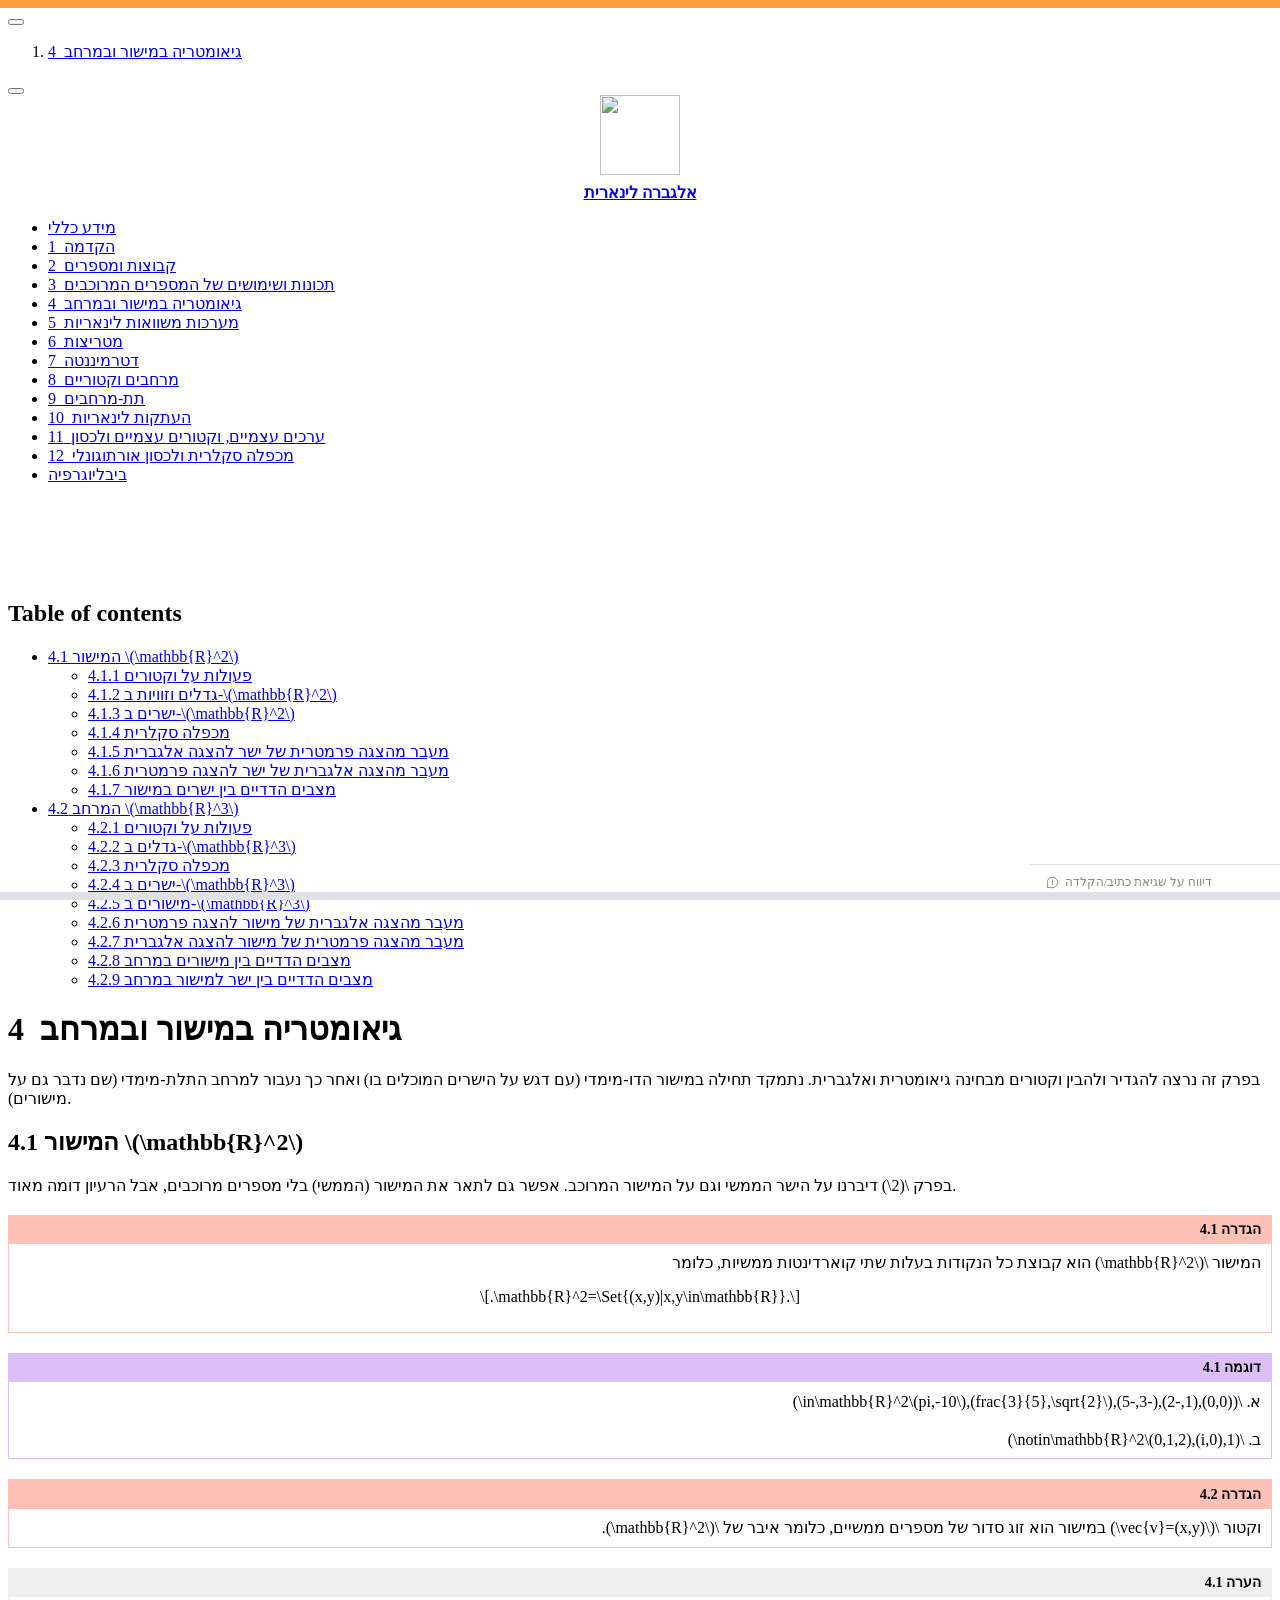
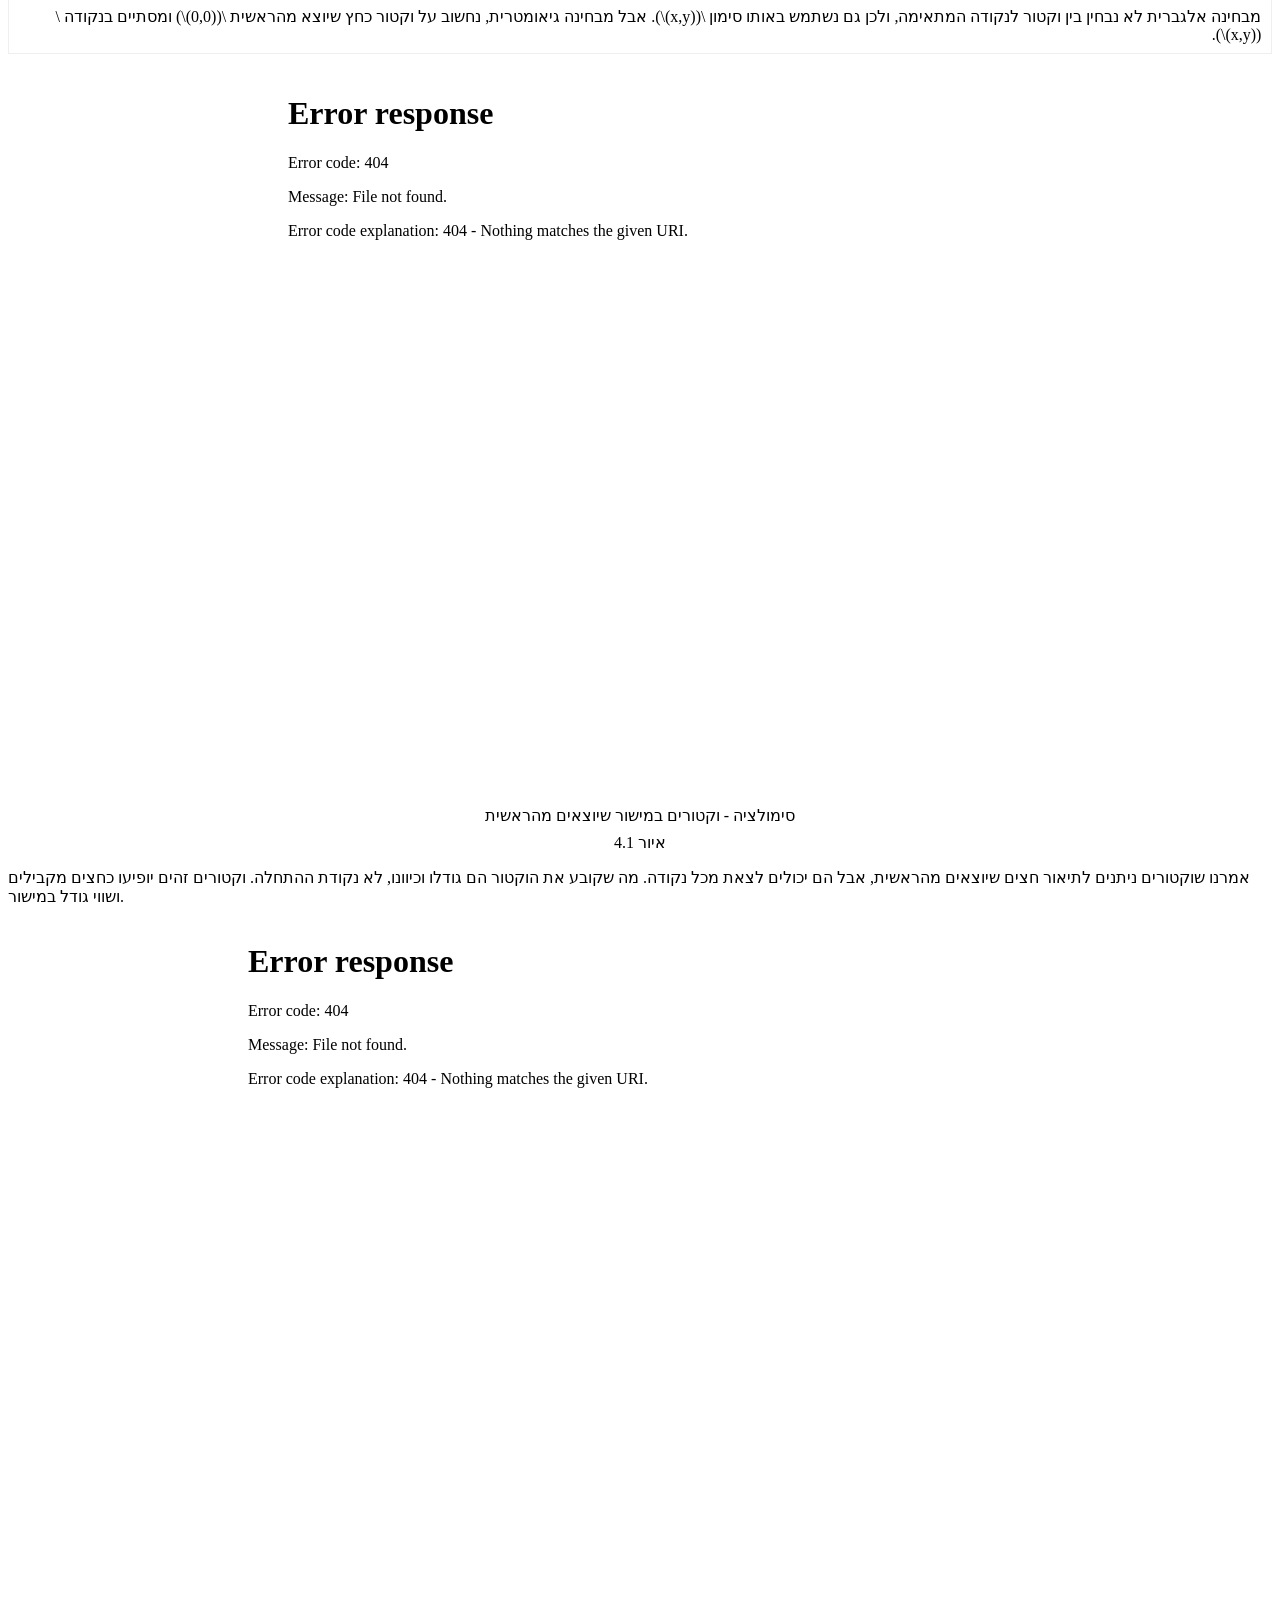
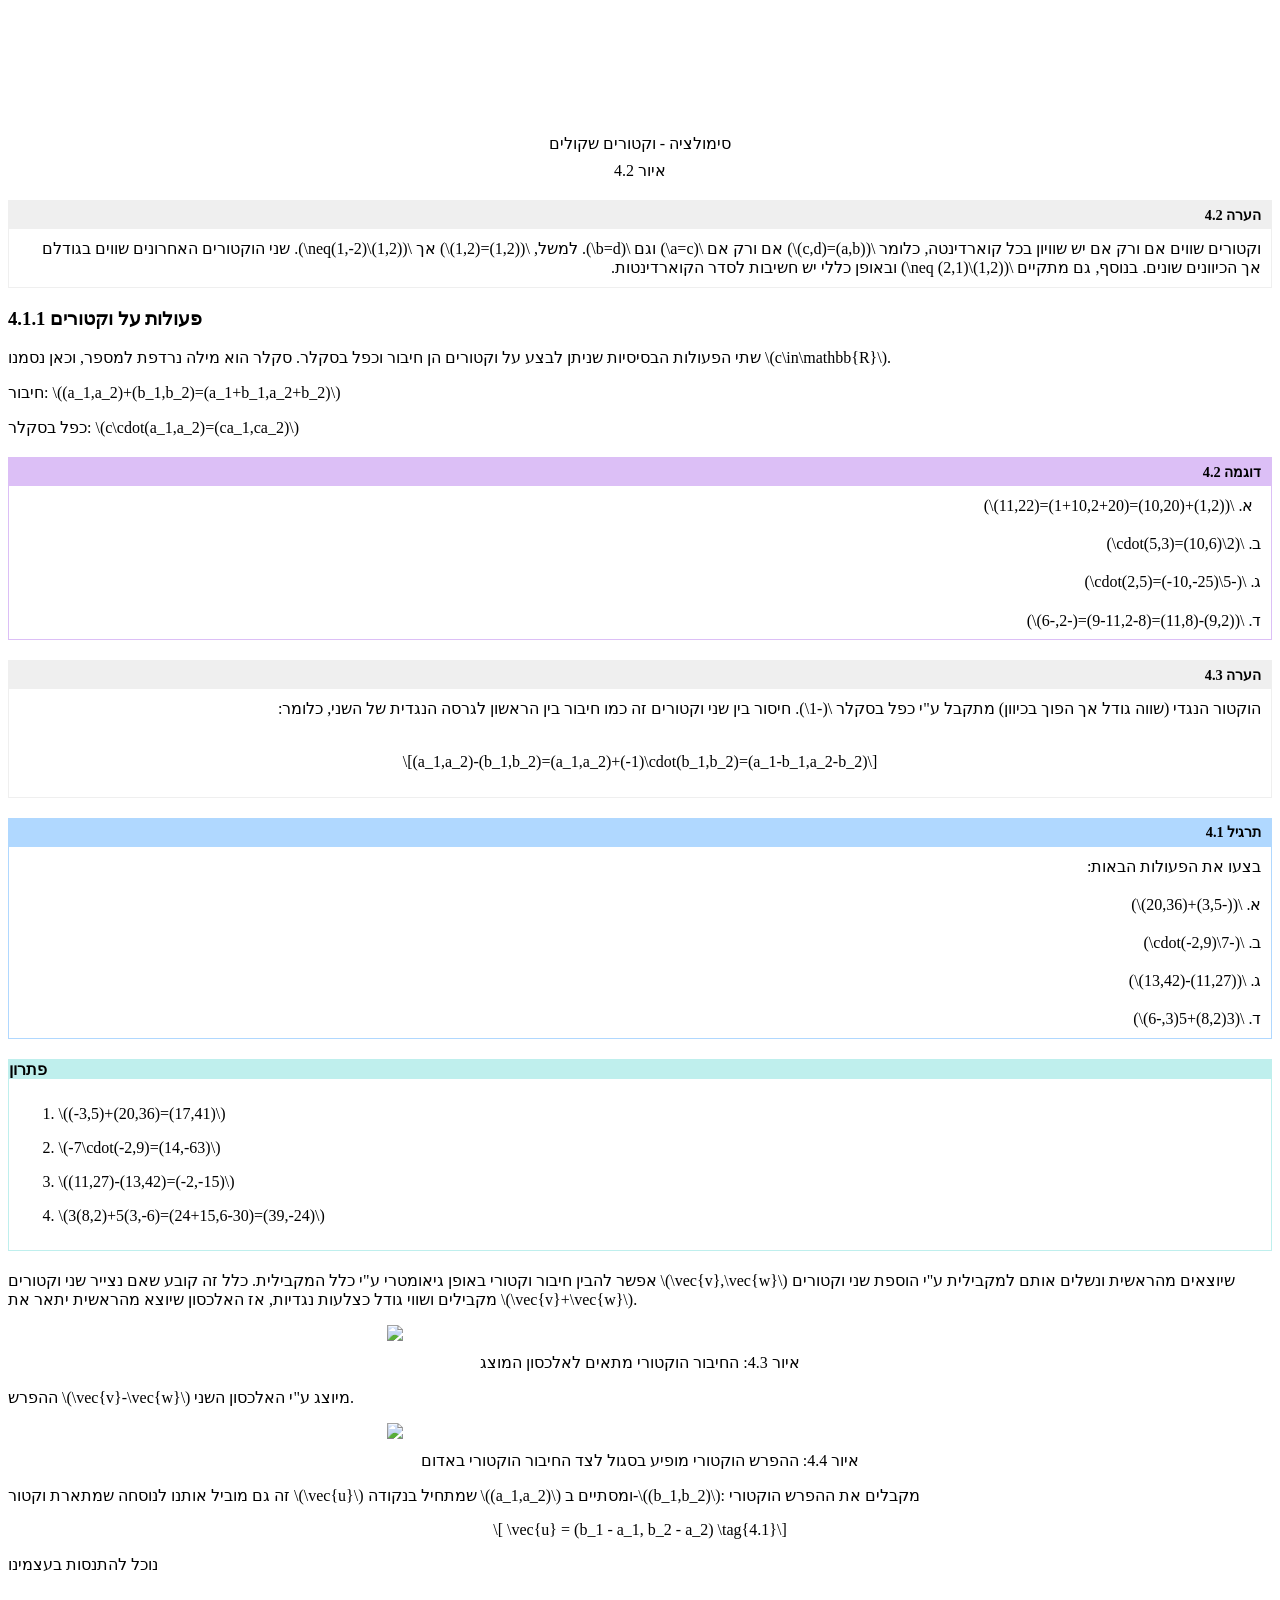
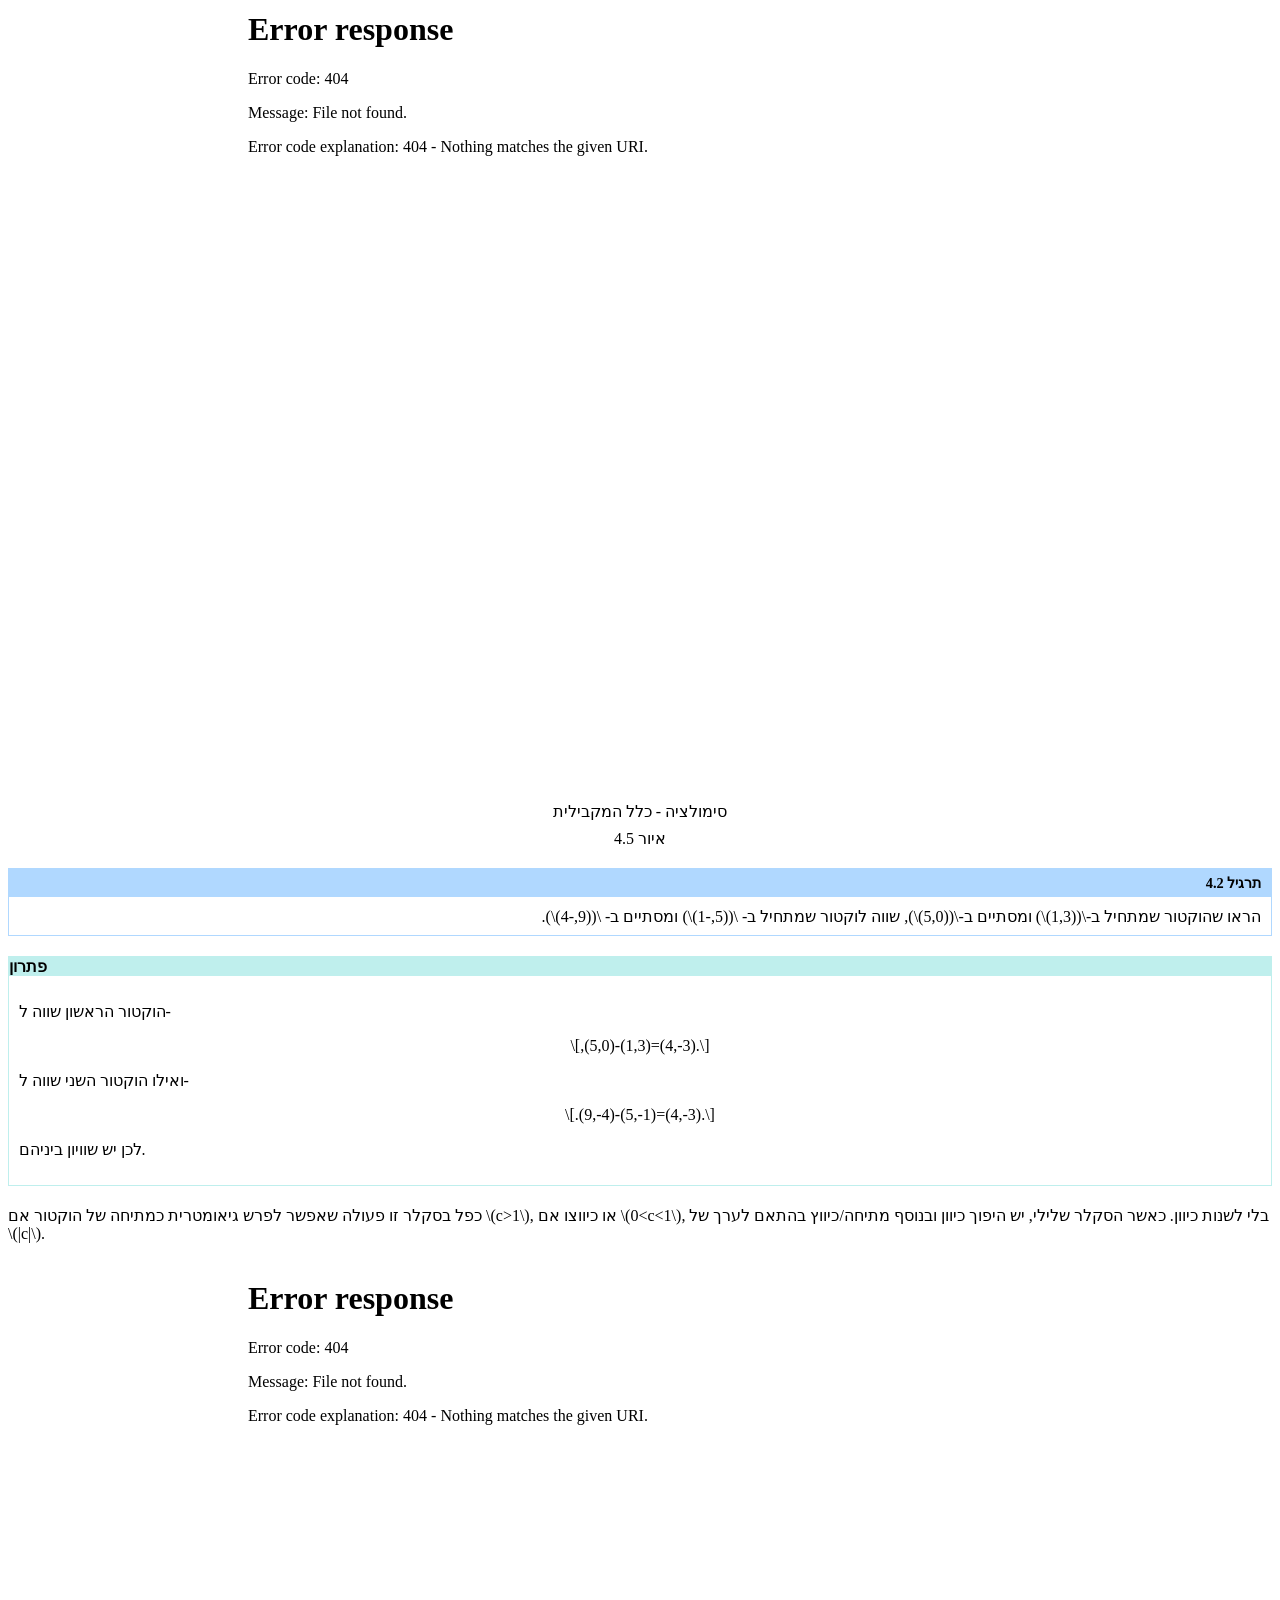
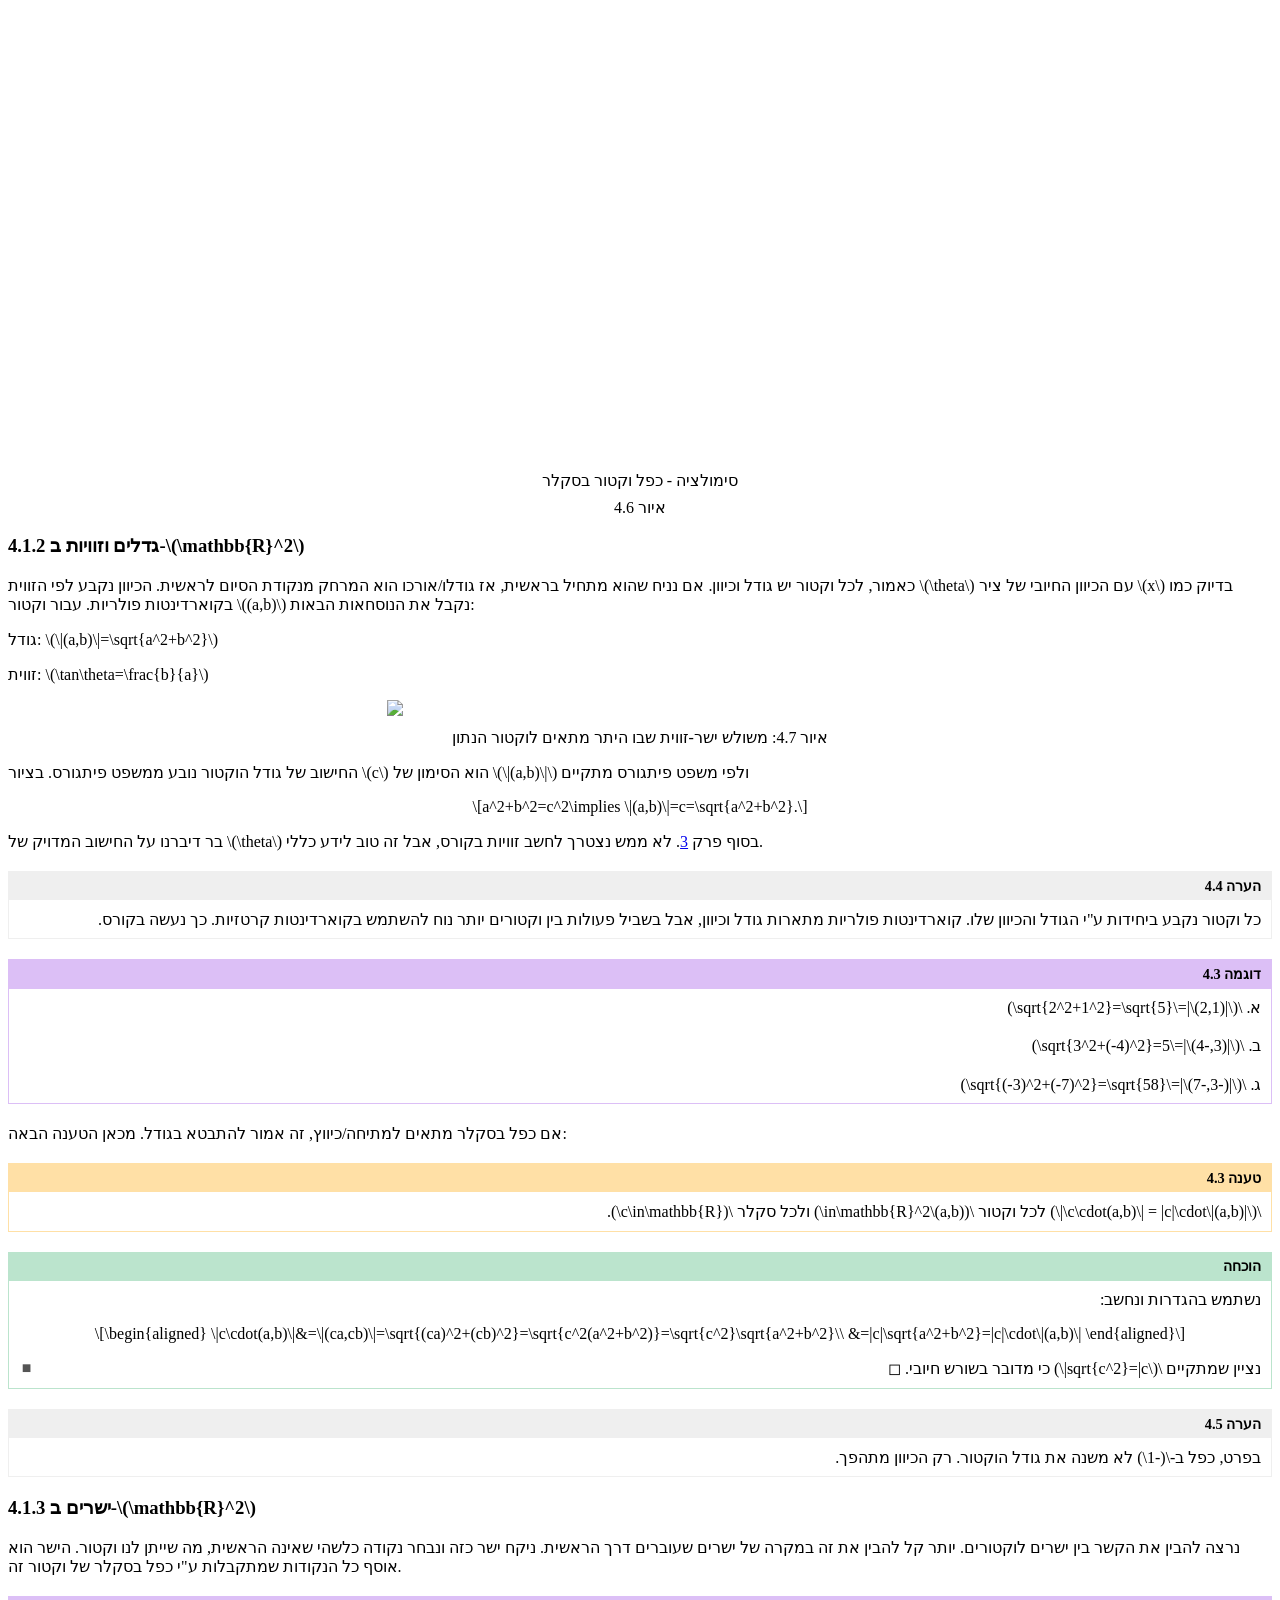
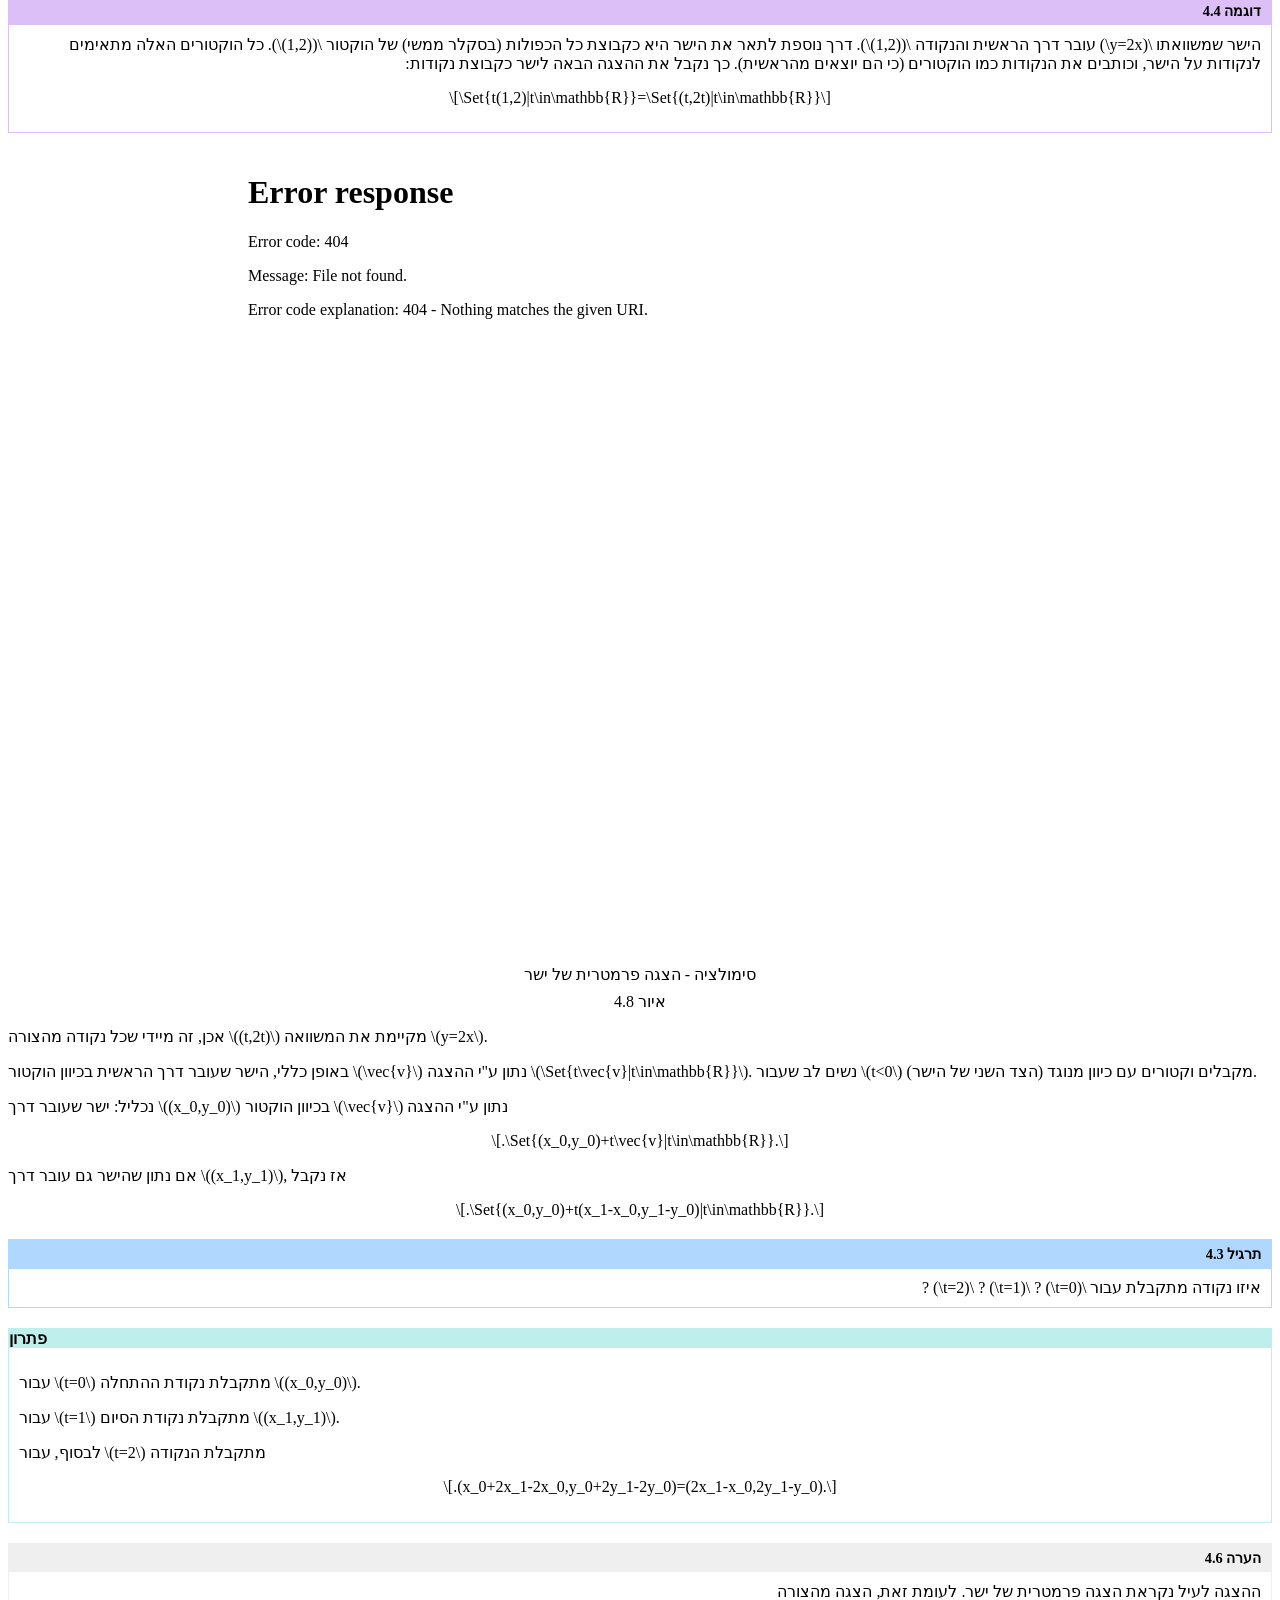
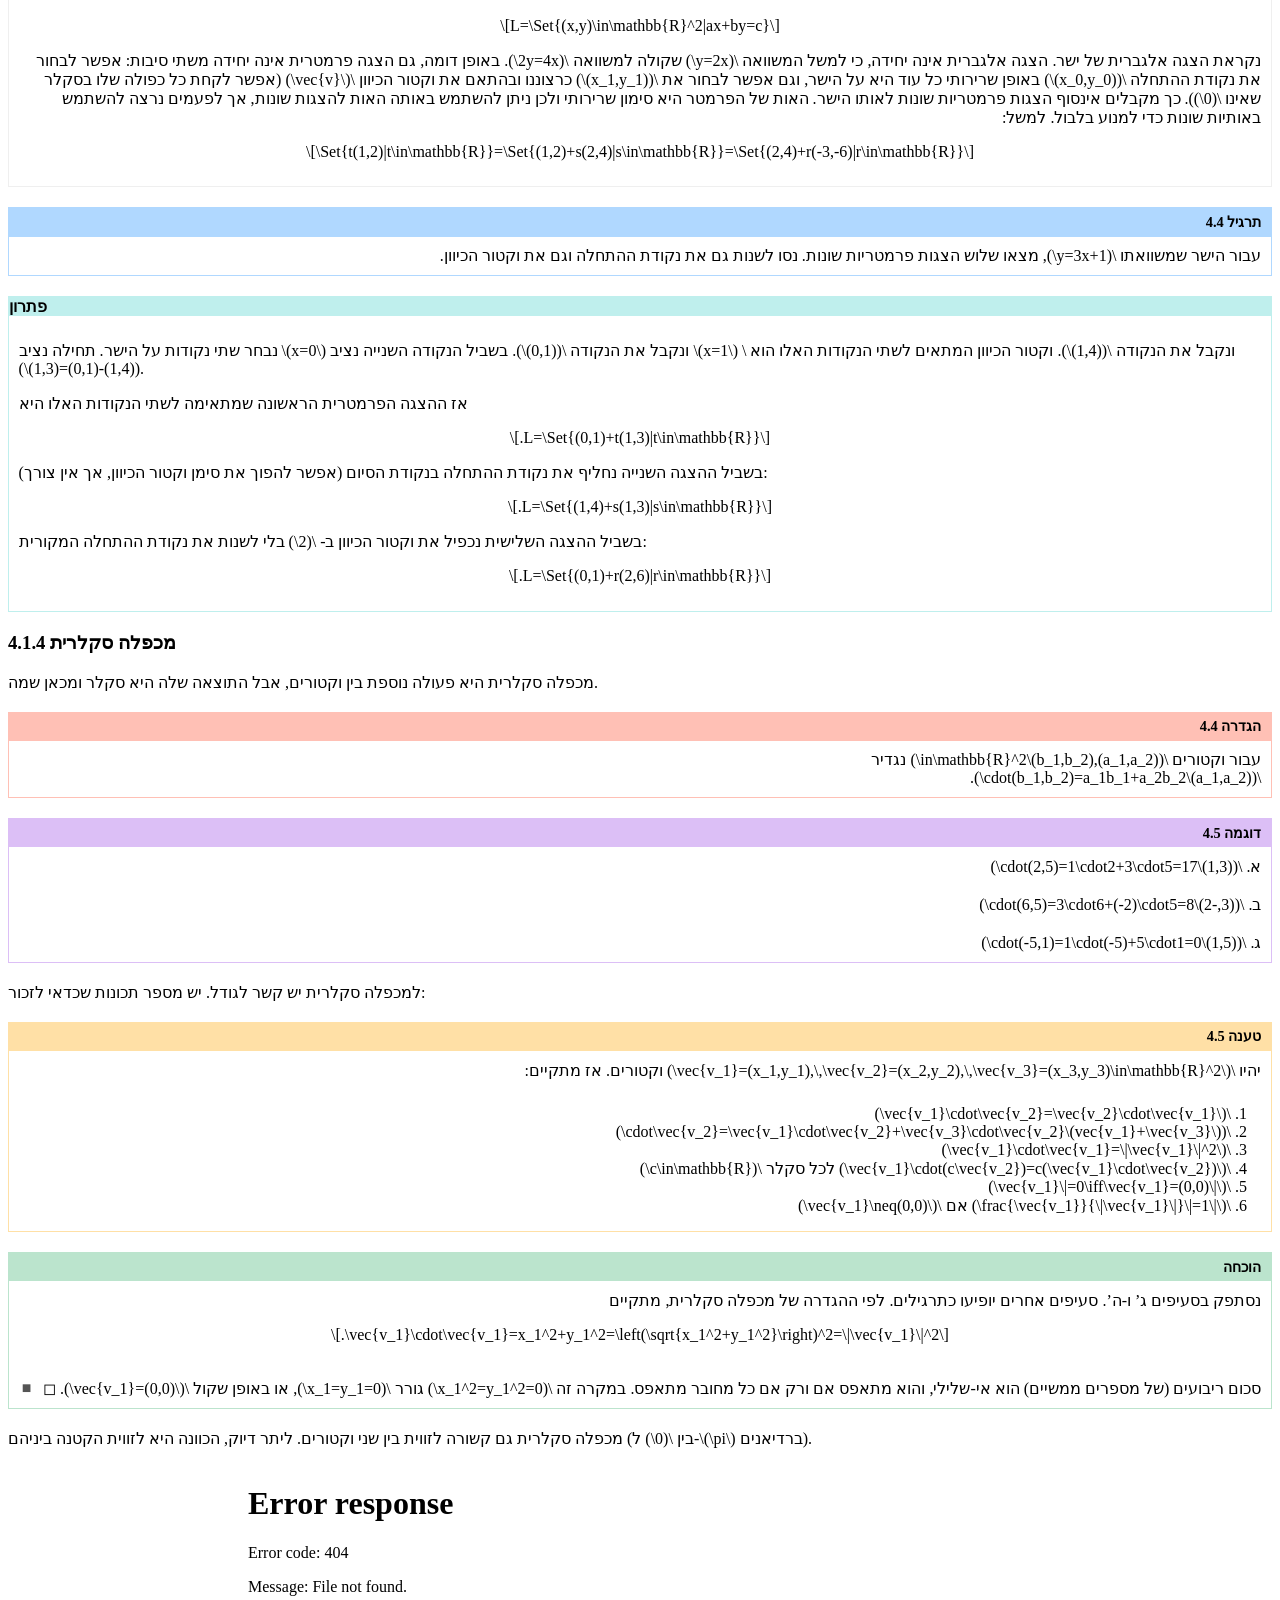
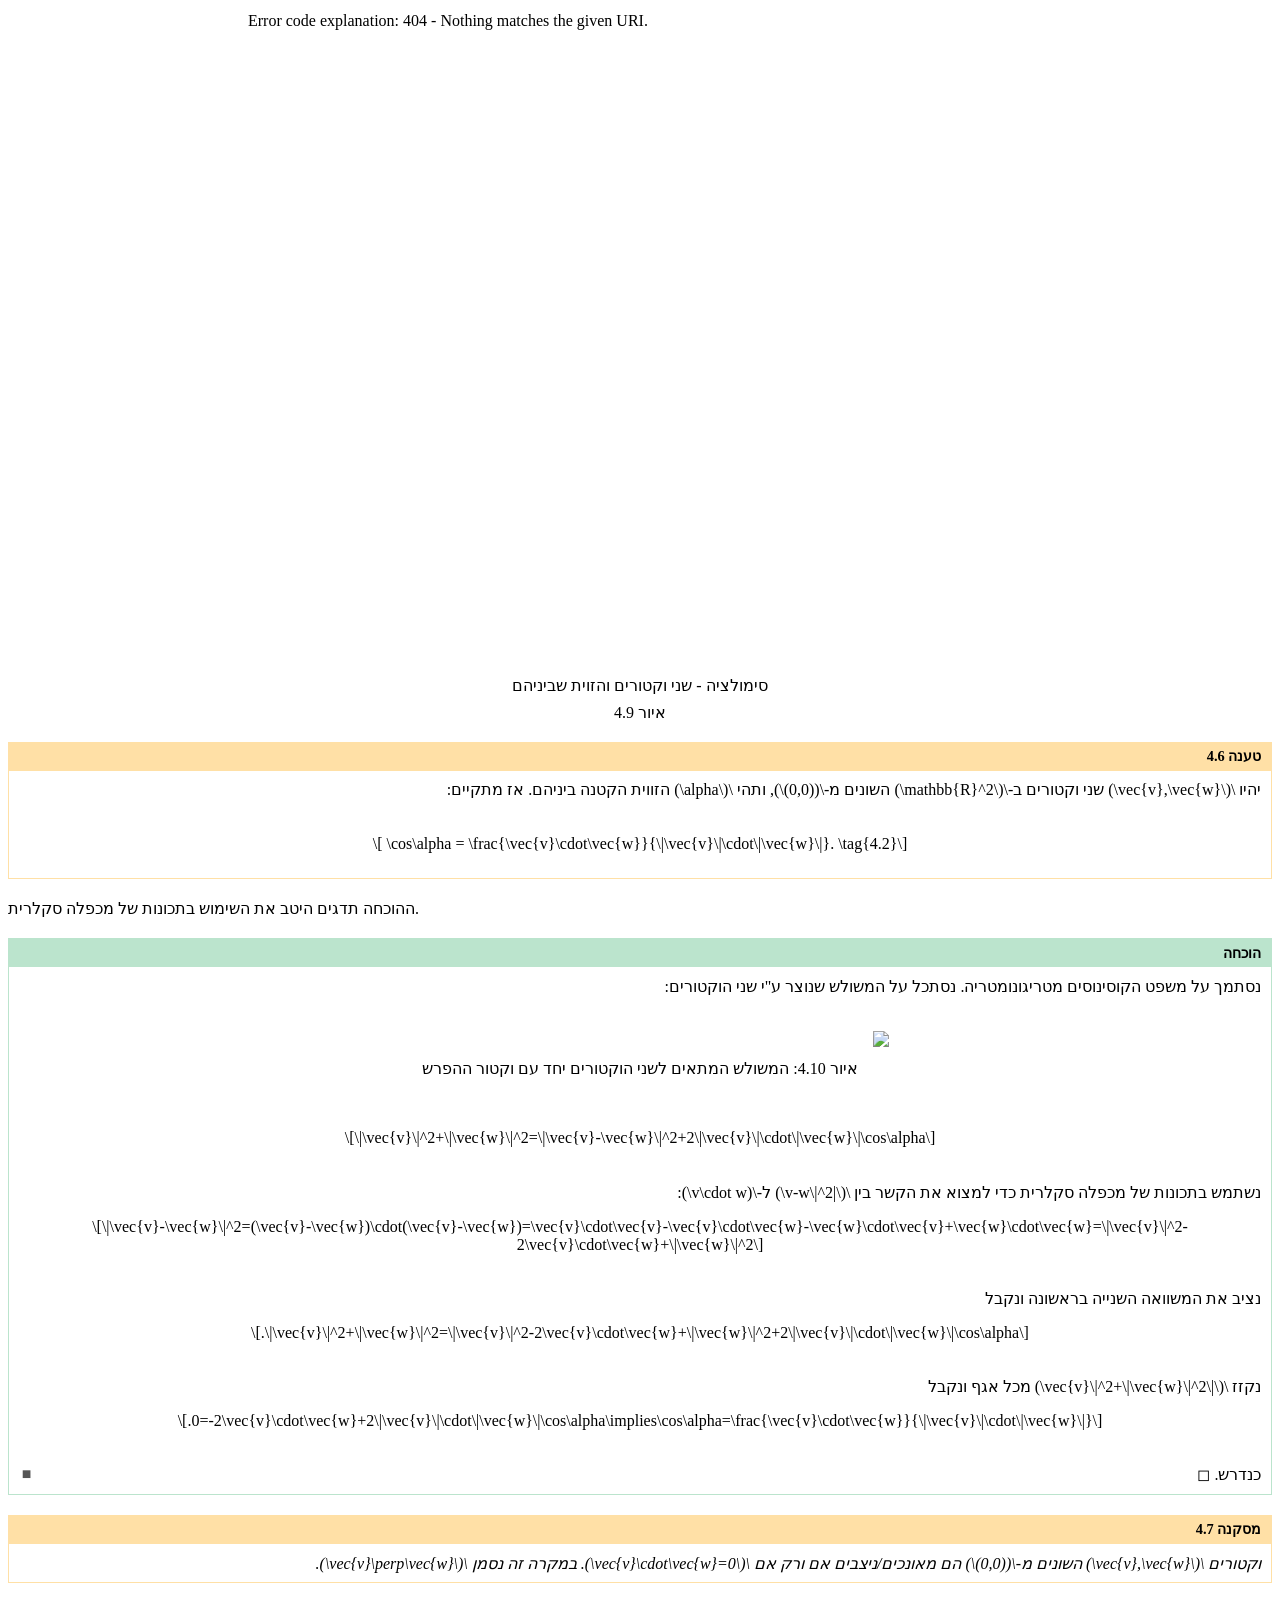
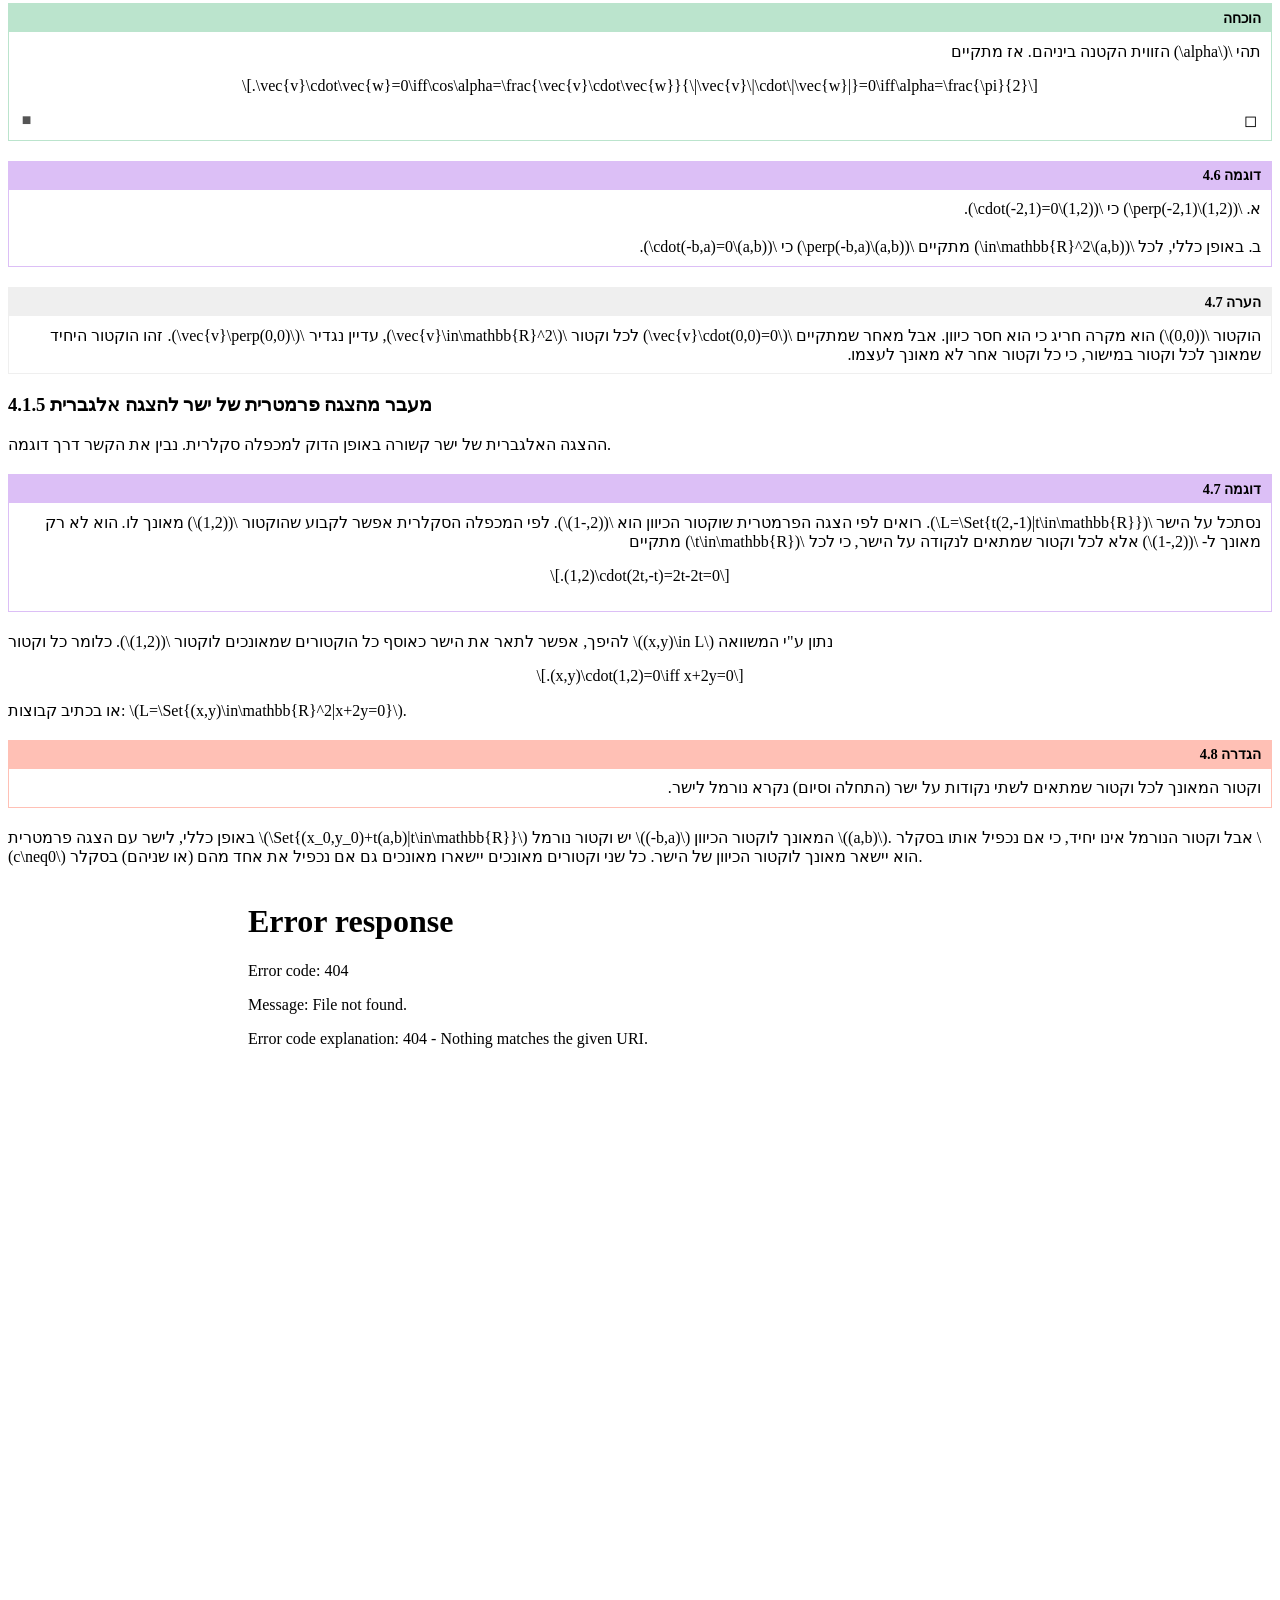
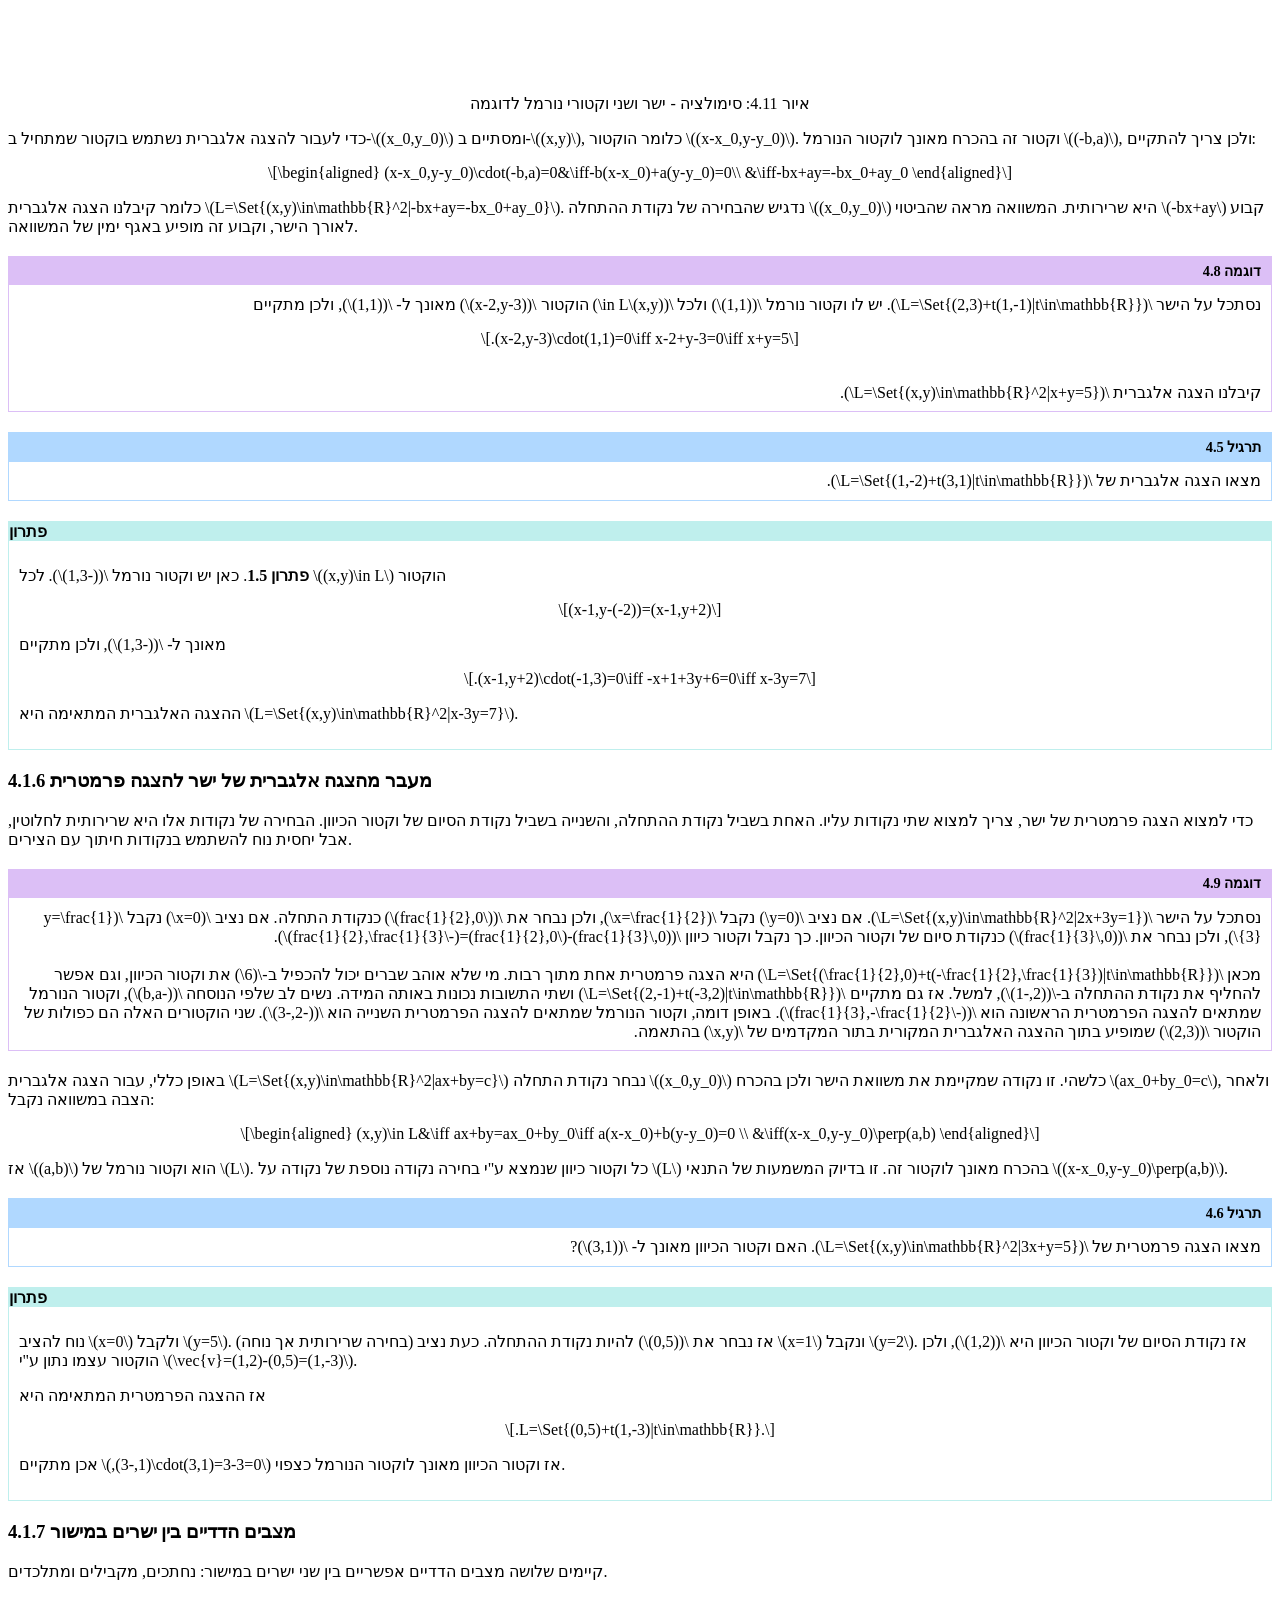
==== chapter_1.html @ 54842ef9 "Built site for gh-pages" ====
<!DOCTYPE html>
<html xmlns="http://www.w3.org/1999/xhtml" lang="en" xml:lang="en"><head>

<meta charset="utf-8">
<meta name="generator" content="quarto-1.7.32">

<meta name="viewport" content="width=device-width, initial-scale=1.0, user-scalable=yes">


<title>4&nbsp; גיאומטריה במישור ובמרחב – אלגברה לינארית</title>
<style>
code{white-space: pre-wrap;}
span.smallcaps{font-variant: small-caps;}
div.columns{display: flex; gap: min(4vw, 1.5em);}
div.column{flex: auto; overflow-x: auto;}
div.hanging-indent{margin-left: 1.5em; text-indent: -1.5em;}
ul.task-list{list-style: none;}
ul.task-list li input[type="checkbox"] {
  width: 0.8em;
  margin: 0 0.8em 0.2em -1em; /* quarto-specific, see https://github.com/quarto-dev/quarto-cli/issues/4556 */ 
  vertical-align: middle;
}
</style>


<script src="site_libs/quarto-nav/quarto-nav.js"></script>
<script src="site_libs/quarto-nav/headroom.min.js"></script>
<script src="site_libs/clipboard/clipboard.min.js"></script>
<script src="site_libs/quarto-search/autocomplete.umd.js"></script>
<script src="site_libs/quarto-search/fuse.min.js"></script>
<script src="site_libs/quarto-search/quarto-search.js"></script>
<meta name="quarto:offset" content="./">
<link href="./chapter_2.html" rel="next">
<link href="./chapter_0_5.html" rel="prev">
<script src="site_libs/quarto-html/quarto.js" type="module"></script>
<script src="site_libs/quarto-html/tabsets/tabsets.js" type="module"></script>
<script src="site_libs/quarto-html/popper.min.js"></script>
<script src="site_libs/quarto-html/tippy.umd.min.js"></script>
<script src="site_libs/quarto-html/anchor.min.js"></script>
<link href="site_libs/quarto-html/tippy.css" rel="stylesheet">
<link href="site_libs/quarto-html/quarto-syntax-highlighting-37eea08aefeeee20ff55810ff984fec1.css" rel="stylesheet" id="quarto-text-highlighting-styles">
<script src="site_libs/bootstrap/bootstrap.min.js"></script>
<link href="site_libs/bootstrap/bootstrap-icons.css" rel="stylesheet">
<link href="site_libs/bootstrap/bootstrap-ffd282cb318059e0bcb130885a47f5dc.min.css" rel="stylesheet" append-hash="true" id="quarto-bootstrap" data-mode="light">
<script id="quarto-search-options" type="application/json">{
  "location": "sidebar",
  "copy-button": false,
  "collapse-after": 3,
  "panel-placement": "start",
  "type": "textbox",
  "limit": 50,
  "keyboard-shortcut": [
    "f",
    "/",
    "s"
  ],
  "show-item-context": false,
  "language": {
    "search-no-results-text": "No results",
    "search-matching-documents-text": "matching documents",
    "search-copy-link-title": "Copy link to search",
    "search-hide-matches-text": "Hide additional matches",
    "search-more-match-text": "more match in this document",
    "search-more-matches-text": "more matches in this document",
    "search-clear-button-title": "Clear",
    "search-text-placeholder": "",
    "search-detached-cancel-button-title": "Cancel",
    "search-submit-button-title": "Submit",
    "search-label": "Search"
  }
}</script>
<!-- Google tag (gtag.js) -->

<script async="" src="https://www.googletagmanager.com/gtag/js?id=G-TPY4VZJV6M"></script>

<script>

  window.dataLayer = window.dataLayer || [];

  function gtag(){dataLayer.push(arguments);}

  gtag('js', new Date());

  gtag('config', 'G-TPY4VZJV6M');

</script>

  <script src="https://cdnjs.cloudflare.com/polyfill/v3/polyfill.min.js?features=es6"></script>
  <script src="https://cdn.jsdelivr.net/npm/mathjax@3/es5/tex-chtml-full.js" type="text/javascript"></script>

<script type="text/javascript">
const typesetMath = (el) => {
  if (window.MathJax) {
    // MathJax Typeset
    window.MathJax.typeset([el]);
  } else if (window.katex) {
    // KaTeX Render
    var mathElements = el.getElementsByClassName("math");
    var macros = [];
    for (var i = 0; i < mathElements.length; i++) {
      var texText = mathElements[i].firstChild;
      if (mathElements[i].tagName == "SPAN") {
        window.katex.render(texText.data, mathElements[i], {
          displayMode: mathElements[i].classList.contains('display'),
          throwOnError: false,
          macros: macros,
          fleqn: false
        });
      }
    }
  }
}
window.Quarto = {
  typesetMath
};
</script>

<link rel="stylesheet" href="rtl-baseline.css">
<link rel="stylesheet" href="styles.css">
</head>

<body class="nav-sidebar floating quarto-light">

<div id="quarto-search-results"></div>
  <header id="quarto-header" class="headroom fixed-top">
  <nav class="quarto-secondary-nav">
    <div class="container-fluid d-flex">
      <button type="button" class="quarto-btn-toggle btn" data-bs-toggle="collapse" role="button" data-bs-target=".quarto-sidebar-collapse-item" aria-controls="quarto-sidebar" aria-expanded="false" aria-label="Toggle sidebar navigation" onclick="if (window.quartoToggleHeadroom) { window.quartoToggleHeadroom(); }">
        <i class="bi bi-layout-text-sidebar-reverse"></i>
      </button>
        <nav class="quarto-page-breadcrumbs" aria-label="breadcrumb"><ol class="breadcrumb"><li class="breadcrumb-item"><a href="./chapter_1.html"><span class="chapter-number">4</span>&nbsp; <span class="chapter-title">גיאומטריה במישור ובמרחב</span></a></li></ol></nav>
        <a class="flex-grow-1" role="navigation" data-bs-toggle="collapse" data-bs-target=".quarto-sidebar-collapse-item" aria-controls="quarto-sidebar" aria-expanded="false" aria-label="Toggle sidebar navigation" onclick="if (window.quartoToggleHeadroom) { window.quartoToggleHeadroom(); }">      
        </a>
      <button type="button" class="btn quarto-search-button" aria-label="Search" onclick="window.quartoOpenSearch();">
        <i class="bi bi-search"></i>
      </button>
    </div>
  </nav>
</header>
<!-- content -->
<div id="quarto-content" class="quarto-container page-columns page-rows-contents page-layout-article">
<!-- sidebar -->
  <nav id="quarto-sidebar" class="sidebar collapse collapse-horizontal quarto-sidebar-collapse-item sidebar-navigation floating overflow-auto">
    <div class="pt-lg-2 mt-2 text-left sidebar-header sidebar-header-stacked">
      <a href="./index.html" class="sidebar-logo-link">
      <img src="./logo.png" alt="" class="sidebar-logo py-0 d-lg-inline d-none">
      </a>
    <div class="sidebar-title mb-0 py-0">
      <a href="./">אלגברה לינארית</a> 
        <div class="sidebar-tools-main">
    <a href="./downloads/book.pdf" title="הורדת הספר כ-PDF" class="quarto-navigation-tool px-1" aria-label="הורדת הספר כ-PDF"><i class="bi bi-download"></i></a>
</div>
    </div>
      </div>
        <div class="mt-2 flex-shrink-0 align-items-center">
        <div class="sidebar-search">
        <div id="quarto-search" class="" title="Search"></div>
        </div>
        </div>
    <div class="sidebar-menu-container"> 
    <ul class="list-unstyled mt-1">
        <li class="sidebar-item">
  <div class="sidebar-item-container"> 
  <a href="./index.html" class="sidebar-item-text sidebar-link">
 <span class="menu-text">מידע כללי</span></a>
  </div>
</li>
        <li class="sidebar-item">
  <div class="sidebar-item-container"> 
  <a href="./intro.html" class="sidebar-item-text sidebar-link">
 <span class="menu-text"><span class="chapter-number">1</span>&nbsp; <span class="chapter-title">הקדמה</span></span></a>
  </div>
</li>
        <li class="sidebar-item">
  <div class="sidebar-item-container"> 
  <a href="./chapter_0.html" class="sidebar-item-text sidebar-link">
 <span class="menu-text"><span class="chapter-number">2</span>&nbsp; <span class="chapter-title">קבוצות ומספרים</span></span></a>
  </div>
</li>
        <li class="sidebar-item">
  <div class="sidebar-item-container"> 
  <a href="./chapter_0_5.html" class="sidebar-item-text sidebar-link">
 <span class="menu-text"><span class="chapter-number">3</span>&nbsp; <span class="chapter-title">תכונות ושימושים של המספרים המרוכבים</span></span></a>
  </div>
</li>
        <li class="sidebar-item">
  <div class="sidebar-item-container"> 
  <a href="./chapter_1.html" class="sidebar-item-text sidebar-link active">
 <span class="menu-text"><span class="chapter-number">4</span>&nbsp; <span class="chapter-title">גיאומטריה במישור ובמרחב</span></span></a>
  </div>
</li>
        <li class="sidebar-item">
  <div class="sidebar-item-container"> 
  <a href="./chapter_2.html" class="sidebar-item-text sidebar-link">
 <span class="menu-text"><span class="chapter-number">5</span>&nbsp; <span class="chapter-title">מערכות משוואות לינאריות</span></span></a>
  </div>
</li>
        <li class="sidebar-item">
  <div class="sidebar-item-container"> 
  <a href="./chapter_3.html" class="sidebar-item-text sidebar-link">
 <span class="menu-text"><span class="chapter-number">6</span>&nbsp; <span class="chapter-title">מטריצות</span></span></a>
  </div>
</li>
        <li class="sidebar-item">
  <div class="sidebar-item-container"> 
  <a href="./chapter_4.html" class="sidebar-item-text sidebar-link">
 <span class="menu-text"><span class="chapter-number">7</span>&nbsp; <span class="chapter-title">דטרמיננטה</span></span></a>
  </div>
</li>
        <li class="sidebar-item">
  <div class="sidebar-item-container"> 
  <a href="./chapter_5.html" class="sidebar-item-text sidebar-link">
 <span class="menu-text"><span class="chapter-number">8</span>&nbsp; <span class="chapter-title">מרחבים וקטוריים</span></span></a>
  </div>
</li>
        <li class="sidebar-item">
  <div class="sidebar-item-container"> 
  <a href="./chapter_6.html" class="sidebar-item-text sidebar-link">
 <span class="menu-text"><span class="chapter-number">9</span>&nbsp; <span class="chapter-title">תת-מרחבים</span></span></a>
  </div>
</li>
        <li class="sidebar-item">
  <div class="sidebar-item-container"> 
  <a href="./chapter_7.html" class="sidebar-item-text sidebar-link">
 <span class="menu-text"><span class="chapter-number">10</span>&nbsp; <span class="chapter-title">העתקות לינאריות</span></span></a>
  </div>
</li>
        <li class="sidebar-item">
  <div class="sidebar-item-container"> 
  <a href="./chapter_8.html" class="sidebar-item-text sidebar-link">
 <span class="menu-text"><span class="chapter-number">11</span>&nbsp; <span class="chapter-title">ערכים עצמיים, וקטורים עצמיים ולכסון</span></span></a>
  </div>
</li>
        <li class="sidebar-item">
  <div class="sidebar-item-container"> 
  <a href="./chapter_9.html" class="sidebar-item-text sidebar-link">
 <span class="menu-text"><span class="chapter-number">12</span>&nbsp; <span class="chapter-title">מכפלה סקלרית ולכסון אורתוגונלי</span></span></a>
  </div>
</li>
        <li class="sidebar-item">
  <div class="sidebar-item-container"> 
  <a href="./references.html" class="sidebar-item-text sidebar-link">
 <span class="menu-text">ביבליוגרפיה</span></a>
  </div>
</li>
    </ul>
    </div>
</nav>
<div id="quarto-sidebar-glass" class="quarto-sidebar-collapse-item" data-bs-toggle="collapse" data-bs-target=".quarto-sidebar-collapse-item"></div>
<!-- margin-sidebar -->
    <div id="quarto-margin-sidebar" class="sidebar margin-sidebar">
        <nav id="TOC" role="doc-toc" class="toc-active">
    <h2 id="toc-title">Table of contents</h2>
   
  <ul>
  <li><a href="#המישור-mathbbr2" id="toc-המישור-mathbbr2" class="nav-link active" data-scroll-target="#המישור-mathbbr2"><span class="header-section-number">4.1</span> המישור <span class="math inline">\(\mathbb{R}^2\)</span></a>
  <ul class="collapse">
  <li><a href="#פעולות-על-וקטורים" id="toc-פעולות-על-וקטורים" class="nav-link" data-scroll-target="#פעולות-על-וקטורים"><span class="header-section-number">4.1.1</span> פעולות על וקטורים</a></li>
  <li><a href="#גדלים-וזוויות-ב-mathbbr2" id="toc-גדלים-וזוויות-ב-mathbbr2" class="nav-link" data-scroll-target="#גדלים-וזוויות-ב-mathbbr2"><span class="header-section-number">4.1.2</span> גדלים וזוויות ב-<span class="math inline">\(\mathbb{R}^2\)</span></a></li>
  <li><a href="#ישרים-ב-mathbbr2" id="toc-ישרים-ב-mathbbr2" class="nav-link" data-scroll-target="#ישרים-ב-mathbbr2"><span class="header-section-number">4.1.3</span> ישרים ב-<span class="math inline">\(\mathbb{R}^2\)</span></a></li>
  <li><a href="#מכפלה-סקלרית" id="toc-מכפלה-סקלרית" class="nav-link" data-scroll-target="#מכפלה-סקלרית"><span class="header-section-number">4.1.4</span> מכפלה סקלרית</a></li>
  <li><a href="#מעבר-מהצגה-פרמטרית-של-ישר-להצגה-אלגברית" id="toc-מעבר-מהצגה-פרמטרית-של-ישר-להצגה-אלגברית" class="nav-link" data-scroll-target="#מעבר-מהצגה-פרמטרית-של-ישר-להצגה-אלגברית"><span class="header-section-number">4.1.5</span> מעבר מהצגה פרמטרית של ישר להצגה אלגברית</a></li>
  <li><a href="#מעבר-מהצגה-אלגברית-של-ישר-להצגה-פרמטרית" id="toc-מעבר-מהצגה-אלגברית-של-ישר-להצגה-פרמטרית" class="nav-link" data-scroll-target="#מעבר-מהצגה-אלגברית-של-ישר-להצגה-פרמטרית"><span class="header-section-number">4.1.6</span> מעבר מהצגה אלגברית של ישר להצגה פרמטרית</a></li>
  <li><a href="#מצבים-הדדיים-בין-ישרים-במישור" id="toc-מצבים-הדדיים-בין-ישרים-במישור" class="nav-link" data-scroll-target="#מצבים-הדדיים-בין-ישרים-במישור"><span class="header-section-number">4.1.7</span> מצבים הדדיים בין ישרים במישור</a></li>
  </ul></li>
  <li><a href="#המרחב-mathbbr3" id="toc-המרחב-mathbbr3" class="nav-link" data-scroll-target="#המרחב-mathbbr3"><span class="header-section-number">4.2</span> המרחב <span class="math inline">\(\mathbb{R}^3\)</span></a>
  <ul class="collapse">
  <li><a href="#פעולות-על-וקטורים-1" id="toc-פעולות-על-וקטורים-1" class="nav-link" data-scroll-target="#פעולות-על-וקטורים-1"><span class="header-section-number">4.2.1</span> פעולות על וקטורים</a></li>
  <li><a href="#גדלים-ב-mathbbr3" id="toc-גדלים-ב-mathbbr3" class="nav-link" data-scroll-target="#גדלים-ב-mathbbr3"><span class="header-section-number">4.2.2</span> גדלים ב-<span class="math inline">\(\mathbb{R}^3\)</span></a></li>
  <li><a href="#מכפלה-סקלרית-1" id="toc-מכפלה-סקלרית-1" class="nav-link" data-scroll-target="#מכפלה-סקלרית-1"><span class="header-section-number">4.2.3</span> מכפלה סקלרית</a></li>
  <li><a href="#ישרים-ב-mathbbr3" id="toc-ישרים-ב-mathbbr3" class="nav-link" data-scroll-target="#ישרים-ב-mathbbr3"><span class="header-section-number">4.2.4</span> ישרים ב-<span class="math inline">\(\mathbb{R}^3\)</span></a></li>
  <li><a href="#מישורים-ב-mathbbr3" id="toc-מישורים-ב-mathbbr3" class="nav-link" data-scroll-target="#מישורים-ב-mathbbr3"><span class="header-section-number">4.2.5</span> מישורים ב-<span class="math inline">\(\mathbb{R}^3\)</span></a></li>
  <li><a href="#מעבר-מהצגה-אלגברית-של-מישור-להצגה-פרמטרית" id="toc-מעבר-מהצגה-אלגברית-של-מישור-להצגה-פרמטרית" class="nav-link" data-scroll-target="#מעבר-מהצגה-אלגברית-של-מישור-להצגה-פרמטרית"><span class="header-section-number">4.2.6</span> מעבר מהצגה אלגברית של מישור להצגה פרמטרית</a></li>
  <li><a href="#מעבר-מהצגה-פרמטרית-של-מישור-להצגה-אלגברית" id="toc-מעבר-מהצגה-פרמטרית-של-מישור-להצגה-אלגברית" class="nav-link" data-scroll-target="#מעבר-מהצגה-פרמטרית-של-מישור-להצגה-אלגברית"><span class="header-section-number">4.2.7</span> מעבר מהצגה פרמטרית של מישור להצגה אלגברית</a></li>
  <li><a href="#מצבים-הדדיים-בין-מישורים-במרחב" id="toc-מצבים-הדדיים-בין-מישורים-במרחב" class="nav-link" data-scroll-target="#מצבים-הדדיים-בין-מישורים-במרחב"><span class="header-section-number">4.2.8</span> מצבים הדדיים בין מישורים במרחב</a></li>
  <li><a href="#מצבים-הדדיים-בין-ישר-למישור-במרחב" id="toc-מצבים-הדדיים-בין-ישר-למישור-במרחב" class="nav-link" data-scroll-target="#מצבים-הדדיים-בין-ישר-למישור-במרחב"><span class="header-section-number">4.2.9</span> מצבים הדדיים בין ישר למישור במרחב</a></li>
  </ul></li>
  </ul>
</nav>
    </div>
<!-- main -->
<main class="content" id="quarto-document-content">
<div style="display: none;">

$$

\newcommand{\R}{\mathbb{R}}

\newcommand{\N}{\mathbb{N}}

\newcommand{\Z}{\mathbb{Z}}

\newcommand{\Q}{\mathbb{Q}}

\newcommand{\C}{\mathbb{C}}

\newcommand{\F}{\mathbb{F}}

\newcommand{\M}{\mathbb{M}}

\newcommand{\0}{\mathbf{0}}

\newcommand{\Set}[1]{\left\{#1\right\}}

$$

</div>

<header id="title-block-header" class="quarto-title-block default">
<div class="quarto-title">
<h1 class="title"><span id="sec-geometry" class="quarto-section-identifier"><span class="chapter-number">4</span>&nbsp; <span class="chapter-title">גיאומטריה במישור ובמרחב</span></span></h1>
</div>



<div class="quarto-title-meta">

    
  
    
  </div>
  


</header>


<p>בפרק זה נרצה להגדיר ולהבין וקטורים מבחינה גיאומטרית ואלגברית. נתמקד תחילה במישור הדו-מימדי (עם דגש על הישרים המוכלים בו) ואחר כך נעבור למרחב התלת-מימדי (שם נדבר גם על מישורים).</p>
<section id="המישור-mathbbr2" class="level2" data-number="4.1">
<h2 data-number="4.1" class="anchored" data-anchor-id="המישור-mathbbr2"><span class="header-section-number">4.1</span> המישור <span class="math inline">\(\mathbb{R}^2\)</span></h2>
<p>בפרק <span class="math inline">\(2\)</span> דיברנו על הישר הממשי וגם על המישור המרוכב. אפשר גם לתאר את המישור (הממשי) בלי מספרים מרוכבים, אבל הרעיון דומה מאוד.</p>
<div class="definition"><div class="theorem-title">הגדרה 4.1</div>
<p>המישור <span class="math inline">\(\mathbb{R}^2\)</span> הוא קבוצת כל הנקודות בעלות שתי קוארדינטות ממשיות, כלומר <span class="math display">\[.\mathbb{R}^2=\Set{(x,y)|x,y\in\mathbb{R}}.\]</span></p>
</div>
<div class="example"><div class="theorem-title">דוגמה 4.1</div>
<p>א. <span class="math inline">\((0,0),(1,-2),(-3,-5),(\frac{3}{5},\sqrt{2}),(\pi,-10)\in\mathbb{R}^2\)</span></p>
<p>ב. <span class="math inline">\(1,(i,0),(0,1,2)\notin\mathbb{R}^2\)</span></p>
</div>
<div class="definition"><div class="theorem-title">הגדרה 4.2</div>
<p>וקטור <span class="math inline">\(\vec{v}=(x,y)\)</span> במישור הוא זוג סדור של מספרים ממשיים, כלומר איבר של <span class="math inline">\(\mathbb{R}^2\)</span>.</p>
</div>
<div class="remark">
<div class="theorem-title">הערה 4.1</div><p>מבחינה אלגברית לא נבחין בין וקטור לנקודה המתאימה, ולכן גם נשתמש באותו סימון <span class="math inline">\((x,y)\)</span>. אבל מבחינה גיאומטרית, נחשוב על וקטור כחץ שיוצא מהראשית <span class="math inline">\((0,0)\)</span> ומסתיים בנקודה <span class="math inline">\((x,y)\)</span>.</p>
</div>
<div id="fig-Point-Vector" class="figure quarto-float quarto-figure quarto-figure-center anchored">
<figure class="quarto-float quarto-float-fig figure">
<div aria-describedby="fig-Point-Vector-caption-0ceaefa1-69ba-4598-a22c-09a6ac19f8ca">
<embed src="simulations/Point-Vector.html?embed=1" width="720" height="720">
<figcaption>
סימולציה - וקטורים במישור שיוצאים מהראשית
</figcaption>
</div>
<figcaption class="quarto-float-caption-bottom quarto-float-caption quarto-float-fig quarto-uncaptioned" id="fig-Point-Vector-caption-0ceaefa1-69ba-4598-a22c-09a6ac19f8ca">
איור&nbsp;4.1
</figcaption>
</figure>
</div>
<p>אמרנו שוקטורים ניתנים לתיאור חצים שיוצאים מהראשית, אבל הם יכולים לצאת מכל נקודה. מה שקובע את הוקטור הם גודלו וכיוונו, לא נקודת ההתחלה. וקטורים זהים יופיעו כחצים מקבילים ושווי גודל במישור.</p>
<div id="fig-Vector-Twins" class="figure quarto-float quarto-figure quarto-figure-center anchored">
<figure class="quarto-float quarto-float-fig figure">
<div aria-describedby="fig-Vector-Twins-caption-0ceaefa1-69ba-4598-a22c-09a6ac19f8ca">
<embed src="simulations/Vector-Twins.html?embed=1" width="800" height="800">
<figcaption>
סימולציה - וקטורים שקולים
</figcaption>
</div>
<figcaption class="quarto-float-caption-bottom quarto-float-caption quarto-float-fig quarto-uncaptioned" id="fig-Vector-Twins-caption-0ceaefa1-69ba-4598-a22c-09a6ac19f8ca">
איור&nbsp;4.2
</figcaption>
</figure>
</div>
<div class="remark">
<div class="theorem-title">הערה 4.2</div><p>וקטורים שווים אם ורק אם יש שוויון בכל קוארדינטה, כלומר <span class="math inline">\((a,b)=(c,d)\)</span> אם ורק אם <span class="math inline">\(a=c\)</span> וגם <span class="math inline">\(b=d\)</span>. למשל, <span class="math inline">\((1,2)=(1,2)\)</span> אך <span class="math inline">\((1,2)\neq(1,-2)\)</span>. שני הוקטורים האחרונים שווים בגודלם אך הכיוונים שונים. בנוסף, גם מתקיים <span class="math inline">\((1,2)\neq (2,1)\)</span> ובאופן כללי יש חשיבות לסדר הקוארדינטות.</p>
</div>
<section id="פעולות-על-וקטורים" class="level3" data-number="4.1.1">
<h3 data-number="4.1.1" class="anchored" data-anchor-id="פעולות-על-וקטורים"><span class="header-section-number">4.1.1</span> פעולות על וקטורים</h3>
<p>שתי הפעולות הבסיסיות שניתן לבצע על וקטורים הן חיבור וכפל בסקלר. סקלר הוא מילה נרדפת למספר, וכאן נסמנו <span class="math inline">\(c\in\mathbb{R}\)</span>.</p>
<p>חיבור: <span class="math inline">\((a_1,a_2)+(b_1,b_2)=(a_1+b_1,a_2+b_2)\)</span></p>
<p>כפל בסקלר: <span class="math inline">\(c\cdot(a_1,a_2)=(ca_1,ca_2)\)</span></p>
<div class="example"><div class="theorem-title">דוגמה 4.2</div>
<p>&nbsp; א. <span class="math inline">\((1,2)+(10,20)=(1+10,2+20)=(11,22)\)</span></p>
<p>ב. <span class="math inline">\(2\cdot(5,3)=(10,6)\)</span></p>
<p>ג. <span class="math inline">\(-5\cdot(2,5)=(-10,-25)\)</span></p>
<p>ד. <span class="math inline">\((9,2)-(11,8)=(9-11,2-8)=(-2,-6)\)</span></p>
</div>
<div class="remark">
<div class="theorem-title">הערה 4.3</div><p>הוקטור הנגדי (שווה גודל אך הפוך בכיוון) מתקבל ע"י כפל בסקלר <span class="math inline">\(-1\)</span>. חיסור בין שני וקטורים זה כמו חיבור בין הראשון לגרסה הנגדית של השני, כלומר:</p>
<p><span class="math display">\[(a_1,a_2)-(b_1,b_2)=(a_1,a_2)+(-1)\cdot(b_1,b_2)=(a_1-b_1,a_2-b_2)\]</span></p>
</div>
<div class="exercise"><div class="theorem-title">תרגיל 4.1</div>
<p>בצעו את הפעולות הבאות:</p>
<p>א. <span class="math inline">\((-3,5)+(20,36)\)</span></p>
<p>ב. <span class="math inline">\(-7\cdot(-2,9)\)</span></p>
<p>ג. <span class="math inline">\((11,27)-(13,42)\)</span></p>
<p>ד. <span class="math inline">\(3(8,2)+5(3,-6)\)</span></p>
</div>
<div class="callout callout-style-default callout-note callout-titled solution" title="פתרון">
<div class="callout-header d-flex align-content-center" data-bs-toggle="collapse" data-bs-target=".callout-1-contents" aria-controls="callout-1" aria-expanded="false" aria-label="Toggle callout">
<div class="callout-icon-container">
<i class="callout-icon"></i>
</div>
<div class="callout-title-container flex-fill">
פתרון
</div>
<div class="callout-btn-toggle d-inline-block border-0 py-1 ps-1 pe-0 float-end"><i class="callout-toggle"></i></div>
</div>
<div id="callout-1" class="callout-1-contents callout-collapse collapse">
<div class="callout-body-container callout-body">
<ol type="1">
<li><p><span class="math inline">\((-3,5)+(20,36)=(17,41)\)</span></p></li>
<li><p><span class="math inline">\(-7\cdot(-2,9)=(14,-63)\)</span></p></li>
<li><p><span class="math inline">\((11,27)-(13,42)=(-2,-15)\)</span></p></li>
<li><p><span class="math inline">\(3(8,2)+5(3,-6)=(24+15,6-30)=(39,-24)\)</span></p></li>
</ol>
</div>
</div>
</div>
<p>אפשר להבין חיבור וקטורי באופן גיאומטרי ע"י כלל המקבילית. כלל זה קובע שאם נצייר שני וקטורים <span class="math inline">\(\vec{v},\vec{w}\)</span> שיוצאים מהראשית ונשלים אותם למקבילית ע"י הוספת שני וקטורים מקבילים ושווי גודל כצלעות נגדיות, אז האלכסון שיוצא מהראשית יתאר את <span class="math inline">\(\vec{v}+\vec{w}\)</span>.</p>
<div id="fig-Parallelogram1" class="quarto-float quarto-figure quarto-figure-center anchored" data-fig-align="center">
<figure class="quarto-float quarto-float-fig figure">
<div aria-describedby="fig-Parallelogram1-caption-0ceaefa1-69ba-4598-a22c-09a6ac19f8ca">
<img src="images/chapter02/Parallelogram1.png" class="img-fluid quarto-figure quarto-figure-center figure-img" style="width:40.0%">
</div>
<figcaption class="quarto-float-caption-bottom quarto-float-caption quarto-float-fig" id="fig-Parallelogram1-caption-0ceaefa1-69ba-4598-a22c-09a6ac19f8ca">
איור&nbsp;4.3: החיבור הוקטורי מתאים לאלכסון המוצג
</figcaption>
</figure>
</div>
<p>ההפרש <span class="math inline">\(\vec{v}-\vec{w}\)</span> מיוצג ע"י האלכסון השני.</p>
<div id="fig-Parallelogram2" class="quarto-float quarto-figure quarto-figure-center anchored" data-fig-align="center">
<figure class="quarto-float quarto-float-fig figure">
<div aria-describedby="fig-Parallelogram2-caption-0ceaefa1-69ba-4598-a22c-09a6ac19f8ca">
<img src="images/chapter02/Parallelogram2.png" class="img-fluid quarto-figure quarto-figure-center figure-img" style="width:40.0%">
</div>
<figcaption class="quarto-float-caption-bottom quarto-float-caption quarto-float-fig" id="fig-Parallelogram2-caption-0ceaefa1-69ba-4598-a22c-09a6ac19f8ca">
איור&nbsp;4.4: ההפרש הוקטורי מופיע בסגול לצד החיבור הוקטורי באדום
</figcaption>
</figure>
</div>
<p>זה גם מוביל אותנו לנוסחה שמתארת וקטור <span class="math inline">\(\vec{u}\)</span> שמתחיל בנקודה <span class="math inline">\((a_1,a_2)\)</span> ומסתיים ב-<span class="math inline">\((b_1,b_2)\)</span>: מקבלים את ההפרש הוקטורי</p>
<p><span id="eq-vector-points"><span class="math display">\[
\vec{u} = (b_1 - a_1, b_2 - a_2)
\tag{4.1}\]</span></span></p>
<p>נוכל להתנסות בעצמינו</p>
<div id="fig-Parallelogram" class="figure quarto-float quarto-figure quarto-figure-center anchored">
<figure class="quarto-float quarto-float-fig figure">
<div aria-describedby="fig-Parallelogram-caption-0ceaefa1-69ba-4598-a22c-09a6ac19f8ca">
<embed src="simulations/Parallelogram.html?embed=1" width="800" height="800">
<figcaption>
סימולציה - כלל המקבילית
</figcaption>
</div>
<figcaption class="quarto-float-caption-bottom quarto-float-caption quarto-float-fig quarto-uncaptioned" id="fig-Parallelogram-caption-0ceaefa1-69ba-4598-a22c-09a6ac19f8ca">
איור&nbsp;4.5
</figcaption>
</figure>
</div>
<div class="exercise"><div class="theorem-title">תרגיל 4.2</div>
<p>הראו שהוקטור שמתחיל ב-<span class="math inline">\((1,3)\)</span> ומסתיים ב-<span class="math inline">\((5,0)\)</span>, שווה לוקטור שמתחיל ב- <span class="math inline">\((5,-1)\)</span> ומסתיים ב- <span class="math inline">\((9,-4)\)</span>.</p>
</div>
<div class="callout callout-style-default callout-note callout-titled solution" title="פתרון">
<div class="callout-header d-flex align-content-center" data-bs-toggle="collapse" data-bs-target=".callout-2-contents" aria-controls="callout-2" aria-expanded="false" aria-label="Toggle callout">
<div class="callout-icon-container">
<i class="callout-icon"></i>
</div>
<div class="callout-title-container flex-fill">
פתרון
</div>
<div class="callout-btn-toggle d-inline-block border-0 py-1 ps-1 pe-0 float-end"><i class="callout-toggle"></i></div>
</div>
<div id="callout-2" class="callout-2-contents callout-collapse collapse">
<div class="callout-body-container callout-body">
<p>הוקטור הראשון שווה ל- <span class="math display">\[,(5,0)-(1,3)=(4,-3).\]</span> ואילו הוקטור השני שווה ל- <span class="math display">\[.(9,-4)-(5,-1)=(4,-3).\]</span> לכן יש שוויון ביניהם.</p>
</div>
</div>
</div>
<p>כפל בסקלר זו פעולה שאפשר לפרש גיאומטרית כמתיחה של הוקטור אם <span class="math inline">\(c&gt;1\)</span>, או כיווצו אם <span class="math inline">\(0&lt;c&lt;1\)</span>, בלי לשנות כיוון. כאשר הסקלר שלילי, יש היפוך כיוון ובנוסף מתיחה/כיווץ בהתאם לערך של <span class="math inline">\(|c|\)</span>.</p>
<div id="fig-Scalar-Slider" class="figure quarto-float quarto-figure quarto-figure-center anchored">
<figure class="quarto-float quarto-float-fig figure">
<div aria-describedby="fig-Scalar-Slider-caption-0ceaefa1-69ba-4598-a22c-09a6ac19f8ca">
<embed src="simulations/Scalar-Slider.html?embed=1" width="800" height="800">
<figcaption>
סימולציה - כפל וקטור בסקלר
</figcaption>
</div>
<figcaption class="quarto-float-caption-bottom quarto-float-caption quarto-float-fig quarto-uncaptioned" id="fig-Scalar-Slider-caption-0ceaefa1-69ba-4598-a22c-09a6ac19f8ca">
איור&nbsp;4.6
</figcaption>
</figure>
</div>
</section>
<section id="גדלים-וזוויות-ב-mathbbr2" class="level3" data-number="4.1.2">
<h3 data-number="4.1.2" class="anchored" data-anchor-id="גדלים-וזוויות-ב-mathbbr2"><span class="header-section-number">4.1.2</span> גדלים וזוויות ב-<span class="math inline">\(\mathbb{R}^2\)</span></h3>
<p>כאמור, לכל וקטור יש גודל וכיוון. אם נניח שהוא מתחיל בראשית, אז גודלו/אורכו הוא המרחק מנקודת הסיום לראשית. הכיוון נקבע לפי הזווית <span class="math inline">\(\theta\)</span> עם הכיוון החיובי של ציר <span class="math inline">\(x\)</span> בדיוק כמו בקוארדינטות פולריות. עבור וקטור <span class="math inline">\((a,b)\)</span> נקבל את הנוסחאות הבאות:</p>
<p>גודל: <span class="math inline">\(\|(a,b)\|=\sqrt{a^2+b^2}\)</span></p>
<p>זווית: <span class="math inline">\(\tan\theta=\frac{b}{a}\)</span></p>
<div id="fig-Pythagoras" class="quarto-float quarto-figure quarto-figure-center anchored" data-fig-align="center">
<figure class="quarto-float quarto-float-fig figure">
<div aria-describedby="fig-Pythagoras-caption-0ceaefa1-69ba-4598-a22c-09a6ac19f8ca">
<img src="images/chapter02/Pythagoras.png" class="img-fluid quarto-figure quarto-figure-center figure-img" style="width:40.0%">
</div>
<figcaption class="quarto-float-caption-bottom quarto-float-caption quarto-float-fig" id="fig-Pythagoras-caption-0ceaefa1-69ba-4598-a22c-09a6ac19f8ca">
איור&nbsp;4.7: משולש ישר-זווית שבו היתר מתאים לוקטור הנתון
</figcaption>
</figure>
</div>
<p>החישוב של גודל הוקטור נובע ממשפט פיתגורס. בציור <span class="math inline">\(c\)</span> הוא הסימון של <span class="math inline">\(\|(a,b)\|\)</span> ולפי משפט פיתגורס מתקיים <span class="math display">\[a^2+b^2=c^2\implies \|(a,b)\|=c=\sqrt{a^2+b^2}.\]</span> בר דיברנו על החישוב המדויק של <span class="math inline">\(\theta\)</span> בסוף פרק <a href="chapter_0_5.html" class="quarto-xref"><span>3</span></a>. לא ממש נצטרך לחשב זוויות בקורס, אבל זה טוב לידע כללי.</p>
<div class="remark">
<div class="theorem-title">הערה 4.4</div><p>כל וקטור נקבע ביחידות ע"י הגודל והכיוון שלו. קוארדינטות פולריות מתארות גודל וכיוון, אבל בשביל פעולות בין וקטורים יותר נוח להשתמש בקוארדינטות קרטזיות. כך נעשה בקורס.</p>
</div>
<div class="example"><div class="theorem-title">דוגמה 4.3</div>
<p>א. <span class="math inline">\(\|(2,1)\|=\sqrt{2^2+1^2}=\sqrt{5}\)</span></p>
<p>ב. <span class="math inline">\(\|(3,-4)\|=\sqrt{3^2+(-4)^2}=5\)</span></p>
<p>ג. <span class="math inline">\(\|(-3,-7)\|=\sqrt{(-3)^2+(-7)^2}=\sqrt{58}\)</span></p>
</div>
<p>אם כפל בסקלר מתאים למתיחה/כיווץ, זה אמור להתבטא בגודל. מכאן הטענה הבאה:</p>
<div id="prp-norm-scalar" class="proposition theorem" data-label="משפט 3.12">
<div class="theorem-title">טענה 4.3</div><p><span class="math inline">\(\|c\cdot(a,b)\| = |c|\cdot\|(a,b)\|\)</span> לכל וקטור <span class="math inline">\((a,b)\in\mathbb{R}^2\)</span> ולכל סקלר <span class="math inline">\(c\in\mathbb{R}\)</span>.</p>
</div>
<div class="proof">
<div class="theorem-title">הוכחה</div><p>נשתמש בהגדרות ונחשב: <span class="math display">\[\begin{aligned}
\|c\cdot(a,b)\|&amp;=\|(ca,cb)\|=\sqrt{(ca)^2+(cb)^2}=\sqrt{c^2(a^2+b^2)}=\sqrt{c^2}\sqrt{a^2+b^2}\\
&amp;=|c|\sqrt{a^2+b^2}=|c|\cdot\|(a,b)\|
\end{aligned}\]</span> נציין שמתקיים <span class="math inline">\(\sqrt{c^2}=|c|\)</span> כי מדובר בשורש חיובי.&nbsp;◻</p>
</div>
<div class="remark">
<div class="theorem-title">הערה 4.5</div><p>בפרט, כפל ב-<span class="math inline">\(-1\)</span> לא משנה את גודל הוקטור. רק הכיוון מתהפך.</p>
</div>
</section>
<section id="ישרים-ב-mathbbr2" class="level3" data-number="4.1.3">
<h3 data-number="4.1.3" class="anchored" data-anchor-id="ישרים-ב-mathbbr2"><span class="header-section-number">4.1.3</span> ישרים ב-<span class="math inline">\(\mathbb{R}^2\)</span></h3>
<p>נרצה להבין את הקשר בין ישרים לוקטורים. יותר קל להבין את זה במקרה של ישרים שעוברים דרך הראשית. ניקח ישר כזה ונבחר נקודה כלשהי שאינה הראשית, מה שייתן לנו וקטור. הישר הוא אוסף כל הנקודות שמתקבלות ע"י כפל בסקלר של וקטור זה.</p>
<div class="example"><div class="theorem-title">דוגמה 4.4</div>
<p>הישר שמשוואתו <span class="math inline">\(y=2x\)</span> עובר דרך הראשית והנקודה <span class="math inline">\((1,2)\)</span>. דרך נוספת לתאר את הישר היא כקבוצת כל הכפולות (בסקלר ממשי) של הוקטור <span class="math inline">\((1,2)\)</span>. כל הוקטורים האלה מתאימים לנקודות על הישר, וכותבים את הנקודות כמו הוקטורים (כי הם יוצאים מהראשית). כך נקבל את ההצגה הבאה לישר כקבוצת נקודות: <span class="math display">\[\Set{t(1,2)|t\in\mathbb{R}}=\Set{(t,2t)|t\in\mathbb{R}}\]</span></p>
</div>
<div id="fig-LineMotion" class="figure quarto-float quarto-figure quarto-figure-center anchored">
<figure class="quarto-float quarto-float-fig figure">
<div aria-describedby="fig-LineMotion-caption-0ceaefa1-69ba-4598-a22c-09a6ac19f8ca">
<embed src="simulations/Line-Motion.html?embed=1" width="800" height="800">
<figcaption>
סימולציה - הצגה פרמטרית של ישר
</figcaption>
</div>
<figcaption class="quarto-float-caption-bottom quarto-float-caption quarto-float-fig quarto-uncaptioned" id="fig-LineMotion-caption-0ceaefa1-69ba-4598-a22c-09a6ac19f8ca">
איור&nbsp;4.8
</figcaption>
</figure>
</div>
<p>אכן, זה מיידי שכל נקודה מהצורה <span class="math inline">\((t,2t)\)</span> מקיימת את המשוואה <span class="math inline">\(y=2x\)</span>.</p>
<p>באופן כללי, הישר שעובר דרך הראשית בכיוון הוקטור <span class="math inline">\(\vec{v}\)</span> נתון ע"י ההצגה <span class="math inline">\(\Set{t\vec{v}|t\in\mathbb{R}}\)</span>. נשים לב שעבור <span class="math inline">\(t&lt;0\)</span> מקבלים וקטורים עם כיוון מנוגד (הצד השני של הישר).</p>
<p>נכליל: ישר שעובר דרך <span class="math inline">\((x_0,y_0)\)</span> בכיוון הוקטור <span class="math inline">\(\vec{v}\)</span> נתון ע"י ההצגה <span class="math display">\[.\Set{(x_0,y_0)+t\vec{v}|t\in\mathbb{R}}.\]</span> אם נתון שהישר גם עובר דרך <span class="math inline">\((x_1,y_1)\)</span>, אז נקבל <span class="math display">\[.\Set{(x_0,y_0)+t(x_1-x_0,y_1-y_0)|t\in\mathbb{R}}.\]</span></p>
<div class="exercise"><div class="theorem-title">תרגיל 4.3</div>
<p>איזו נקודה מתקבלת עבור <span class="math inline">\(t=0\)</span> ? <span class="math inline">\(t=1\)</span> ? <span class="math inline">\(t=2\)</span> ?</p>
</div>
<div class="callout callout-style-default callout-note callout-titled solution" title="פתרון">
<div class="callout-header d-flex align-content-center" data-bs-toggle="collapse" data-bs-target=".callout-3-contents" aria-controls="callout-3" aria-expanded="false" aria-label="Toggle callout">
<div class="callout-icon-container">
<i class="callout-icon"></i>
</div>
<div class="callout-title-container flex-fill">
פתרון
</div>
<div class="callout-btn-toggle d-inline-block border-0 py-1 ps-1 pe-0 float-end"><i class="callout-toggle"></i></div>
</div>
<div id="callout-3" class="callout-3-contents callout-collapse collapse">
<div class="callout-body-container callout-body">
<p>עבור <span class="math inline">\(t=0\)</span> מתקבלת נקודת ההתחלה <span class="math inline">\((x_0,y_0)\)</span>.</p>
<p>עבור <span class="math inline">\(t=1\)</span> מתקבלת נקודת הסיום <span class="math inline">\((x_1,y_1)\)</span>.</p>
<p>לבסוף, עבור <span class="math inline">\(t=2\)</span> מתקבלת הנקודה <span class="math display">\[.(x_0+2x_1-2x_0,y_0+2y_1-2y_0)=(2x_1-x_0,2y_1-y_0).\]</span></p>
</div>
</div>
</div>
<div class="remark">
<div class="theorem-title">הערה 4.6</div><p>ההצגה לעיל נקראת הצגה פרמטרית של ישר. לעומת זאת, הצגה מהצורה <span class="math display">\[L=\Set{(x,y)\in\mathbb{R}^2|ax+by=c}\]</span> נקראת הצגה אלגברית של ישר. הצגה אלגברית אינה יחידה, כי למשל המשוואה <span class="math inline">\(y=2x\)</span> שקולה למשוואה <span class="math inline">\(2y=4x\)</span>. באופן דומה, גם הצגה פרמטרית אינה יחידה משתי סיבות: אפשר לבחור את נקודת ההתחלה <span class="math inline">\((x_0,y_0)\)</span> באופן שרירותי כל עוד היא על הישר, וגם אפשר לבחור את <span class="math inline">\((x_1,y_1)\)</span> כרצוננו ובהתאם את וקטור הכיוון <span class="math inline">\(\vec{v}\)</span> (אפשר לקחת כל כפולה שלו בסקלר שאינו <span class="math inline">\(0\)</span>). כך מקבלים אינסוף הצגות פרמטריות שונות לאותו הישר. האות של הפרמטר היא סימון שרירותי ולכן ניתן להשתמש באותה האות להצגות שונות, אך לפעמים נרצה להשתמש באותיות שונות כדי למנוע בלבול. למשל: <span class="math display">\[\Set{t(1,2)|t\in\mathbb{R}}=\Set{(1,2)+s(2,4)|s\in\mathbb{R}}=\Set{(2,4)+r(-3,-6)|r\in\mathbb{R}}\]</span></p>
</div>
<div class="exercise"><div class="theorem-title">תרגיל 4.4</div>
<p>עבור הישר שמשוואתו <span class="math inline">\(y=3x+1\)</span>, מצאו שלוש הצגות פרמטריות שונות. נסו לשנות גם את נקודת ההתחלה וגם את וקטור הכיוון.</p>
</div>
<div class="callout callout-style-default callout-note callout-titled solution" title="פתרון">
<div class="callout-header d-flex align-content-center" data-bs-toggle="collapse" data-bs-target=".callout-4-contents" aria-controls="callout-4" aria-expanded="false" aria-label="Toggle callout">
<div class="callout-icon-container">
<i class="callout-icon"></i>
</div>
<div class="callout-title-container flex-fill">
פתרון
</div>
<div class="callout-btn-toggle d-inline-block border-0 py-1 ps-1 pe-0 float-end"><i class="callout-toggle"></i></div>
</div>
<div id="callout-4" class="callout-4-contents callout-collapse collapse">
<div class="callout-body-container callout-body">
<p>נבחר שתי נקודות על הישר. תחילה נציב <span class="math inline">\(x=0\)</span> ונקבל את הנקודה <span class="math inline">\((0,1)\)</span>. בשביל הנקודה השנייה נציב <span class="math inline">\(x=1\)</span> ונקבל את הנקודה <span class="math inline">\((1,4)\)</span>. וקטור הכיוון המתאים לשתי הנקודות האלו הוא <span class="math inline">\((1,4)-(0,1)=(1,3)\)</span>.</p>
<p>אז ההצגה הפרמטרית הראשונה שמתאימה לשתי הנקודות האלו היא <span class="math display">\[.L=\Set{(0,1)+t(1,3)|t\in\mathbb{R}}\]</span></p>
<p>בשביל ההצגה השנייה נחליף את נקודת ההתחלה בנקודת הסיום (אפשר להפוך את סימן וקטור הכיוון, אך אין צורך):</p>
<p><span class="math display">\[.L=\Set{(1,4)+s(1,3)|s\in\mathbb{R}}\]</span></p>
<p>בשביל ההצגה השלישית נכפיל את וקטור הכיוון ב- <span class="math inline">\(2\)</span> בלי לשנות את נקודת ההתחלה המקורית:</p>
<p><span class="math display">\[.L=\Set{(0,1)+r(2,6)|r\in\mathbb{R}}\]</span></p>
</div>
</div>
</div>
</section>
<section id="מכפלה-סקלרית" class="level3" data-number="4.1.4">
<h3 data-number="4.1.4" class="anchored" data-anchor-id="מכפלה-סקלרית"><span class="header-section-number">4.1.4</span> מכפלה סקלרית</h3>
<p>מכפלה סקלרית היא פעולה נוספת בין וקטורים, אבל התוצאה שלה היא סקלר ומכאן שמה.</p>
<div class="definition"><div class="theorem-title">הגדרה 4.4</div>
<p>עבור וקטורים <span class="math inline">\((a_1,a_2),(b_1,b_2)\in\mathbb{R}^2\)</span> נגדיר<br>
<span class="math inline">\((a_1,a_2)\cdot(b_1,b_2)=a_1b_1+a_2b_2\)</span>.</p>
</div>
<div class="example"><div class="theorem-title">דוגמה 4.5</div>
<p>א. <span class="math inline">\((1,3)\cdot(2,5)=1\cdot2+3\cdot5=17\)</span></p>
<p>ב. <span class="math inline">\((3,-2)\cdot(6,5)=3\cdot6+(-2)\cdot5=8\)</span></p>
<p>ג. <span class="math inline">\((1,5)\cdot(-5,1)=1\cdot(-5)+5\cdot1=0\)</span></p>
</div>
<p>למכפלה סקלרית יש קשר לגודל. יש מספר תכונות שכדאי לזכור:</p>
<div id="prp-dot-product-properties" class="proposition theorem" data-label="משפט 3.20">
<div class="theorem-title">טענה 4.5</div><p>יהיו <span class="math inline">\(\vec{v_1}=(x_1,y_1),\,\vec{v_2}=(x_2,y_2),\,\vec{v_3}=(x_3,y_3)\in\mathbb{R}^2\)</span> וקטורים. אז מתקיים:</p>
<ol type="1">
<li><span class="math inline">\(\vec{v_1}\cdot\vec{v_2}=\vec{v_2}\cdot\vec{v_1}\)</span><br>
</li>
<li><span class="math inline">\((\vec{v_1}+\vec{v_3})\cdot\vec{v_2}=\vec{v_1}\cdot\vec{v_2}+\vec{v_3}\cdot\vec{v_2}\)</span><br>
</li>
<li><span class="math inline">\(\vec{v_1}\cdot\vec{v_1}=\|\vec{v_1}\|^2\)</span><br>
</li>
<li><span class="math inline">\(\vec{v_1}\cdot(c\vec{v_2})=c(\vec{v_1}\cdot\vec{v_2})\)</span> לכל סקלר <span class="math inline">\(c\in\mathbb{R}\)</span><br>
</li>
<li><span class="math inline">\(\|\vec{v_1}\|=0\iff\vec{v_1}=(0,0)\)</span><br>
</li>
<li><span class="math inline">\(\|\frac{\vec{v_1}}{\|\vec{v_1}\|}\|=1\)</span> אם <span class="math inline">\(\vec{v_1}\neq(0,0)\)</span></li>
</ol>
</div>
<div class="proof">
<div class="theorem-title">הוכחה</div><p>נסתפק בסעיפים ג’ ו-ה’. סעיפים אחרים יופיעו כתרגילים. לפי ההגדרה של מכפלה סקלרית, מתקיים <span class="math display">\[.\vec{v_1}\cdot\vec{v_1}=x_1^2+y_1^2=\left(\sqrt{x_1^2+y_1^2}\right)^2=\|\vec{v_1}\|^2\]</span></p>
<p>סכום ריבועים (של מספרים ממשיים) הוא אי-שלילי, והוא מתאפס אם ורק אם כל מחובר מתאפס. במקרה זה <span class="math inline">\(x_1^2=y_1^2=0\)</span> גורר <span class="math inline">\(x_1=y_1=0\)</span>, או באופן שקול <span class="math inline">\(\vec{v_1}=(0,0)\)</span>.&nbsp;◻</p>
</div>
<p>מכפלה סקלרית גם קשורה לזווית בין שני וקטורים. ליתר דיוק, הכוונה היא לזווית הקטנה ביניהם (בין <span class="math inline">\(0\)</span> ל-<span class="math inline">\(\pi\)</span> ברדיאנים).</p>
<div id="fig-Angle" class="figure quarto-float quarto-figure quarto-figure-center anchored">
<figure class="quarto-float quarto-float-fig figure">
<div aria-describedby="fig-Angle-caption-0ceaefa1-69ba-4598-a22c-09a6ac19f8ca">
<embed src="simulations/Angle.html?embed=1" width="800" height="800">
<figcaption>
סימולציה - שני וקטורים והזוית שביניהם
</figcaption>
</div>
<figcaption class="quarto-float-caption-bottom quarto-float-caption quarto-float-fig quarto-uncaptioned" id="fig-Angle-caption-0ceaefa1-69ba-4598-a22c-09a6ac19f8ca">
איור&nbsp;4.9
</figcaption>
</figure>
</div>
<div id="prp-cosine-scalar" class="proposition theorem">
<div class="theorem-title">טענה 4.6</div><p>יהיו <span class="math inline">\(\vec{v},\vec{w}\)</span> שני וקטורים ב-<span class="math inline">\(\mathbb{R}^2\)</span> השונים מ-<span class="math inline">\((0,0)\)</span>, ותהי <span class="math inline">\(\alpha\)</span> הזווית הקטנה ביניהם. אז מתקיים:</p>
<p><span id="eq-cosine-scalar"><span class="math display">\[
\cos\alpha = \frac{\vec{v}\cdot\vec{w}}{\|\vec{v}\|\cdot\|\vec{w}\|}.
\tag{4.2}\]</span></span></p>
</div>
<p>ההוכחה תדגים היטב את השימוש בתכונות של מכפלה סקלרית.</p>
<div class="proof">
<div class="theorem-title">הוכחה</div><p>נסתמך על משפט הקוסינוסים מטריגונומטריה. נסתכל על המשולש שנוצר ע"י שני הוקטורים:</p>
<div id="fig-Cosine-Law" class="quarto-float quarto-figure quarto-figure-center anchored" data-fig-align="center">
<figure class="quarto-float quarto-float-fig figure">
<div aria-describedby="fig-Cosine-Law-caption-0ceaefa1-69ba-4598-a22c-09a6ac19f8ca">
<img src="images/chapter02/Cosine Law.png" class="img-fluid quarto-figure quarto-figure-center figure-img" style="width:40.0%">
</div>
<figcaption class="quarto-float-caption-bottom quarto-float-caption quarto-float-fig" id="fig-Cosine-Law-caption-0ceaefa1-69ba-4598-a22c-09a6ac19f8ca">
איור&nbsp;4.10: המשולש המתאים לשני הוקטורים יחד עם וקטור ההפרש
</figcaption>
</figure>
</div>
<p><span class="math display">\[\|\vec{v}\|^2+\|\vec{w}\|^2=\|\vec{v}-\vec{w}\|^2+2\|\vec{v}\|\cdot\|\vec{w}\|\cos\alpha\]</span></p>
<p>נשתמש בתכונות של מכפלה סקלרית כדי למצוא את הקשר בין <span class="math inline">\(\|v-w\|^2\)</span> ל-<span class="math inline">\(v\cdot w\)</span>: <span class="math display">\[\|\vec{v}-\vec{w}\|^2=(\vec{v}-\vec{w})\cdot(\vec{v}-\vec{w})=\vec{v}\cdot\vec{v}-\vec{v}\cdot\vec{w}-\vec{w}\cdot\vec{v}+\vec{w}\cdot\vec{w}=\|\vec{v}\|^2-2\vec{v}\cdot\vec{w}+\|\vec{w}\|^2\]</span></p>
<p>נציב את המשוואה השנייה בראשונה ונקבל <span class="math display">\[.\|\vec{v}\|^2+\|\vec{w}\|^2=\|\vec{v}\|^2-2\vec{v}\cdot\vec{w}+\|\vec{w}\|^2+2\|\vec{v}\|\cdot\|\vec{w}\|\cos\alpha\]</span></p>
<p>נקזז <span class="math inline">\(\|\vec{v}\|^2+\|\vec{w}\|^2\)</span> מכל אגף ונקבל <span class="math display">\[.0=-2\vec{v}\cdot\vec{w}+2\|\vec{v}\|\cdot\|\vec{w}\|\cos\alpha\implies\cos\alpha=\frac{\vec{v}\cdot\vec{w}}{\|\vec{v}\|\cdot\|\vec{w}\|}\]</span></p>
<p>כנדרש.&nbsp;◻</p>
</div>
<div class="corollary"><div class="theorem-title">מסקנה 4.7</div>
<p><em>וקטורים <span class="math inline">\(\vec{v},\vec{w}\)</span> השונים מ-<span class="math inline">\((0,0)\)</span> הם מאונכים/ניצבים אם ורק אם <span class="math inline">\(\vec{v}\cdot\vec{w}=0\)</span>. במקרה זה נסמן <span class="math inline">\(\vec{v}\perp\vec{w}\)</span>.</em></p>
</div>
<div class="proof">
<div class="theorem-title">הוכחה</div><p>תהי <span class="math inline">\(\alpha\)</span> הזווית הקטנה ביניהם. אז מתקיים <span class="math display">\[.\vec{v}\cdot\vec{w}=0\iff\cos\alpha=\frac{\vec{v}\cdot\vec{w}}{\|\vec{v}\|\cdot\|\vec{w}|}=0\iff\alpha=\frac{\pi}{2}\]</span>&nbsp;◻</p>
</div>
<div class="example"><div class="theorem-title">דוגמה 4.6</div>
<p>א. <span class="math inline">\((1,2)\perp(-2,1)\)</span> כי <span class="math inline">\((1,2)\cdot(-2,1)=0\)</span>.</p>
<p>ב. באופן כללי, לכל <span class="math inline">\((a,b)\in\mathbb{R}^2\)</span> מתקיים <span class="math inline">\((a,b)\perp(-b,a)\)</span> כי <span class="math inline">\((a,b)\cdot(-b,a)=0\)</span>.</p>
</div>
<div class="remark">
<div class="theorem-title">הערה 4.7</div><p>הוקטור <span class="math inline">\((0,0)\)</span> הוא מקרה חריג כי הוא חסר כיוון. אבל מאחר שמתקיים <span class="math inline">\(\vec{v}\cdot(0,0)=0\)</span> לכל וקטור <span class="math inline">\(\vec{v}\in\mathbb{R}^2\)</span>, עדיין נגדיר <span class="math inline">\(\vec{v}\perp(0,0)\)</span>. זהו הוקטור היחיד שמאונך לכל וקטור במישור, כי כל וקטור אחר לא מאונך לעצמו.</p>
</div>
</section>
<section id="מעבר-מהצגה-פרמטרית-של-ישר-להצגה-אלגברית" class="level3" data-number="4.1.5">
<h3 data-number="4.1.5" class="anchored" data-anchor-id="מעבר-מהצגה-פרמטרית-של-ישר-להצגה-אלגברית"><span class="header-section-number">4.1.5</span> מעבר מהצגה פרמטרית של ישר להצגה אלגברית</h3>
<p>ההצגה האלגברית של ישר קשורה באופן הדוק למכפלה סקלרית. נבין את הקשר דרך דוגמה.</p>
<div class="example"><div class="theorem-title">דוגמה 4.7</div>
<p>נסתכל על הישר <span class="math inline">\(L=\Set{t(2,-1)|t\in\mathbb{R}}\)</span>. רואים לפי הצגה הפרמטרית שוקטור הכיוון הוא <span class="math inline">\((2,-1)\)</span>. לפי המכפלה הסקלרית אפשר לקבוע שהוקטור <span class="math inline">\((1,2)\)</span> מאונך לו. הוא לא רק מאונך ל- <span class="math inline">\((2,-1)\)</span> אלא לכל וקטור שמתאים לנקודה על הישר, כי לכל <span class="math inline">\(t\in\mathbb{R}\)</span> מתקיים <span class="math display">\[.(1,2)\cdot(2t,-t)=2t-2t=0\]</span></p>
</div>
<p>להיפך, אפשר לתאר את הישר כאוסף כל הוקטורים שמאונכים לוקטור <span class="math inline">\((1,2)\)</span>. כלומר כל וקטור <span class="math inline">\((x,y)\in L\)</span> נתון ע"י המשוואה <span class="math display">\[.(x,y)\cdot(1,2)=0\iff x+2y=0\]</span></p>
<p>או בכתיב קבוצות: <span class="math inline">\(L=\Set{(x,y)\in\mathbb{R}^2|x+2y=0}\)</span>.</p>
<div class="definition"><div class="theorem-title">הגדרה 4.8</div>
<p>וקטור המאונך לכל וקטור שמתאים לשתי נקודות על ישר (התחלה וסיום) נקרא נורמל לישר.</p>
</div>
<p>באופן כללי, לישר עם הצגה פרמטרית <span class="math inline">\(\Set{(x_0,y_0)+t(a,b)|t\in\mathbb{R}}\)</span> יש וקטור נורמל <span class="math inline">\((-b,a)\)</span> המאונך לוקטור הכיוון <span class="math inline">\((a,b)\)</span>. אבל וקטור הנורמל אינו יחיד, כי אם נכפיל אותו בסקלר <span class="math inline">\(c\neq0\)</span> הוא יישאר מאונך לוקטור הכיוון של הישר. כל שני וקטורים מאונכים יישארו מאונכים גם אם נכפיל את אחד מהם (או שניהם) בסקלר.</p>
<div id="fig-Rotating-line" class="quarto-float quarto-figure quarto-figure-center anchored">
<figure class="quarto-float quarto-float-fig figure">
<div aria-describedby="fig-Rotating-line-caption-0ceaefa1-69ba-4598-a22c-09a6ac19f8ca">
<embed src="simulations/Rotating-Line.html?embed=1" width="800" height="800">
</div>
<figcaption class="quarto-float-caption-bottom quarto-float-caption quarto-float-fig" id="fig-Rotating-line-caption-0ceaefa1-69ba-4598-a22c-09a6ac19f8ca">
איור&nbsp;4.11: סימולציה - ישר ושני וקטורי נורמל לדוגמה
</figcaption>
</figure>
</div>
<p>כדי לעבור להצגה אלגברית נשתמש בוקטור שמתחיל ב-<span class="math inline">\((x_0,y_0)\)</span> ומסתיים ב-<span class="math inline">\((x,y)\)</span>, כלומר הוקטור <span class="math inline">\((x-x_0,y-y_0)\)</span>. וקטור זה בהכרח מאונך לוקטור הנורמל <span class="math inline">\((-b,a)\)</span>, ולכן צריך להתקיים: <span class="math display">\[\begin{aligned}
    (x-x_0,y-y_0)\cdot(-b,a)=0&amp;\iff-b(x-x_0)+a(y-y_0)=0\\
    &amp;\iff-bx+ay=-bx_0+ay_0
\end{aligned}\]</span> כלומר קיבלנו הצגה אלגברית <span class="math inline">\(L=\Set{(x,y)\in\mathbb{R}^2|-bx+ay=-bx_0+ay_0}\)</span>. נדגיש שהבחירה של נקודת ההתחלה <span class="math inline">\((x_0,y_0)\)</span> היא שרירותית. המשוואה מראה שהביטוי <span class="math inline">\(-bx+ay\)</span> קבוע לאורך הישר, וקבוע זה מופיע באגף ימין של המשוואה.</p>
<div class="example"><div class="theorem-title">דוגמה 4.8</div>
<p>נסתכל על הישר <span class="math inline">\(L=\Set{(2,3)+t(1,-1)|t\in\mathbb{R}}\)</span>. יש לו וקטור נורמל <span class="math inline">\((1,1)\)</span> ולכל <span class="math inline">\((x,y)\in L\)</span> הוקטור <span class="math inline">\((x-2,y-3)\)</span> מאונך ל- <span class="math inline">\((1,1)\)</span>, ולכן מתקיים <span class="math display">\[.(x-2,y-3)\cdot(1,1)=0\iff x-2+y-3=0\iff x+y=5\]</span></p>
<p>קיבלנו הצגה אלגברית <span class="math inline">\(L=\Set{(x,y)\in\mathbb{R}^2|x+y=5}\)</span>.</p>
</div>
<div class="exercise"><div class="theorem-title">תרגיל 4.5</div>
<p>מצאו הצגה אלגברית של <span class="math inline">\(L=\Set{(1,-2)+t(3,1)|t\in\mathbb{R}}\)</span>.</p>
</div>
<div class="callout callout-style-default callout-note callout-titled solution" title="פתרון">
<div class="callout-header d-flex align-content-center" data-bs-toggle="collapse" data-bs-target=".callout-5-contents" aria-controls="callout-5" aria-expanded="false" aria-label="Toggle callout">
<div class="callout-icon-container">
<i class="callout-icon"></i>
</div>
<div class="callout-title-container flex-fill">
פתרון
</div>
<div class="callout-btn-toggle d-inline-block border-0 py-1 ps-1 pe-0 float-end"><i class="callout-toggle"></i></div>
</div>
<div id="callout-5" class="callout-5-contents callout-collapse collapse">
<div class="callout-body-container callout-body">
<p><strong>פתרון 1.5</strong>. כאן יש וקטור נורמל <span class="math inline">\((-1,3)\)</span>. לכל <span class="math inline">\((x,y)\in L\)</span> הוקטור <span class="math display">\[(x-1,y-(-2))=(x-1,y+2)\]</span> מאונך ל- <span class="math inline">\((-1,3)\)</span>, ולכן מתקיים <span class="math display">\[.(x-1,y+2)\cdot(-1,3)=0\iff -x+1+3y+6=0\iff x-3y=7\]</span></p>
<p>ההצגה האלגברית המתאימה היא <span class="math inline">\(L=\Set{(x,y)\in\mathbb{R}^2|x-3y=7}\)</span>.</p>
</div>
</div>
</div>
</section>
<section id="מעבר-מהצגה-אלגברית-של-ישר-להצגה-פרמטרית" class="level3" data-number="4.1.6">
<h3 data-number="4.1.6" class="anchored" data-anchor-id="מעבר-מהצגה-אלגברית-של-ישר-להצגה-פרמטרית"><span class="header-section-number">4.1.6</span> מעבר מהצגה אלגברית של ישר להצגה פרמטרית</h3>
<p>כדי למצוא הצגה פרמטרית של ישר, צריך למצוא שתי נקודות עליו. האחת בשביל נקודת ההתחלה, והשנייה בשביל נקודת הסיום של וקטור הכיוון. הבחירה של נקודות אלו היא שרירותית לחלוטין, אבל יחסית נוח להשתמש בנקודות חיתוך עם הצירים.</p>
<div class="example"><div class="theorem-title">דוגמה 4.9</div>
<p>נסתכל על הישר <span class="math inline">\(L=\Set{(x,y)\in\mathbb{R}^2|2x+3y=1}\)</span>. אם נציב <span class="math inline">\(y=0\)</span> נקבל <span class="math inline">\(x=\frac{1}{2}\)</span>, ולכן נבחר את <span class="math inline">\((\frac{1}{2},0)\)</span> כנקודת התחלה. אם נציב <span class="math inline">\(x=0\)</span> נקבל <span class="math inline">\(y=\frac{1}{3}\)</span>, ולכן נבחר את <span class="math inline">\((0,\frac{1}{3})\)</span> כנקודת סיום של וקטור הכיוון. כך נקבל וקטור כיוון <span class="math inline">\((0,\frac{1}{3})-(\frac{1}{2},0)=(-\frac{1}{2},\frac{1}{3})\)</span>.</p>
<p>מכאן <span class="math inline">\(L=\Set{(\frac{1}{2},0)+t(-\frac{1}{2},\frac{1}{3})|t\in\mathbb{R}}\)</span> היא הצגה פרמטרית אחת מתוך רבות. מי שלא אוהב שברים יכול להכפיל ב-<span class="math inline">\(6\)</span> את וקטור הכיוון, וגם אפשר להחליף את נקודת ההתחלה ב-<span class="math inline">\((2,-1)\)</span>, למשל. אז גם מתקיים <span class="math inline">\(L=\Set{(2,-1)+t(-3,2)|t\in\mathbb{R}}\)</span> ושתי התשובות נכונות באותה המידה. נשים לב שלפי הנוסחה <span class="math inline">\((-b,a)\)</span>, וקטור הנורמל שמתאים להצגה הפרמטרית הראשונה הוא <span class="math inline">\((-\frac{1}{3},-\frac{1}{2})\)</span>. באופן דומה, וקטור הנורמל שמתאים להצגה הפרמטרית השנייה הוא <span class="math inline">\((-2,-3)\)</span>. שני הוקטורים האלה הם כפולות של הוקטור <span class="math inline">\((2,3)\)</span> שמופיע בתוך ההצגה האלגברית המקורית בתור המקדמים של <span class="math inline">\(x,y\)</span> בהתאמה.</p>
</div>
<p>באופן כללי, עבור הצגה אלגברית <span class="math inline">\(L=\Set{(x,y)\in\mathbb{R}^2|ax+by=c}\)</span> נבחר נקודת התחלה <span class="math inline">\((x_0,y_0)\)</span> כלשהי. זו נקודה שמקיימת את משוואת הישר ולכן בהכרח <span class="math inline">\(ax_0+by_0=c\)</span>, ולאחר הצבה במשוואה נקבל: <span class="math display">\[\begin{aligned}
    (x,y)\in L&amp;\iff ax+by=ax_0+by_0\iff a(x-x_0)+b(y-y_0)=0 \\
    &amp;\iff(x-x_0,y-y_0)\perp(a,b)
\end{aligned}\]</span></p>
<p>אז <span class="math inline">\((a,b)\)</span> הוא וקטור נורמל של <span class="math inline">\(L\)</span>. כל וקטור כיוון שנמצא ע"י בחירה נקודה נוספת של נקודה על <span class="math inline">\(L\)</span> בהכרח מאונך לוקטור זה. זו בדיוק המשמעות של התנאי <span class="math inline">\((x-x_0,y-y_0)\perp(a,b)\)</span>.</p>
<div class="exercise"><div class="theorem-title">תרגיל 4.6</div>
<p>מצאו הצגה פרמטרית של <span class="math inline">\(L=\Set{(x,y)\in\mathbb{R}^2|3x+y=5}\)</span>. האם וקטור הכיוון מאונך ל- <span class="math inline">\((3,1)\)</span>?</p>
</div>
<div class="callout callout-style-default callout-note callout-titled solution" title="פתרון">
<div class="callout-header d-flex align-content-center" data-bs-toggle="collapse" data-bs-target=".callout-6-contents" aria-controls="callout-6" aria-expanded="false" aria-label="Toggle callout">
<div class="callout-icon-container">
<i class="callout-icon"></i>
</div>
<div class="callout-title-container flex-fill">
פתרון
</div>
<div class="callout-btn-toggle d-inline-block border-0 py-1 ps-1 pe-0 float-end"><i class="callout-toggle"></i></div>
</div>
<div id="callout-6" class="callout-6-contents callout-collapse collapse">
<div class="callout-body-container callout-body">
<p>נוח להציב <span class="math inline">\(x=0\)</span> ולקבל <span class="math inline">\(y=5\)</span>. אז נבחר את <span class="math inline">\((0,5)\)</span> להיות נקודת ההתחלה. כעת נציב (בחירה שרירותית אך נוחה) <span class="math inline">\(x=1\)</span> ונקבל <span class="math inline">\(y=2\)</span>. אז נקודת הסיום של וקטור הכיוון היא <span class="math inline">\((1,2)\)</span>, ולכן הוקטור עצמו נתון ע"י <span class="math inline">\(\vec{v}=(1,2)-(0,5)=(1,-3)\)</span>.</p>
<p>אז ההצגה הפרמטרית המתאימה היא <span class="math display">\[.L=\Set{(0,5)+t(1,-3)|t\in\mathbb{R}}.\]</span></p>
<p>אכן מתקיים <span class="math inline">\(,(1,-3)\cdot(3,1)=3-3=0\)</span> אז וקטור הכיוון מאונך לוקטור הנורמל כצפוי.</p>
</div>
</div>
</div>
</section>
<section id="מצבים-הדדיים-בין-ישרים-במישור" class="level3" data-number="4.1.7">
<h3 data-number="4.1.7" class="anchored" data-anchor-id="מצבים-הדדיים-בין-ישרים-במישור"><span class="header-section-number">4.1.7</span> מצבים הדדיים בין ישרים במישור</h3>
<p>קיימים שלושה מצבים הדדיים אפשריים בין שני ישרים במישור: נחתכים, מקבילים ומתלכדים.</p>
<div id="fig-two-lines" class="quarto-float quarto-figure quarto-figure-center anchored">
<figure class="quarto-float quarto-float-fig figure">
<div aria-describedby="fig-two-lines-caption-0ceaefa1-69ba-4598-a22c-09a6ac19f8ca">
<embed src="simulations/two-lines.html?embed=1" width="800" height="800">
</div>
<figcaption class="quarto-float-caption-bottom quarto-float-caption quarto-float-fig" id="fig-two-lines-caption-0ceaefa1-69ba-4598-a22c-09a6ac19f8ca">
איור&nbsp;4.12: סימולציה - חיתוך בין שני ישרים
</figcaption>
</figure>
</div>
<p>נתחיל בדוגמאות לפני שנעבור לאפיון.</p>
<div class="example"><div class="theorem-title">דוגמה 4.10</div>
<p>א. <span class="math inline">\(L_1=\Set{(1,1)+t(1,2)|t\in\mathbb{R}}\)</span> ו-<span class="math inline">\(L_2=\Set{(0,-1)+t(2,4)|t\in\mathbb{R}}\)</span> הם ישרים מתלכדים, כלומר <span class="math inline">\(L_1=L_2\)</span>. ניתן לראות זאת כי <span class="math inline">\((2,4)=2\cdot(1,2)\)</span> ולכן שני וקטורי הכיוון מקבילים. זה אומר שהישרים או מקבילים או מתלכדים (בהכרח לא נחתכים). בנוסף, <span class="math inline">\((0,-1)\in L_1\)</span> כי <span class="math inline">\((0,-1)=(1,1)-1\cdot(1,2)\)</span>. אז יש לפחות נקודת חיתוך אחת, ולכן שני הישרים אינם מקבילים אלא מתלכדים.</p>
<p>ב. <span class="math inline">\(L_1=\Set{(1,1)+t(1,2)\mid t\in\mathbb{R}}\)</span> ו־<span class="math inline">\(L_3=\Set{(0,1)+t(-1,-2)\mid t\in\mathbb{R}}\)</span> הם ישרים מקבילים. שני וקטורי הכיוון הם מנוגדים, אבל כל ישר מכיל נקודות שמתאימות גם לוקטור הכיוון <span class="math inline">\((1,2)\)</span> וגם לכיוון הנגדי. אז הישרים או מקבילים או מתלכדים, וניתן להראות שאין נקודת חיתוך. לצורך כך נכתוב <span class="math inline">\(L_3=\Set{(0,1)+s(-1,-2)\mid s\in\mathbb{R}}\)</span> עם פרמטר <span class="math inline">\(s\)</span> כדי להדגיש שזה פרמטר שונה. נחפש נקודת חיתוך <span class="math inline">\((x,y)\in L_1\cap L_3\)</span>. אפשר להציג את הקואורדינטות שלה בשתי דרכים שונות לפי ההצגות הפרמטריות של הישרים. כך נקבל:</p>
<p><span class="math display">\[
\begin{cases}
\begin{aligned}
x &amp;= 1 + t = 0 - s \\
y &amp;= 1 + 2t = 1 - 2s
\end{aligned}
\end{cases}
\]</span></p>
<p>כעת אפשר להתעלם מ-<span class="math inline">\(x,y\)</span> ולפתור מערכת של שתי משוואות בשני נעלמים. מהמשוואה הראשונה נובע כי <span class="math inline">\(s=-1-t\)</span> וכאשר מציבים את זה במשוואה השנייה נקבל <span class="math display">\[
.1+2t=1-2(-1-t)\implies 1=3
\]</span></p>
<p>זה לא ייתכן (פסוק שקר) ולכן קיבלנו סתירה. מה המשמעות של סתירה? עצם ההנחה שיש נקודת חיתוך התבררה כשגויה, ולכן שני הישרים מקבילים.</p>
<p>ג. <span class="math inline">\(L_1=\Set{(1,1)+t(1,2)\mid t\in\mathbb{R}}\)</span> ו־<span class="math inline">\(L_4=\Set{(3,2)+t(1,-1)\mid t\in\mathbb{R}}\)</span> הם ישרים נחתכים. שוב נשנה את הפרמטר ונכתוב <span class="math inline">\(L_4=\Set{(3,2)+s(1,-1)\mid s\in\mathbb{R}}\)</span>. נחפש נקודת חיתוך <span class="math inline">\((x,y)\in L_1\cap L_4\)</span> ונקבל</p>
<p><span class="math display">\[
.\begin{cases}
\begin{aligned}
1+t &amp;= 3+s \\
1+2t &amp;= 2-s
\end{aligned}
\end{cases}
\]</span></p>
<p>נחבר את שתי המשוואות ונקבל</p>
<p><span class="math display">\[
.2+3t=5\implies3t=3\implies t=1
\]</span></p>
<p>נציב <span class="math inline">\(t=1\)</span> במשוואה הראשונה (אפשר גם בשנייה) ונקבל</p>
<p><span class="math display">\[
.2=3+s\implies s=-1
\]</span></p>
<p>זה מראה כי <span class="math inline">\((2,3)\in L_1\cap L_4\)</span> לפי הצבת <span class="math inline">\(t=1\)</span> בהצגה הפרמטרית של <span class="math inline">\(L_1\)</span>, או לפי הצבת <span class="math inline">\(s=-1\)</span> בהצגה הפרמטרית של <span class="math inline">\(L_4\)</span>. יותר מכך, זו נקודת החיתוך היחידה לפי החישוב ולכן שני הישרים אכן נחתכים (לא מקבילים).</p>
</div>
<div class="definition"><div class="theorem-title">הגדרה 4.9</div>
<p>שני וקטורים <span class="math inline">\(\vec{v},\vec{w}\in\mathbb{R}^2\)</span> נקראים קו-לינאריים אם קיים <span class="math inline">\(c\in\mathbb{R}\)</span> כך ש-<span class="math inline">\(\vec{v}=c\vec{w}\)</span> או <span class="math inline">\(\vec{w}=c\vec{v}\)</span>.</p>
</div>
<div class="remark">
<div class="theorem-title">הערה 4.8</div><p>אם שני הוקטורים שונים מ-<span class="math inline">\((0,0)\)</span>, אז המשמעות הגיאומטרית של קו-לינאריות היא ששני הוקטורים מקבילים. במקרה זה <span class="math inline">\(c\neq0\)</span> והתנאי <span class="math inline">\(\vec{v}=c\vec{w}\)</span> שקול לתנאי <span class="math inline">\(\vec{w}=\frac{1}{c}\vec{v}\)</span>.</p>
<p>אבל אם למשל <span class="math inline">\(\vec{v}=(0,0)\)</span>, אז לכל <span class="math inline">\(\vec{w}\in\mathbb{R}^2\)</span> מתקיים <span class="math inline">\(\vec{v}=0\cdot\vec{w}\)</span> ולכן שני הוקטורים נחשבים קו-לינאריים אך לא מקבילים (כי וקטור האפס חסר כיוון).</p>
</div>
<div class="example"><div class="theorem-title">דוגמה 4.11</div>
<p>א. <span class="math inline">\((2,-4),(-3,6)\)</span> הם קו-לינאריים כי <span class="math inline">\((-3,6)=-\frac{3}{2}(2,-4)\)</span>.</p>
<p>ב. <span class="math inline">\((1,5),(0,0)\)</span> הם קו-לינאריים כי <span class="math inline">\((0,0)=0\cdot(1,5)\)</span>.</p>
</div>
<div class="example"><div class="theorem-title">דוגמה 4.12</div>
<p><span class="math inline">\((1,2),(3,1)\)</span> אינם קו-לינאריים. כדי לראות זאת, נניח בשלילה שהם קו-לינאריים וננסה לקבל סתירה. אז לפי ההגדרה קיים <span class="math inline">\(c\in\mathbb{R}\)</span> כך ש-<span class="math inline">\((1,2)=c(3,1)\)</span>, או להיפך אבל שני התנאים שקולים כי אף וקטור אינו <span class="math inline">\((0,0)\)</span>. אז מצד אחד קיבלנו <span class="math display">\[.1=3c\implies c=\frac{1}{3}\]</span></p>
<p>ומצד שני <span class="math inline">\(c=2\)</span> לפי המשוואה השנייה. זו סתירה ולכן שני הוקטורים אינם קו-לינאריים.</p>
</div>
<div class="remark">
<div class="theorem-title">הערה 4.9</div><p>הוכחה בדרך השלילה היא שיטת הוכחה כללית במתמטיקה. כשמה כן היא: מניחים ההיפך ממה שרוצים להוכיח, ואם מקבלים סתירה זה אומר שהנחה זו שגויה ולכן ההיפך הוא הנכון. נוח להשתמש בשיטה זו כדי להראות שהגדרה כלשהי לא מתקיימת, כמו בדוגמה האחרונה.</p>
</div>
<div class="remark">
<div class="theorem-title">הערה 4.10</div><p>שני ישרים בעלי וקטורי נורמל מקבילים (קו-לינאריים), הם בעצמם או מקבילים או מתלכדים. אכן, נסמן את וקטורי הכיוון של שני הישרים ב-<span class="math inline">\(\vec{v_1},\vec{v_2}\)</span>. אם וקטור הכיוון של הישר הראשון וקטור הנורמל של הישר הראשון הוא <span class="math inline">\(\vec{n_1}\)</span>, אז לפי ההנחה וקטור הנורמל של הישר השני הוא <span class="math inline">\(\vec{n_2}=c\vec{n_1}\)</span> עבור <span class="math inline">\(c\neq0\)</span> כלשהו. <span class="math display">\[\begin{aligned}
\vec{v_2}\cdot\vec{n_2}=0&amp;\iff\vec{v_2}\cdot(c\vec{n_1})=0\iff c(\vec{v_2}\cdot\vec{n_1})=0\\
&amp;\iff\vec{v_2}\cdot\vec{n_1}=0\iff\vec{v_2}\perp\vec{n_1}   
\end{aligned}\]</span> הוקטורים היחידים שמאונכים ל-<span class="math inline">\(\vec{n_1}\)</span> הם <span class="math inline">\(\vec{v_1}\)</span> וכל הכפולות שלו בסקלר. לכן <span class="math inline">\(\vec{v_1},\vec{v_2}\)</span> קו-לינאריים וזה אומר ששני הישרים או מקבילים או מתלכדים.</p>
</div>
<p>נסכם בטבלה את שלושת המצבים ההדדיים של שני ישרים <span class="math display">\[.L_1=\Set{(x_1,y_1)+t\vec{v_1}|t\in\mathbb{R}},\:L_2=\Set{(x_2,y_2)+t\vec{v_2}|t\in\mathbb{R}}.\]</span></p>
<table class="caption-top table">
<caption><span lang="he">מצבים הדדיים בין ישרים במישור</span></caption>
<colgroup>
<col style="width: 17%">
<col style="width: 31%">
<col style="width: 29%">
<col style="width: 21%">
</colgroup>
<thead>
<tr class="header">
<th style="text-align: left;"><span lang="he"><strong>מצב</strong></span></th>
<th style="text-align: left;"> <span lang="he"><strong>פירוש בהצגה הפרמטרית</strong></span></th>
<th style="text-align: left;"> <span lang="he"><strong>פירוש בהצגה האלגברית</strong></span></th>
<th style="text-align: left;"> <span lang="he"><strong>מספר נקודות חיתוך</strong></span></th>
</tr>
</thead>
<tbody>
<tr class="odd">
<td style="text-align: left;"><span lang="he">נחתכים</span></td>
<td style="text-align: left;"> <span lang="he"><span class="math inline">\(\vec{v_2}\)</span>,<span class="math inline">\(\vec{v_1}\)</span> אינם קו-לינאריים</span></td>
<td style="text-align: left;"> <span lang="he">למערכת יש פתרון יחיד כי וקטורי הנורמל אינם קו-לינאריים</span></td>
<td style="text-align: left;"> <span lang="he">1</span></td>
</tr>
<tr class="even">
<td style="text-align: left;"><p><span lang="he">מקבילים</span></p></td>
<td style="text-align: left;"> <span lang="he"><span class="math inline">\(\vec{v_2}\)</span>,<span class="math inline">\(\vec{v_1}\)</span> הם קו-לינאריים, אך <span class="math inline">\((x_1,y_1)\notin L_2\)</span></span></td>
<td style="text-align: left;"> <span lang="he">וקטורי הנורמל הם קו-לינאריים, אך המשוואות סותרות</span></td>
<td style="text-align: left;"> <span lang="he">0</span></td>
</tr>
<tr class="odd">
<td style="text-align: left;"><p><span lang="he">מתלכדים</span></p></td>
<td style="text-align: left;"> <span lang="he"><span class="math inline">\(\vec{v_2}\)</span>,<span class="math inline">\(\vec{v_1}\)</span> הם קו-לינאריים וגם <span class="math inline">\((x_1,y_1)\in L_2\)</span></span></td>
<td style="text-align: left;"> <span lang="he">וקטורי הנורמל הם קו-לינאריים והמשוואות שקולות</span></td>
<td style="text-align: left;"> <span lang="he">אינסוף (ישר)</span></td>
</tr>
</tbody>
</table>
<div class="example"><div class="theorem-title">דוגמה 4.13</div>
<p>נניח כי<br>
<span class="math inline">\(L_1=\Set{(x,y)\in\mathbb{R}^2\mid 2x+5y=7}\)</span><br>
ו־<span class="math inline">\(L_2=\Set{(x,y)\in\mathbb{R}^2\mid 5x-4y=1}\)</span> הם ישרים נחתכים.</p>
<p>רואים זאת משום שוקטורי הנורמל שלהם, <span class="math inline">\((2,5)\)</span> ו־<span class="math inline">\((5,-4)\)</span>, אינם קו־לינאריים.<br>
אם הם היו קו־לינאריים, היה קיים <span class="math inline">\(c\neq0\)</span> כך ש־<span class="math inline">\((5,-4)=c\cdot(2,5)\)</span>.<br>
מכאן נובע מצד אחד כי <span class="math inline">\(c=\tfrac{5}{2}\)</span>, ומצד שני כי <span class="math inline">\(c=-\tfrac{4}{5}\)</span> — סתירה.<br>
לכן שני הישרים אכן נחתכים, וניתן לחשב את נקודת החיתוך על־ידי פתרון מערכת של שתי משוואות בשני נעלמים:</p>
<p><span class="math display">\[
\begin{cases}
\begin{aligned}
2x + 5y &amp;= 7 \\
5x - 4y &amp;= 1
\end{aligned}
\end{cases}
\]</span></p>
<p>אפשר להשתמש בשיטת ההצבה, או לחלופין להכפיל את המשוואה השנייה ב־<span class="math inline">\(\tfrac{2}{5}\)</span><br>
ולהחסיר אותה מהמשוואה הראשונה (כדי להיפטר מ־<span class="math inline">\(x\)</span>):</p>
<p><span class="math display">\[
0\cdot x + \left(5 + \tfrac{8}{5}\right)y = 7 - \tfrac{2}{5}
\implies \tfrac{33}{5}y = \tfrac{33}{5} \implies y = 1
\]</span></p>
<p>נציב <span class="math inline">\(y = 1\)</span> במשוואה השנייה ונקבל:</p>
<p><span class="math display">\[
2x + 5 = 7 \implies 2x = 2 \implies x = 1
\]</span></p>
<p>מכאן שנקודת החיתוך היחידה היא <span class="math inline">\((1,1)\)</span>, כלומר<br>
<span class="math inline">\(L_1 \cap L_2 = \Set{(1,1)}\)</span>.</p>
</div>
<div class="example"><div class="theorem-title">דוגמה 4.14</div>
<p><span class="math inline">\(L_1=\Set{(x,y)\in\mathbb{R}^2|2x+5y=7}\)</span> ו-<span class="math inline">\(L_3=\Set{(x,y)\in\mathbb{R}^2|4x+10y=14}\)</span> הם ישרים מתלכדים. וקטורי הנורמל הם קו-לינאריים כי <span class="math inline">\((4,10)=2\cdot(2,5)\)</span>, ולכן הישרים בהכרח לא נחתכים. נסתכל על מערכת המשוואות: <span class="math display">\[\begin{cases}
        \begin{aligned}
            2x+5y&amp;=7\\
            4x+10y&amp;=14
            \end{aligned}
        \end{cases}\]</span></p>
<p>שתי המשוואות שקולות כי אפשר לקבל את המשוואה השנייה מהראשונה ע"י כפל ב-<span class="math inline">\(2\)</span>.</p>
</div>
<div class="example"><div class="theorem-title">דוגמה 4.15</div>
<p><span class="math inline">\(L_1=\Set{(x,y)\in\mathbb{R}^2|2x+5y=7}\)</span> ו-<span class="math inline">\(L_3=\Set{(x,y)\in\mathbb{R}^2|6x+15y=20}\)</span> הם ישרים מקבילים. וקטורי הנורמל הם קו-לינאריים כי <span class="math inline">\((6,15)=3\cdot(2,5)\)</span>, ולכן שוב הישרים לא נחתכים. אבל הפעם שתי המשוואות לא שקולות: <span class="math display">\[\begin{cases}
        \begin{aligned}
            2x+5y&amp;=7\\
            6x+15y&amp;=20
            \end{aligned}
        \end{cases}\]</span></p>
<p>אם נכפיל את המשוואה הראשונה ב-<span class="math inline">\(3\)</span> ונחסיר ממנה את המשוואה השנייה, נקבל את המשוואה השגויה <span class="math inline">\(0=21-20\)</span> וזו סתירה.</p>
</div>
<div class="exercise"><div class="theorem-title">תרגיל 4.7</div>
<p>מהו המצב ההדדי בין הישר <span class="math inline">\(L_1=\Set{(x,y)\in\mathbb{R}^2|3x-2y=1}\)</span> והישר <span class="math inline">\(L_2=\Set{(x,y)\in\mathbb{R}^2|15x-10y=5}\)</span>?</p>
</div>
<div class="callout callout-style-default callout-note callout-titled solution" title="פתרון">
<div class="callout-header d-flex align-content-center" data-bs-toggle="collapse" data-bs-target=".callout-7-contents" aria-controls="callout-7" aria-expanded="false" aria-label="Toggle callout">
<div class="callout-icon-container">
<i class="callout-icon"></i>
</div>
<div class="callout-title-container flex-fill">
פתרון
</div>
<div class="callout-btn-toggle d-inline-block border-0 py-1 ps-1 pe-0 float-end"><i class="callout-toggle"></i></div>
</div>
<div id="callout-7" class="callout-7-contents callout-collapse collapse">
<div class="callout-body-container callout-body">
<p>הישרים מתלכדים כי משוואותיהם שקולות. אם נכפיל ב- <span class="math inline">\(5\)</span> את המשוואה <span class="math display">\[3x-2y=1\]</span> נקבל את המשוואה <span class="math display">\[.15x-10y=5\]</span></p>
<p>מבחינה גיאומטרית, שני וקטורי הנורמל <span class="math inline">\((3,-2),(15,-10)\)</span> הם קו-לינאריים ולשני הישרים יש לפחות נקודה אחת משותפת, למשל הנקודה <span class="math inline">\((\frac{1}{3},0)\)</span>. אז זו דרך נוספת לראות שהם מתלכדים.</p>
</div>
</div>
</div>
</section>
</section>
<section id="המרחב-mathbbr3" class="level2" data-number="4.2">
<h2 data-number="4.2" class="anchored" data-anchor-id="המרחב-mathbbr3"><span class="header-section-number">4.2</span> המרחב <span class="math inline">\(\mathbb{R}^3\)</span></h2>
<p>עד עכשיו דיברנו על המישור <span class="math inline">\(\mathbb{R}^2\)</span>. נרצה להרחיב את הדיון למרחב התלת-מימדי, שמוגדר באמצעות שלוש קוארדינטות.</p>
<div class="definition"><div class="theorem-title">הגדרה 4.10</div>
<p>המרחב <span class="math inline">\(\mathbb{R}^3\)</span> הוא קבוצת כל הנקודות בעלות שלוש קוארדינטות ממשיות, כלומר <span class="math display">\[.\mathbb{R}^3=\Set{(x,y,z)|x,y,z\in\mathbb{R}}.\]</span></p>
</div>
<div id="fig-3DVector" class="quarto-float quarto-figure quarto-figure-center anchored" data-fig-align="center">
<figure class="quarto-float quarto-float-fig figure">
<div aria-describedby="fig-3DVector-caption-0ceaefa1-69ba-4598-a22c-09a6ac19f8ca">
<img src="images/chapter02/3DVector.png" class="img-fluid quarto-figure quarto-figure-center figure-img" style="width:60.0%">
</div>
<figcaption class="quarto-float-caption-bottom quarto-float-caption quarto-float-fig" id="fig-3DVector-caption-0ceaefa1-69ba-4598-a22c-09a6ac19f8ca">
איור&nbsp;4.13: וקטור במרחב שיוצא מהראשית אל נקודה
</figcaption>
</figure>
</div>
<div class="example"><div class="theorem-title">דוגמה 4.16</div>
<p>&nbsp; <span class="math inline">\((0,0,0),(1,-2,5),(-3,-5,\pi),(\frac{3}{5},\sqrt{2},\sqrt{3}),(\pi^2,-10,\sqrt{5})\in\mathbb{R}^3\)</span></p>
</div>
<div class="example"><div class="theorem-title">דוגמה 4.17</div>
<p><span class="math inline">\(1,(1,1),(i,0,0),(0,1,2,3)\notin\mathbb{R}^3\)</span>.</p>
</div>
<p>הרעיון של וקטור לא משתנה במרחב. אפשר לשנות את כל ההגדרות הרלוונטיות כך שתהיה התייחסות גם לקוארדינטה השלישית.</p>
<div class="definition"><div class="theorem-title">הגדרה 4.11</div>
<p>וקטור <span class="math inline">\(\vec{v}=(x,y,z)\)</span> במרחב הוא שלשה סדורה של מספרים ממשיים, כלומר איבר ב- <span class="math inline">\(.\mathbb{R}^3\)</span></p>
</div>
<div class="remark">
<div class="theorem-title">הערה 4.11</div><p>גם כאן נוסיף להגדרה האלגברית את הפירוש הגיאומטרי של וקטור כחץ שיוצא מהראשית <span class="math inline">\((0,0,0)\)</span> ומסתיים בנקודה <span class="math inline">\(.(x,y,z)\)</span> לכל וקטור יש גודל וכיוון והוא נקבע על ידם ללא קשר לנקודת ההתחלה.</p>
</div>
<div class="remark">
<div class="theorem-title">הערה 4.12</div><p>שוב וקטורים שווים אם ורק אם יש שוויון בכל קוארדינטה, ללא קשר לנקודת ההתחלה. כלומר <span class="math inline">\((a_1,a_2,a_3)=(b_1,b_2,b_3)\)</span> אם ורק אם <span class="math inline">\(a_{i}=b_{i}\)</span> לכל <span class="math inline">\(.1\leq i\leq3\)</span> בפרט, יש חשיבות לסדר ולכן <span class="math inline">\((1,2,3)\neq(1,3,2)\neq (3,2,1)\)</span> וכן הלאה.</p>
</div>
<section id="פעולות-על-וקטורים-1" class="level3" data-number="4.2.1">
<h3 data-number="4.2.1" class="anchored" data-anchor-id="פעולות-על-וקטורים-1"><span class="header-section-number">4.2.1</span> פעולות על וקטורים</h3>
<p>גם במרחב שתי הפעולות הבסיסיות שניתן לבצע על וקטורים הן חיבור וכפל בסקלר.</p>
<p>חיבור: <span class="math inline">\((a_1,a_2,a_3)+(b_1,b_2,b_3)=(a_1+b_1,a_2+b_2,a_3+b_3)\)</span></p>
<p>כפל בסקלר: <span class="math inline">\(c\cdot(a_1,a_2,a_3)=(ca_1,ca_2,ca_3)\)</span></p>
<div class="remark">
<div class="theorem-title">הערה 4.13</div><p>חיסור בין שני וקטורים זה שוב כמו חיבור בין הראשון לגרסה הנגדית של השני, כלומר:</p>
<p><span id="eq-points-vector-3d-r3"><span class="math display">\[
(b_1,b_2,b_3)-(a_1,a_2,a_3)=(b_1-a_1,b_2-a_2,b_3-a_3)
\tag{4.3}\]</span></span></p>
<p>זה הווקטור שמתחיל בנקודה <span class="math inline">\((a_1,a_2,a_3)\)</span> ומסתיים ב-<span class="math inline">\((b_1,b_2,b_3)\)</span>.</p>
</div>
<div class="example"><div class="theorem-title">דוגמה 4.18</div>
<p>א. <span class="math inline">\((2,4,6)+(1,3,5)=(2+1,4+3,6+5)=(3,7,11)\)</span></p>
<p>ב. <span class="math inline">\(2\cdot(5,3,1)=(10,6,2)\)</span></p>
<p>ג. <span class="math inline">\(-3\cdot(2,5,7)=(-6,-15,-21)\)</span></p>
<p>ד. <span class="math inline">\((9,2,3)-(5,8,2)=(9-5,2-8,3-2)=(4,-6,1)\)</span></p>
</div>
<div class="exercise"><div class="theorem-title">תרגיל 4.8</div>
<p>חשבו את הוקטור שיוצא מ- <span class="math inline">\((3,1,5)\)</span> אל <span class="math inline">\((2,-6,11)\)</span>.</p>
</div>
<div class="callout callout-style-default callout-note callout-titled solution" title="פתרון">
<div class="callout-header d-flex align-content-center" data-bs-toggle="collapse" data-bs-target=".callout-8-contents" aria-controls="callout-8" aria-expanded="false" aria-label="Toggle callout">
<div class="callout-icon-container">
<i class="callout-icon"></i>
</div>
<div class="callout-title-container flex-fill">
פתרון
</div>
<div class="callout-btn-toggle d-inline-block border-0 py-1 ps-1 pe-0 float-end"><i class="callout-toggle"></i></div>
</div>
<div id="callout-8" class="callout-8-contents callout-collapse collapse">
<div class="callout-body-container callout-body">
<p>נציב את הנקודות ב-<a href="#eq-points-vector-3d-r3" class="quarto-xref"><span>4.3</span></a> ונקבל <span class="math display">\[.(2,-6,11)-(3,1,5)=(2-3,-6-1,11-5)=(-1,-7,6)\]</span></p>
</div>
</div>
</div>
</section>
<section id="גדלים-ב-mathbbr3" class="level3" data-number="4.2.2">
<h3 data-number="4.2.2" class="anchored" data-anchor-id="גדלים-ב-mathbbr3"><span class="header-section-number">4.2.2</span> גדלים ב-<span class="math inline">\(\mathbb{R}^3\)</span></h3>
<p>לכל וקטור יש גודל וכיוון. אם נניח שהוא מתחיל בראשית, אז גודלו הוא המרחק מנקודת הסיום לראשית שניתן לחשב לפי משפט פיתגורס:</p>
<p>גודל: <span class="math inline">\(\|(x,y,z)\|=\sqrt{x^2+y^2+z^2}\)</span></p>
<div id="fig-3DPythagoras" class="quarto-float quarto-figure quarto-figure-center anchored" data-fig-align="center">
<figure class="quarto-float quarto-float-fig figure">
<div aria-describedby="fig-3DPythagoras-caption-0ceaefa1-69ba-4598-a22c-09a6ac19f8ca">
<img src="images/chapter02/3DPythagoras.png" class="img-fluid quarto-figure quarto-figure-center figure-img" style="width:60.0%">
</div>
<figcaption class="quarto-float-caption-bottom quarto-float-caption quarto-float-fig" id="fig-3DPythagoras-caption-0ceaefa1-69ba-4598-a22c-09a6ac19f8ca">
איור&nbsp;4.14: שני משולשים ישרי-זווית במרחב
</figcaption>
</figure>
</div>
<p>למעשה, החישוב מבוסס על שימוש במשפט פיתגורס פעמיים. היתר הירוק שמוטל על מישור <span class="math inline">\(xy\)</span> הוא באורך <span class="math inline">\(\sqrt{x^2+y^2}\)</span> כי אורכי הניצבים הם <span class="math inline">\(x,y\)</span> (בציור, או בערך מוחלט באופן כללי). לכן, אורך היתר הכחול של המשולש השני שאורכי ניצביו הם <span class="math inline">\(\sqrt{x^2+y^2},|z|\)</span>, הוא אכן <span class="math inline">\(\sqrt{x^2+y^2+z^2}\)</span>.</p>
<div class="remark">
<div class="theorem-title">הערה 4.14</div><p>אפשר גם לדבר על כיוון במרחב במונחים של שתי זוויות, אך לא נעשה זאת בקורס שלנו. נסתפק בוקטור כיוון.</p>
</div>
<div class="example"><div class="theorem-title">דוגמה 4.19</div>
<p>א. <span class="math inline">\(\|(2,1,2)\|=\sqrt{2^2+1^2+2^2}=\sqrt{9}=3\)</span></p>
<p>ב. <span class="math inline">\(\|(3,-4,2)\|=\sqrt{3^2+(-4)^2+2^2}=\sqrt{29}\)</span></p>
<p>ג. <span class="math inline">\(\|(-3,-6,2)\|=\sqrt{(-3)^2+(-6)^2+2^2}=\sqrt{49}=7\)</span></p>
</div>
<p>הטענה הבאה היא הכללה למרחב של <a href="#prp-norm-scalar" class="quarto-xref">טענה&nbsp;<span>4.1</span></a>.</p>
<div class="proposition"><div class="theorem-title">טענה 4.12</div>
<p><em><span class="math inline">\(\|c\cdot(x,y,z)\|=|c|\cdot\|(x,y,z)\|.\)</span> לכל וקטור <span class="math inline">\((x,y,z)\in\mathbb{R}^3\)</span> ולכל סקלר <span class="math inline">\(c\in\mathbb{R}\)</span>.</em></p>
</div>
<div class="exercise"><div class="theorem-title">תרגיל 4.9</div>
<p>בדקו שההוכחה של הטענה המקורית ניתנת להכללה למרחב.</p>
</div>
<div class="callout callout-style-default callout-note callout-titled solution" title="פתרון">
<div class="callout-header d-flex align-content-center" data-bs-toggle="collapse" data-bs-target=".callout-9-contents" aria-controls="callout-9" aria-expanded="false" aria-label="Toggle callout">
<div class="callout-icon-container">
<i class="callout-icon"></i>
</div>
<div class="callout-title-container flex-fill">
פתרון
</div>
<div class="callout-btn-toggle d-inline-block border-0 py-1 ps-1 pe-0 float-end"><i class="callout-toggle"></i></div>
</div>
<div id="callout-9" class="callout-9-contents callout-collapse collapse">
<div class="callout-body-container callout-body">
<p>נשתמש בהגדרות ונחשב: <span class="math display">\[\begin{aligned}
\|c\cdot(x,y)\|&amp;=\|(cx,cy,cz)\|=\sqrt{(cx)^2+(cy)^2+(cz)^2}=\sqrt{c^2(x^2+y^2+z^2)} \\\
&amp;=\sqrt{c^2}\sqrt{x^2+y^2+z^2}=|c|\sqrt{x^2+y^2+z^2}=|c|\cdot\|(x,y,z)\|
\end{aligned}\]</span></p>
</div>
</div>
</div>
</section>
<section id="מכפלה-סקלרית-1" class="level3" data-number="4.2.3">
<h3 data-number="4.2.3" class="anchored" data-anchor-id="מכפלה-סקלרית-1"><span class="header-section-number">4.2.3</span> מכפלה סקלרית</h3>
<p>גם במרחב אפשר להגדיר מכפלה סקלרית, ושוב יש קשר לזווית בין שני וקטורים.</p>
<div class="definition"><div class="theorem-title">הגדרה 4.13</div>
<p>עבור וקטורים <span class="math inline">\((a_1,a_2,a_3),(b_1,b_2.b_3)\in\mathbb{R}^3\)</span> נגדיר <span class="math display">\[.(a_1,a_2,a_3)\cdot(b_1,b_2,b_3)=a_1b_1+a_2b_2+a_3b_3.\]</span></p>
</div>
<div class="example"><div class="theorem-title">דוגמה 4.20</div>
<p>א. <span class="math inline">\((1,3,2)\cdot(2,5,-1)=1\cdot2+3\cdot5+2\cdot(-1)=15\)</span></p>
<p>ב. <span class="math inline">\((3,-2,1)\cdot(6,5,-3)=3\cdot6+(-2)\cdot5+1\cdot(-3)=5\)</span></p>
<p>ג. <span class="math inline">\((1,4,1)\cdot(-5,1,1)=1\cdot(-5)+4\cdot1+1\cdot1=0\)</span></p>
</div>
<p>התכונות של המכפלה הסקלרית שראינו ב@prp-dot-product-properties נשמרות במרחב, בלי שינוי מהותי להוכחות (רק הוספת קוארדינטה שלישית).</p>
<div class="proposition"><div class="theorem-title">טענה 4.14</div>
<p><em>יהיו <span class="math inline">\(\vec{v_1}=(x_1,y_1\text{,}z_{!}),\,\vec{v_2}=(x_2,y_2,z_2),\,\vec{v_3}=(x_3,y_3,z_3)\in\mathbb{R}^3\)</span> וקטורים. אז מתקיים:</em></p>
<p>א. <em><span class="math inline">\(\vec{v_1}\cdot\vec{v_2}=\vec{v_2}\cdot\vec{v_1}\)</span>.</em></p>
<p>ב. <em><span class="math inline">\((\vec{v_1}+\vec{v_3})\cdot\vec{v_2}=\vec{v_2}\cdot\vec{v_1}\)</span>.</em></p>
<p>ג. <em><span class="math inline">\(\vec{v_1}\cdot\vec{v_1}=\|\vec{v_1}\|^2\)</span>.</em></p>
<p>ד. <em><span class="math inline">\(\vec{v_1}\cdot(c\vec{v_2})=c(\vec{v_1}\cdot\vec{v_2})\)</span>.</em></p>
<p>ה. <em><span class="math inline">\({\|\vec{v_1}\|}=0\iff\vec{v_1}=(0,0)\)</span>.</em></p>
<p>ו. <em><span class="math inline">\(\|\frac{\vec{v_1}}{\|\vec{v_1}\|}\|=1\)</span> אם <span class="math inline">\(\vec{v_1}\neq(0,0)\)</span>.</em></p>
</div>
<div class="proposition"><div class="theorem-title">טענה 4.15</div>
<p><em>יהיו <span class="math inline">\(\vec{v},\vec{w}\)</span> שני וקטורים ב-<span class="math inline">\(\mathbb{R}^3\)</span> השונים מ-<span class="math inline">\((0,0,0)\)</span>, ותהי <span class="math inline">\(\alpha\)</span> הזווית הקטנה ביניהם. אז מתקיים <span class="math display">\[.\cos\alpha=\frac{\vec{v}\cdot\vec{w}}{\|\vec{v}\|\cdot\|\vec{w}\|}.\]</span></em></p>
</div>
<div class="remark">
<div class="theorem-title">הערה 4.15</div><p>כאן ההוכחה היא לא הכללה מיידית. נדלג עליה, אבל נציין שכל שני וקטורים שאינם מקבילים קובעים מישור (יחיד) וניתן לחשב את הזווית ביניהם כוקטורים באותו המישור. קל להבין זאת במקרה הפרטי שבו שני הוקטורים שייכים למישור <span class="math inline">\(xy\)</span> שנתון ע"י המשוואה <span class="math inline">\(z=0\)</span>.</p>
<div id="fig-XYAngle" class="quarto-float quarto-figure quarto-figure-center anchored" data-fig-align="center">
<figure class="quarto-float quarto-float-fig figure">
<div aria-describedby="fig-XYAngle-caption-0ceaefa1-69ba-4598-a22c-09a6ac19f8ca">
<img src="images/chapter02/XYAngle.png" class="img-fluid quarto-figure quarto-figure-center figure-img" style="width:60.0%">
</div>
<figcaption class="quarto-float-caption-bottom quarto-float-caption quarto-float-fig" id="fig-XYAngle-caption-0ceaefa1-69ba-4598-a22c-09a6ac19f8ca">
איור&nbsp;4.15: שני וקטורים השייכים למישור <span class="math inline">\(xy\)</span>
</figcaption>
</figure>
</div>
<p>מבחינה גיאומטרית (לא אלגברית), את מישור זה ניתן להבין כאילו הוא <span class="math inline">\(\mathbb{R}^2\)</span>. אכן, אם <span class="math inline">\(\vec{v}=(x_1,y_1,0)\)</span> ו-<span class="math inline">\(\vec{w}=(x_2,y_2,0)\)</span>, אז מתקיים</p>
<p><span class="math display">\[
\begin{cases}
\begin{aligned}
\vec{v}\cdot\vec{w}&amp;=x_1x_2+y_1y_2+0^2=x_1x_2+y_1y_2\\
\|\vec{v}\|&amp;=\sqrt{x_1^2+y_1^2+0^2}=\sqrt{x_1^2+y_1^2}\\
\|\vec{w}\|&amp;=\sqrt{x_2^2+y_2^2+0^2}=\sqrt{x_2^2+y_2^2}
\end{aligned}
\end{cases}
\]</span></p>
<p>כלומר, במקרה זה אין הבדל בין הנוסחאות של המרחב לנוסחאות של המישור (במובן מסוים, אין חשיבות לקוארדינטה השלישית). בפרט, מתקיים <span class="math inline">\(\cos\alpha=\frac{\vec{v}\cdot\vec{w}}{\|\vec{v}\||\cdot\|\vec{w}\|}\)</span>.</p>
<p>המקרה הכללי יותר מסובך (יש חשיבות לקוארדינטה השלישית), אבל אין הבדל מהותי והנוסחה עדיין מתקיימת.</p>
</div>
<div class="corollary"><div class="theorem-title">מסקנה 4.16</div>
<p>נניח כי <span class="math inline">\(\vec{v},\vec{w}\)</span> שני וקטורים ב-<span class="math inline">\(\mathbb{R}^3\)</span> השונים מ-<span class="math inline">\((0,0,0)\)</span>. אז הם מאונכים זה לזה אם ורק אם <span class="math inline">\(\vec{v}\cdot\vec{w}=0\)</span>.*</p>
</div>
<div class="exercise"><div class="theorem-title">תרגיל 4.10</div>
<p>בדקו שההוכחה למקרה של המישור לא משתנה פה.</p>
</div>
<div class="callout callout-style-default callout-note callout-titled solution" title="פתרון">
<div class="callout-header d-flex align-content-center" data-bs-toggle="collapse" data-bs-target=".callout-10-contents" aria-controls="callout-10" aria-expanded="false" aria-label="Toggle callout">
<div class="callout-icon-container">
<i class="callout-icon"></i>
</div>
<div class="callout-title-container flex-fill">
פתרון
</div>
<div class="callout-btn-toggle d-inline-block border-0 py-1 ps-1 pe-0 float-end"><i class="callout-toggle"></i></div>
</div>
<div id="callout-10" class="callout-10-contents callout-collapse collapse">
<div class="callout-body-container callout-body">
<p>תהי <span class="math inline">\(\alpha\)</span> הזווית הקטנה ביניהם. הנוסחה לא השתנתה ולכן שוב נקבל <span class="math display">\[.\vec{v}\cdot\vec{w}=0\iff\cos\alpha=\frac{\vec{v}\cdot\vec{w}}{\|\vec{v}\|\cdot\|\vec{w}|}=0\iff\alpha=\frac{\pi}{2}\]</span></p>
</div>
</div>
</div>
</section>
<section id="ישרים-ב-mathbbr3" class="level3" data-number="4.2.4">
<h3 data-number="4.2.4" class="anchored" data-anchor-id="ישרים-ב-mathbbr3"><span class="header-section-number">4.2.4</span> ישרים ב-<span class="math inline">\(\mathbb{R}^3\)</span></h3>
<p>בדומה לישרים במישור, ישר במרחב ניתן לתיאור פרמטרי <span class="math display">\[L=\Set{(x_0,y_0,z_0)+t\cdot\vec{v}|t\in\mathbb{R}}.\]</span> כאשר <span class="math inline">\(\vec{v}\in\mathbb{R}^3\)</span> נקרא וקטור כיוון ומקיים <span class="math inline">\(\vec{v}\neq(0,0,0)\)</span>. <span class="math inline">\((x_0,y_0,z_0)\in\mathbb{R}^3\)</span> היא נקודת התחלה שרירותית, ושוב אפשר לשנות את ההצגה הפרמטרית ע"י שינוי הנקודה (כל עוד היא על הישר) וכפל בסקלר של וקטור הכיוון (כל עוד הסקלר אינו <span class="math inline">\(0\)</span>).</p>
<div class="example"><div class="theorem-title">דוגמה 4.21</div>
<p><span class="math inline">\(L=\Set{(1,1,1)+t\cdot(1,2,3)|t\in\mathbb{R}}\)</span> ניתן להצגה חלופית כמו <span class="math display">\[L=\Set{(2,3,4)+t\cdot(2,4,6)|t\in\mathbb{R}}.\]</span> כי <span class="math inline">\((2,3,4)=(1,1,1)+1\cdot(1,2,3)\in L\)</span> וגם <span class="math inline">\((2,4,6)=2\cdot(1,2,3)\)</span>.</p>
</div>
<p>ההבדל העיקרי לעומת ישרים במישור זה שבמרחב ההצגה האלגברית של הישר היא יותר מסורבלת (מערכת של שתי משוואות במקום אחת), ולכן ההצגה הפרמטרית היא יותר שימושית. במרחב, משוואה אחת מתארת מישור ולא ישר. למשל, ראינו כבר כי המשוואה <span class="math inline">\(z=0\)</span> מתארת את מישור <span class="math inline">\(xy\)</span> ולא ישר.</p>
<p>אינטואיטיבית: בדרך כלל משוואה מורידה מימד. לכן מתוך המרחב שמימדו <span class="math inline">\(3\)</span>, קבוצת הפתרונות של משוואה היא מישור ממימד <span class="math inline">\(2\)</span>. אם נוסיף עוד משוואה (חדשה, לא שקולה למשוואה הקודמת), המימד יירד ל-<span class="math inline">\(1\)</span> ונקבל ישר.</p>
<p>גיאומטרית: כאשר פותרים מערכת של שתי משוואות (לינאריות), מחשבים את החיתוך של שני מישורים. לרוב, שני מישורים נחתכים לאורך ישר ולכן ניתן לתאר ישר כחיתוך של שני מישורים שמכילים אותו. יש אינסוף מישורים כאלה.</p>
<div id="fig-InfinitePlanes" class="quarto-float quarto-figure quarto-figure-center anchored">
<figure class="quarto-float quarto-float-fig figure">
<div aria-describedby="fig-InfinitePlanes-caption-0ceaefa1-69ba-4598-a22c-09a6ac19f8ca">
<embed src="simulations/Infinite-Planes.html?embed=1" width="800" height="800">
</div>
<figcaption class="quarto-float-caption-bottom quarto-float-caption quarto-float-fig" id="fig-InfinitePlanes-caption-0ceaefa1-69ba-4598-a22c-09a6ac19f8ca">
איור&nbsp;4.16: סימולציה - שני מישורים נחתכים לאורך ישר (שמוצג באופן חלקי)
</figcaption>
</figure>
</div>
<p>נעדיף לעבור מהצגה אלגברית של ישר (שהיא רחוקה מאוד מלהיות יחידה) להצגה פרמטרית, ולא להיפך. אבל ראשית צריך להבין מישורים במרחב יותר לעומק.</p>
</section>
<section id="מישורים-ב-mathbbr3" class="level3" data-number="4.2.5">
<h3 data-number="4.2.5" class="anchored" data-anchor-id="מישורים-ב-mathbbr3"><span class="header-section-number">4.2.5</span> מישורים ב-<span class="math inline">\(\mathbb{R}^3\)</span></h3>
<p>מישור כללי ב-<span class="math inline">\(\mathbb{R}^3\)</span> נתון בהצגה אלגברית כקבוצת פתרונות של משוואה אחת, כלומר</p>
<p><span class="math display">\[H=\Set{(x,y,z)\in\mathbb{R}^3|ax+by+cz=d}.\]</span></p>
<p>כאשר <span class="math inline">\((a,b,c)\neq(0,0,0)\)</span>. נבין בקרוב שגם כאן (בדומה לישר במישור שמתואר ע"י משוואה אחת) המשמעות הגיאומטרית של <span class="math inline">\((a,b,c)\)</span> היא וקטור נורמל שמאונך לכל וקטור שמוכל במישור.</p>
<div id="fig-AxisofRotation" class="quarto-float quarto-figure quarto-figure-center anchored">
<figure class="quarto-float quarto-float-fig figure">
<div aria-describedby="fig-AxisofRotation-caption-0ceaefa1-69ba-4598-a22c-09a6ac19f8ca">
<embed src="simulations/Axis-of-Rotation.html?embed=1" width="800" height="800">
</div>
<figcaption class="quarto-float-caption-bottom quarto-float-caption quarto-float-fig" id="fig-AxisofRotation-caption-0ceaefa1-69ba-4598-a22c-09a6ac19f8ca">
איור&nbsp;4.17: סימולציה - מישור עם וקטור נורמל
</figcaption>
</figure>
</div>
<div class="example"><div class="theorem-title">דוגמה 4.22</div>
<p>נרצה למצוא נקודה על <span class="math inline">\(H=\Set{(x,y,z)\in\mathbb{R}^3|2x+3y-z=5}\)</span>. זו בחירה שרירותית, אבל אפשר למשל להציב <span class="math inline">\(x=y=0\)</span> ולקבל <span class="math inline">\(-z=5\implies z=-5\)</span>. אז <span class="math inline">\((0,0,-5)\in H\)</span> ולכל <span class="math inline">\((x,y,z)\in H\)</span> מתקיים <span class="math display">\[\begin{aligned}
    &amp;(2,3,-1)\cdot(x-0,y-0,z-(-5))=2x+3y-z-5=0\\
    &amp;\implies(2,3-1)\perp(x-0,y-0,z-(-5))   
\end{aligned}\]</span></p>
<p>זה מראה כי הוקטור <span class="math inline">\((2,3,-1)\)</span> מאונך לכל וקטור שמתחיל בנקודה <span class="math inline">\((0,0,-5)\)</span> ומסתיים בנקודה על המישור. אבל <span class="math inline">\((0,0,-5)\)</span> היא שרירותית לחלוטין, והיינו מקבלים מסקנה דומה לכל וקטור שמוכל במישור.</p>
</div>
<p>באופן כללי, עבור מישור <span class="math inline">\(H=\Set{(x,y,z)\in\mathbb{R}^3|ax+by+cz=d}\)</span> ונקודה כלשהי <span class="math inline">\((x_0,y_0,z_0)\in H\)</span> נקבל:</p>
<p><span id="eq-algebraic-normal"><span class="math display">\[
\begin{aligned}
    H &amp; = \Set{(x,y,z)\in\mathbb{R}^3|ax+by+cz=ax_0+by_0+cz_0}\\
      &amp; = \Set{(x,y,z)\in\mathbb{R}^3|a(x-x_0)+b(y-y_0)+c(z-z_0)=0}\\
      &amp; = \Set{(x,y,z)\in\mathbb{R}^3|(a,b,c)\cdot(x-x_0,y-y_0,z-z_0)=0}\\
      &amp; = \Set{(x,y,z)\in\mathbb{R}^3|(a,b,c)\perp(x-x_0,y-y_0,z-z_0)}
\end{aligned}
\tag{4.4}\]</span></span></p>
<p>אז <span class="math inline">\((a,b,c)\)</span> הוא וקטור נורמל של <span class="math inline">\(H\)</span>. הוא לא יחיד כי ההצגה האלגברית אינה יחידה, שכן ניתן להכפיל את המשוואה בכל סקלר <span class="math inline">\(\alpha\neq0\)</span> ובהתאם לקבל <span class="math inline">\(\alpha\cdot(a,b,c)\)</span> כוקטור נורמל.</p>
</section>
<section id="מעבר-מהצגה-אלגברית-של-מישור-להצגה-פרמטרית" class="level3" data-number="4.2.6">
<h3 data-number="4.2.6" class="anchored" data-anchor-id="מעבר-מהצגה-אלגברית-של-מישור-להצגה-פרמטרית"><span class="header-section-number">4.2.6</span> מעבר מהצגה אלגברית של מישור להצגה פרמטרית</h3>
<p>למישור יש גם הצגה פרמטרית, אלא שבניגוד לישר דרושים שני פרמטרים כדי לתאר מישור. מישור נקבע ביחידות ע"י שלוש נקודות (באופן שקול: שלושה וקטורים) <span class="math inline">\(\vec{v_0},\vec{w_1},\vec{w_2}\in\mathbb{R}^3\)</span> שאינן שייכות לישר אחד. מבחינה וקטורית, המשמעות היא שהוקטורים <span class="math inline">\(\vec{w_1}-\vec{v_0},\vec{w_2}-\vec{v_0}\)</span> אינם קו-לינאריים (מקבילים), כלומר אף אחד אינו כפל בסקלר של השני. אז המישור <span class="math inline">\(H\)</span> שעובר דרך שלוש הנקודות, מתקבל מאוסף כל הוקטורים שיוצאים מ- <span class="math inline">\(\vec{v_0}\)</span> ונפרשים ע"י הוקטורים <span class="math inline">\(\vec{w_1}-\vec{v_0},\vec{w_2}-\vec{v_0}\)</span>. באופן מתמטי: <span class="math display">\[H=\Set{\vec{v_0}+t(\vec{w_1}-\vec{v_0})+s(\vec{w_2}-\vec{v_0})|t,s\in\mathbb{R}}.\]</span></p>
<div class="exercise"><div class="theorem-title">תרגיל 4.11</div>
<p>איזו נקודה מתאימה להצבה <span class="math inline">\((t,s)=(0,0)\)</span>? להצבה <span class="math inline">\((t,s)=(1,0)\)</span>? להצבה <span class="math inline">\((t,s)=(0,1)\)</span>?</p>
</div>
<div class="callout callout-style-default callout-note callout-titled solution" title="פתרון">
<div class="callout-header d-flex align-content-center" data-bs-toggle="collapse" data-bs-target=".callout-11-contents" aria-controls="callout-11" aria-expanded="false" aria-label="Toggle callout">
<div class="callout-icon-container">
<i class="callout-icon"></i>
</div>
<div class="callout-title-container flex-fill">
פתרון
</div>
<div class="callout-btn-toggle d-inline-block border-0 py-1 ps-1 pe-0 float-end"><i class="callout-toggle"></i></div>
</div>
<div id="callout-11" class="callout-11-contents callout-collapse collapse">
<div class="callout-body-container callout-body">
<p>הנקודה המתאימה ל- <span class="math inline">\((t,s)=(0,0)\)</span> היא <span class="math inline">\(\vec{v_0}\)</span>. הנקודה המתאימה ל- <span class="math inline">\((t,s)=(1,0)\)</span> היא <span class="math display">\[.\vec{v_0}+1\cdot(\vec{w_1}-\vec{v_0})=\vec{w_1}\]</span> באופן דומה, הנקודה המתאימה ל- <span class="math inline">\((t,s)=(0,1)\)</span> היא <span class="math inline">\(\vec{w_2}\)</span>.</p>
</div>
</div>
</div>
<div id="fig-Plane-Spanned-by-Vectors" class="quarto-float quarto-figure quarto-figure-center anchored">
<figure class="quarto-float quarto-float-fig figure">
<div aria-describedby="fig-Plane-Spanned-by-Vectors-caption-0ceaefa1-69ba-4598-a22c-09a6ac19f8ca">
<embed src="simulations/Plane-Spanned-by-Vectors.html?embed=1" width="800" height="800">
</div>
<figcaption class="quarto-float-caption-bottom quarto-float-caption quarto-float-fig" id="fig-Plane-Spanned-by-Vectors-caption-0ceaefa1-69ba-4598-a22c-09a6ac19f8ca">
איור&nbsp;4.18: סימולציה - מישור נוצר ע”י שני וקטורים שיוצאים מאותה הנקודה
</figcaption>
</figure>
</div>
<div class="example"><div class="theorem-title">דוגמה 4.23</div>
נמצא הצגה פרמטרית של המישור שעובר דרך הנקודות <span class="math inline">\((1,2,3),(1,-1,0),(2,3,1)\)</span>. נבחר נקודת התחלה <span class="math inline">\(\vec{v_0}=(1,2,3)\)</span> ונקבל: $$
<span class="math display">\[\begin{aligned}
        H &amp; =\Set{(1,2,3)+t(1-1,-1-2,0-3)+s(2-1,3-2,1-3)|t,s\in\mathbb{R}}\\
        &amp; =\Set{(1,2,3)+t(0,-3,-3)+s(1,1,-2)|t,s\in\mathbb{R}}
    
\end{aligned}\]</span>
<p>$$</p>
</div>
<div class="remark">
<div class="theorem-title">הערה 4.16</div><p>כבר הדגשנו שהצגה פרמטרית של ישר אינה יחידה, ולכן זה לא מפתיע שגם הצגה פרמטרית של מישור אינה יחידה. כאן זה עוד יותר בולט: עבור מישור נתון (נניח בהצגה אלגברית), יש לנו הרבה חופש לבחור שלוש נקודות על המישור כל עוד הן לא על ישר אחד. אם אין הצגה אלגברית ורק נתונות שלוש נקודות (כי קיבלנו מידע חלקי), עדיין יש לנו חופש לבחור איזו מהן תהיה נקודת ההתחלה. בנוסף, ניתן להחליף את כל אחד משני וקטורי הכיוון בכפולה בסקלר השונה מ-<span class="math inline">\(0\)</span> כמו במקרה של ישר. אז למשל, גם מתקיים <span class="math display">\[.H=\Set{(1,2,3)+t(0,1,1)+s(2,2,-4)|t,s\in\mathbb{R}}\]</span></p>
</div>
<div class="example"><div class="theorem-title">דוגמה 4.24</div>
<p>נמצא הצגה פרמטרית למישור <span class="math display">\[H=\Set{(x,y,z)\in\mathbb{R}^3|x+2y+z=4}\]</span> לפי שלוש נקודות החיתוך עם הצירים (אפשר לבחור נקודות אחרות ובלבד שלא יהיו על ישר אחד). כדי למצוא את נקודת החיתוך עם ציר <span class="math inline">\(x\)</span> נציב <span class="math inline">\(y=z=0\)</span> ונקבל <span class="math inline">\(x=4\)</span>, כלומר את הנקודה <span class="math inline">\((4,0,0)\)</span> שנבחר כנקודת ההתחלה. באופן דומה, שתי נקודות החיתוך הנוספות הן <span class="math inline">\((0,2,0),(0,0,4)\)</span>. לכן נקבל את ההצגה הפרמטרית הבאה: <span class="math display">\[\begin{aligned}
H&amp;=\Set{(4,0,0)+t(0-4,2-0,0-0)+s(0-4,0-0,4-0)|t,s\in\mathbb{R}}\\&amp;=\Set{(4,0,0)+t(-4,2,0)+s(-4,0,4)|t,s\in\mathbb{R}}
\end{aligned}\]</span> אפשר, אך זה לא הכרחי, לכווץ את שני וקטורי הכיוון ולקבל: <span class="math display">\[.H=\Set{(4,0,0)+t(-2,1,0)+s(-1,0,1)|t,s\in\mathbb{R}}\]</span></p>
</div>
</section>
<section id="מעבר-מהצגה-פרמטרית-של-מישור-להצגה-אלגברית" class="level3" data-number="4.2.7">
<h3 data-number="4.2.7" class="anchored" data-anchor-id="מעבר-מהצגה-פרמטרית-של-מישור-להצגה-אלגברית"><span class="header-section-number">4.2.7</span> מעבר מהצגה פרמטרית של מישור להצגה אלגברית</h3>
<p>אם נתונה הצגה פרמטרית, אז נתונים שני וקטורי כיוון. כל וקטור נורמל <span class="math inline">\(\vec{n}=(a,b,c)\)</span> מאונך לשניהם, וכדי לחשב אותו ניתן לפתור מערכת של שתי משוואות שמבטאת את העובדה שהמכפלות הסקלריות שלו עם שני וקטורי הכיוון מתאפסות. בדרך זו לא נקבל וקטור נורמל יחיד (כצפוי), אבל התשובה תהיה יחידה עד כדי כפל בסקלר וניתן לבחור את הסקלר כרצוננו. נלמד בפרק הבא איך לפתור מערכות משוואות לינאריות, אבל כאן מספיק לעשות פעולה אחת בין שתי המשוואות כדי לקבל משוואה עם שני משתנים בלבד. אם נבחר את הערך של אחד המשתנים באופן שרירותי, זה יקבע את הערכים של שני המשתנים אחרים.</p>
<div class="example"><div class="theorem-title">דוגמה 4.25</div>
<p>נתון מישור בהצגה פרמטרית: <span class="math display">\[H=\Set{(1,-1,0)+t(2,3,1)+s(1,4,-2)|t,s\in\mathbb{R}}\]</span> נדרוש כי <span class="math inline">\(\vec{n}=(a,b,c)\)</span> יהיה מאונך לוקטורי הכיוון, ונקבל <span class="math display">\[\begin{cases}
\begin{aligned}
2a+3b+c&amp;=0\\
a+4b-2c&amp;=0
\end{aligned}
\end{cases}\]</span> נרצה לקבל משוואה עם שני משתנים במקום שלושה. אפשר לבודד את <span class="math inline">\(a\)</span> במשוואה השנייה ולהציב אותו במשוואה הראשונה, או לחילופין להכפיל את המשוואה השנייה ב-<span class="math inline">\(2\)</span> ואז להחסיר ממנה את המשוואה הראשונה. כך נקבל <span class="math inline">\(5b-5c=0\)</span> או באופן שקול <span class="math inline">\(b=c\)</span>. נציב את מה שקיבלנו באחת מהמשוואות המקוריות, למשל המשוואה השנייה, ונקבל <span class="math inline">\(a+2c=0\)</span> או באופן שקול <span class="math inline">\(a=-2c\)</span>. אז כל וקטור נורמל הוא מהצורה <span class="math inline">\(c(-2,1,1)\)</span> ונוח לבחור <span class="math inline">\(c=1\)</span>. כדי למצוא הצגה אלגברית צריך להציב את נקודת ההתחלה ואת <span class="math inline">\(a,b,c\)</span> שחישבנו ב- <a href="#eq-algebraic-normal" class="quarto-xref"><span>4.4</span></a>: <span class="math display">\[\begin{aligned}
  H&amp;=\Set{(x,y,z)\in\mathbb{R}^3|-2x+y+z=-2\cdot 1+(-1)+0}\\
  &amp;=\Set{(x,y,z)\in\mathbb{R}^3|-2x+y+z=-3}  
\end{aligned}\]</span></p>
</div>
<div class="exercise"><div class="theorem-title">תרגיל 4.12</div>
<p>פתרו את מערכת המשוואות לעיל בדרך אחרת, כך שתקבלו משוואה אחת שלא כוללת את <span class="math inline">\(c\)</span>. בדקו שעדיין מקבלים אותו וקטור נורמל עד כדי כפל בסקלר.</p>
</div>
<div class="callout callout-style-default callout-note callout-titled solution" title="פתרון">
<div class="callout-header d-flex align-content-center" data-bs-toggle="collapse" data-bs-target=".callout-12-contents" aria-controls="callout-12" aria-expanded="false" aria-label="Toggle callout">
<div class="callout-icon-container">
<i class="callout-icon"></i>
</div>
<div class="callout-title-container flex-fill">
פתרון
</div>
<div class="callout-btn-toggle d-inline-block border-0 py-1 ps-1 pe-0 float-end"><i class="callout-toggle"></i></div>
</div>
<div id="callout-12" class="callout-12-contents callout-collapse collapse">
<div class="callout-body-container callout-body">
<p>נחזור אל המשוואות עבור וקטור הנורמל: <span class="math display">\[\begin{cases}
\begin{aligned}
2a+3b+c&amp;=0\\
a+4b-2c&amp;=0
\end{aligned}
\end{cases}\]</span></p>
<p>כדי להיפטר מהמשתנה <span class="math inline">\(c\)</span>, נכפיל את המשוואה הראשונה ב- <span class="math inline">\(2\)</span> ונחבר אליה את המשוואה השנייה. כך נקבל את המשוואה <span class="math display">\[.5a+10b=0\iff a=-2b\]</span> כעת נציב <span class="math inline">\(a=-2b\)</span> באחת המשוואות המקוריות, למשל הראשונה, ונקבל: <span class="math display">\[.-4b+3b+c=0\iff c=b\]</span> אז קיבלנו משוואות שקולות למשוואות שקיבלנו בדוגמה, אבל הפעם <span class="math inline">\(a,c\)</span> תלויים ב- <span class="math inline">\(b\)</span>. נבחר <span class="math inline">\(b=1\)</span> וזה שוב יוביל לערכים <span class="math inline">\(a=-2, c=1\)</span> ולכן וקטור הנורמל וההצגה האלגברית זהים לאלה מהדוגמה. אם נבחר <span class="math inline">\(c=2\)</span> או כל ערך השונה מ- <span class="math inline">\(0\)</span>, נקבל הצגה אלגברית שקולה (כפל בסקלר של וקטור הנורמל ולכן גם של המשוואה).</p>
</div>
</div>
</div>
<div class="remark">
<div class="theorem-title">הערה 4.17</div><p>יש דרך אחרת לחשב וקטור נורמל, שנקראת מכפלה וקטורית. זו מכפלה שלוקחת שני וקטורים ב- <span class="math inline">\(\mathbb{R}^3\)</span> ומחזירה וקטור שלישי שמאונך לשניהם. נושא זה לא נלמד בקורס, אבל נתייחס אליו בקצרה (לידע כללי) בפרק 4 כי הוא קשור לדטרמיננטה. במסגרת הקורס יש לחשב וקטורי נורמל ע"י פתרון מערכת משוואות לינאריות כמו בדוגמה.</p>
</div>
</section>
<section id="מצבים-הדדיים-בין-מישורים-במרחב" class="level3" data-number="4.2.8">
<h3 data-number="4.2.8" class="anchored" data-anchor-id="מצבים-הדדיים-בין-מישורים-במרחב"><span class="header-section-number">4.2.8</span> מצבים הדדיים בין מישורים במרחב</h3>
<p>קיימים שלושה מצבים הדדיים אפשריים בין שני מישורים <span class="math inline">\(H_1,H_2\subseteq\mathbb{R}^3\)</span>. לצורך הדיון נניח כי <span class="math inline">\((x_1,y_1,z_1)\in H_1\)</span>. נתאר את שלושת המצבים בטבלה:</p>
<table class="caption-top table">
<caption><span lang="he">מצבים הדדיים בין מישורים במרחב</span></caption>
<colgroup>
<col style="width: 17%">
<col style="width: 36%">
<col style="width: 23%">
<col style="width: 21%">
</colgroup>
<thead>
<tr class="header">
<th style="text-align: left;"><span lang="he"><strong>מצב</strong></span></th>
<th style="text-align: left;"> <span lang="he"><strong>משמעות גיאומטרית</strong></span></th>
<th style="text-align: left;"> <span lang="he"><strong>משמעות אלגברית</strong></span></th>
<th style="text-align: left;"> <span lang="he"><strong>מספר נקודות חיתוך</strong></span></th>
</tr>
</thead>
<tbody>
<tr class="odd">
<td style="text-align: left;"><span lang="he">נחתכים</span></td>
<td style="text-align: left;"> <span lang="he">וקטורי הנורמל אינם קו-לינאריים</span></td>
<td style="text-align: left;"> <span lang="he">פתרון המערכת כולל משתנה חופשי</span></td>
<td style="text-align: left;"> <span lang="he">אינסוף (ישר)</span></td>
</tr>
<tr class="even">
<td style="text-align: left;"><p><span lang="he">מקבילים</span></p></td>
<td style="text-align: left;"> <span lang="he">וקטורי הנורמל קו-לינאריים, אך <span class="math inline">\((x_1, y_1, z_1) \notin H_2\)</span></span></td>
<td style="text-align: left;"> <span lang="he">שתי המשוואות סותרות</span></td>
<td style="text-align: left;"> <span lang="he">0</span></td>
</tr>
<tr class="odd">
<td style="text-align: left;"><p><span lang="he">מתלכדים</span></p></td>
<td style="text-align: left;"> <span lang="he">וקטורי הנורמל קו-לינאריים וגם <span class="math inline">\((x_1, y_1, z_1) \in H_2\)</span></span></td>
<td style="text-align: left;"> <span lang="he">שתי המשוואות שקולות</span></td>
<td style="text-align: left;"> <span lang="he">אינסוף (מישור)</span></td>
</tr>
</tbody>
</table>
<div class="example"><div class="theorem-title">דוגמה 4.26</div>
<p>המישורים <span class="math display">\[
\begin{aligned}
H_1&amp;=\Set{(x,y,z)\in\mathbb{R}^3\mid x+y+z=1} \\
H_2&amp;=\Set{(x,y,z)\in\mathbb{R}^3\mid 3x+2y+z=3}
\end{aligned}
\]</span> נחתכים. הסיבה הגיאומטרית היא שוקטורי הנורמל <span class="math inline">\((1,1,1),(3,2,1)\)</span> אינם קו-לינאריים. נוודא זאת: נניח בשלילה שקיים <span class="math inline">\(\alpha\in\mathbb{R}\)</span> כך ש-<span class="math inline">\((3,2,1)=\alpha\cdot(1,1,1)\)</span>. אז קיבלנו <span class="math inline">\(\alpha=3\)</span> לפי הקוארדינטה הראשונה, ומצד שני <span class="math inline">\(\alpha=2\)</span> לפי הקוארדינטה השנייה. זו סתירה.</p>
<p>אם ננסה לפתור את מערכת המשוואות (נדון בכך בהרחבה בפרק הבא), נראה שהפתרון כולל משתנה חופשי. נחסיר את המשוואה <span class="math inline">\(x+y+z=1\)</span> מהמשוואה <span class="math inline">\(3x+2y+z=3\)</span>, ונקבל: <span class="math display">\[
2x+y=2 \iff y=2-2x
\]</span></p>
<p><span class="math inline">\(x\)</span> הוא משתנה חופשי שניתן להציב בו ערך שרירותי, שהוא הפרמטר שיופיע בהצגה הפרמטרית של הישר. נציב <span class="math inline">\(x=t\)</span> ובהתאם <span class="math inline">\(y=2-2t\)</span> במשוואה <span class="math inline">\(x+y+z=1\)</span>, ונקבל: <span class="math display">\[
t+2-2t+z=1 \iff z=t-1
\]</span></p>
<p>לכן מתקיים: <span class="math display">\[
H_1\cap H_2=\Set{(t,2-2t,t-1)\mid t\in\mathbb{R}}
\]</span></p>
</div>
<div class="example"><div class="theorem-title">דוגמה 4.27</div>
<p>נסתכל על המישורים <span class="math display">\[
\begin{aligned}
H_1 &amp;= \Set{(x,y,z)\in\mathbb{R}^3 \mid x - 2y + 5z = 4} \\
H_2 &amp;= \Set{(x,y,z)\in\mathbb{R}^3 \mid 3x - 6y + 15z = 13}
\end{aligned}
\]</span></p>
<p>וקטורי הנורמל הם קו־לינאריים, כי <span class="math inline">\((3,-6,15) = 3 \cdot (1,-2,5)\)</span>.<br>
לכן המישורים או מקבילים או מתלכדים.<br>
ניתן לראות ששתי המשוואות סותרות: נכפיל את המשוואה הראשונה ב־<span class="math inline">\(3\)</span> ונחסיר אותה מהשנייה, ונקבל<br>
<span class="math inline">\(0 = 13 - 12\)</span>, וזו אכן סתירה.</p>
<p>לעומת זאת, המישור <span class="math display">\[
H_3 = \Set{(x,y,z)\in\mathbb{R}^3 \mid 3x - 6y + 15z = 12}
\]</span> מתלכד עם <span class="math inline">\(H_1\)</span>, כי המשוואות שקולות.<br>
כפל ב־<span class="math inline">\(3\)</span> מראה כי: <span class="math display">\[
x - 2y + 5z = 4 \iff 3x - 6y + 15z = 12
\]</span></p>
<p>מכאן נובע גם ש־<span class="math inline">\(H_3\)</span> מקביל ל־<span class="math inline">\(H_2\)</span>, וזה למעשה מיידי מהמשוואות עצמן — הן בפירוש סותרות.</p>
</div>
</section>
<section id="מצבים-הדדיים-בין-ישר-למישור-במרחב" class="level3" data-number="4.2.9">
<h3 data-number="4.2.9" class="anchored" data-anchor-id="מצבים-הדדיים-בין-ישר-למישור-במרחב"><span class="header-section-number">4.2.9</span> מצבים הדדיים בין ישר למישור במרחב</h3>
<p>קיימים שלושה מצבים הדדיים אפשריים בין ישר <span class="math inline">\(L\)</span> ומישור <span class="math inline">\(H\)</span> במרחב. נניח כי <span class="math inline">\(\vec{v}\)</span> הוא וקטור כיוון של <span class="math inline">\(L\)</span>, ו- <span class="math inline">\(\vec{n}\)</span> הוא וקטור נורמל של <span class="math inline">\(H\)</span>. בנוסף, נניח כי <span class="math inline">\((x_0,y_0,z_0)\in L\)</span>.</p>
<table class="caption-top table">
<caption><span lang="he">מצבים הדדיים בין ישר למישור במרחב</span></caption>
<colgroup>
<col style="width: 17%">
<col style="width: 29%">
<col style="width: 31%">
<col style="width: 21%">
</colgroup>
<thead>
<tr class="header">
<th style="text-align: left;"><span lang="he"><strong>מצב</strong></span></th>
<th style="text-align: left;"> <span lang="he"><strong>משמעות גיאומטרית</strong></span></th>
<th style="text-align: left;"> <span lang="he"><strong>משמעות אלגברית</strong></span></th>
<th style="text-align: left;"> <span lang="he"><strong>מספר נקודות חיתוך</strong></span></th>
</tr>
</thead>
<tbody>
<tr class="odd">
<td style="text-align: left;"><span lang="he">נחתכים</span></td>
<td style="text-align: left;"> <span lang="he"><span class="math inline">\(\vec{v}\)</span> לא מאונך ל-<span class="math inline">\(\vec{n}\)</span></span></td>
<td style="text-align: left;"> <span lang="he">הצבת ההצגה הפרמטרית של <span class="math inline">\(L\)</span> במשוואה של <span class="math inline">\(H\)</span> מובילה לפתרון יחיד</span></td>
<td style="text-align: left;"> <span lang="he">1</span></td>
</tr>
<tr class="even">
<td style="text-align: left;"><p><span lang="he">מקבילים</span></p></td>
<td style="text-align: left;"> <span lang="he"><span class="math inline">\(\vec{v}\)</span> מאונך ל-<span class="math inline">\(\vec{n}\)</span>, אך <span class="math inline">\((x_0,y_0,z_0)\notin H\)</span></span></td>
<td style="text-align: left;"> <span lang="he">ההצבה מובילה לסתירה (פסוק שקר)</span></td>
<td style="text-align: left;"> <span lang="he">0</span></td>
</tr>
<tr class="odd">
<td style="text-align: left;"><p><span lang="he">המישור מכיל את הישר</span></p></td>
<td style="text-align: left;"> <span lang="he"><span class="math inline">\(\vec{v}\)</span> מאונך ל-<span class="math inline">\(\vec{n}\)</span> וגם <span class="math inline">\((x_0,y_0,z_0)\in H\)</span></span></td>
<td style="text-align: left;"> <span lang="he">ההצבה מובילה לזהות (פסוק אמת)</span></td>
<td style="text-align: left;"> <span lang="he">אינסוף (ישר)</span></td>
</tr>
</tbody>
</table>
<div id="fig-Plane-and-Line" class="figure quarto-float quarto-figure quarto-figure-center anchored">
<figure class="quarto-float quarto-float-fig figure">
<div aria-describedby="fig-Plane-and-Line-caption-0ceaefa1-69ba-4598-a22c-09a6ac19f8ca">
<embed src="simulations/Plane-and-Line.html?embed=1" width="800" height="800">
<figcaption>
סימולציה - מישור וישר החותך אותו, ישר המקביל לו וישר המוכל בו
</figcaption>
</div>
<figcaption class="quarto-float-caption-bottom quarto-float-caption quarto-float-fig quarto-uncaptioned" id="fig-Plane-and-Line-caption-0ceaefa1-69ba-4598-a22c-09a6ac19f8ca">
איור&nbsp;4.19
</figcaption>
</figure>
</div>
<div class="example"><div class="theorem-title">דוגמה 4.28</div>
<p>נסתכל על הישר <span class="math inline">\(L=\Set{(1,0,3)+t(2,-4,5)\mid t\in\mathbb{R}}\)</span> והמישור <span class="math display">\[
H=\Set{(x,y,z)\in\mathbb{R}^3\mid 3x+7y+2z=4}
\]</span></p>
<p>נחשב את המכפלה הסקלרית של וקטור הכיוון של הישר עם וקטור הנורמל של המישור: <span class="math display">\[
(2,-4,5)\cdot(3,7,2)=6-28+10=-12\neq 0
\]</span></p>
<p>לכן הישר והמישור בהכרח נחתכים.<br>
נחשב את נקודת החיתוך ע”י הצבת ההצגה הפרמטרית של הישר במשוואת המישור: <span class="math display">\[
3(1+2t)+7(-4t)+2(3+5t)=4 \iff -12t+9=4 \iff t=\frac{5}{12}
\]</span></p>
<p>נציב <span class="math inline">\(t=\frac{5}{12}\)</span> בהצגה הפרמטרית ונקבל את נקודת החיתוך: <span class="math display">\[
(1+2\cdot\tfrac{5}{12},-4\cdot\tfrac{5}{12},3+5\cdot\tfrac{5}{12})
= \left(\tfrac{11}{6},-\tfrac{5}{3},\tfrac{61}{12}\right)
\]</span></p>
</div>
<div class="example"><div class="theorem-title">דוגמה 4.29</div>
<p>נסתכל על הישר<br>
<span class="math inline">\(L=\Set{(1,0,3)+t(2,-4,5)\mid t\in\mathbb{R}}\)</span><br>
והמישור <span class="math display">\[
H_1=\Set{(x,y,z)\in\mathbb{R}^3\mid 5x-2z=1}
\]</span></p>
<p>וקטור הכיוון <span class="math inline">\((2,-4,5)\)</span> מאונך לוקטור הנורמל <span class="math inline">\((5,0,-2)\)</span> כי: <span class="math display">\[
(2,-4,5)\cdot(5,0,-2)=10+0-10=0
\]</span></p>
<p>כדי לקבוע אם <span class="math inline">\(L\)</span> מקביל או מוכל ב־<span class="math inline">\(H_1\)</span>, נבדוק אם <span class="math inline">\((1,0,3)\in H_1\)</span>.<br>
מכיוון ש־<span class="math inline">\(5\cdot1 - 2\cdot3 = -1 \neq 1\)</span>, נובע שהישר <strong>מקביל</strong> למישור.<br>
זה מספיק לקביעת המצב ההדדי, אבל אפשר גם להציב את ההצגה הפרמטרית של הישר במשוואת המישור:</p>
<p><span class="math display">\[
5(1+2t) - 2(3+5t) = 1 \iff -1 = 1
\]</span></p>
<p>הסתירה מראה באופן מפורש שאין נקודת חיתוך.</p>
<p>לעומת זאת, עבור המישור <span class="math display">\[
H_2=\Set{(x,y,z)\in\mathbb{R}^3\mid 5x-2z=-1}
\]</span> החישוב לעיל (עם אגף ימין מתוקן) מראה כי <span class="math inline">\(L\)</span> <strong>מוכל</strong> בו.<br>
הצבה מובילה לזהות <span class="math inline">\(-1=-1\)</span>, ולכן כל נקודה על <span class="math inline">\(L\)</span> נמצאת גם על <span class="math inline">\(H_2\)</span>.</p>
</div>


</section>
</section>

</main> <!-- /main -->
<script src="tracking.js"></script>
<style>

#typo-report-btn {

  position: fixed;

  bottom: 0;

  right: 0;

  width: 250px;

  z-index: 9999;

  background: transparent;

  color: #888;

  border: none;

  border-top: 0.5px solid #ddd;

  border-radius: 0;

  padding: 10px 16px;

  font-size: 12px;

  cursor: pointer;

  display: flex;

  align-items: center;

  gap: 6px;

  text-decoration: none;

  font-family: inherit;

  transition: background 0.15s, color 0.15s;

  box-sizing: border-box;

}

#typo-report-btn:hover {

  background: rgba(0,0,0,0.04);

  color: #444;

}

#typo-report-btn svg {

  width: 13px;

  height: 13px;

  flex-shrink: 0;

}

@media (max-width: 991px) {

  #typo-report-btn { display: none; }

}

</style>



<script>

(function() {

  var FORM_URL      = "https://docs.google.com/forms/d/e/1FAIpQLSdhMnxeLkwra9GljMRwBhw7b2N5lmtfgSEa5oZ__reVX4gycg/viewform";

  var PAGE_ENTRY    = "entry.1917305355";

  var SECTION_ENTRY = "entry.1642881501";



  function getCurrentSection() {

    var headings = document.querySelectorAll('main h1, main h2, main h3');

    var current = null;

    var scrollY = window.scrollY + 80;

    headings.forEach(function(h) {

      if (h.getBoundingClientRect().top + window.scrollY <= scrollY) {

        current = h;

      }

    });

    if (!current) return '';

    var num = current.getAttribute('data-number') || '';

    var text = current.textContent.replace(/^\s*[\d.IVX]+\s*/, '').trim();

    return num ? num + ' ' + text : text;

  }



  document.addEventListener('DOMContentLoaded', function() {

    var btn = document.createElement('a');

    btn.id = 'typo-report-btn';

    btn.target = '_blank';

    btn.rel = 'noopener';

    btn.title = 'דיווח על שגיאת כתיב';



    btn.innerHTML =

      '<svg viewBox="0 0 16 16" fill="none" xmlns="http://www.w3.org/2000/svg">' +

        '<path d="M8 1.5C4.41 1.5 1.5 4.41 1.5 8c0 1.16.3 2.25.82 3.2L1.5 14.5l3.3-.82A6.5 6.5 0 1 0 8 1.5z" stroke="currentColor" stroke-width="1.2" stroke-linejoin="round"/>' +

        '<path d="M8 5.5v3M8 10.5h.01" stroke="currentColor" stroke-width="1.4" stroke-linecap="round"/>' +

      '</svg>' +

      'דיווח על שגיאת כתיב/הקלדה';



    function updateLink() {

      var pageUrl = window.location.href;

      var section = getCurrentSection();

      btn.href = FORM_URL +

        "?usp=pp_url" +

        "&" + PAGE_ENTRY    + "=" + encodeURIComponent(pageUrl) +

        "&" + SECTION_ENTRY + "=" + encodeURIComponent(section);

    }



    updateLink();

    window.addEventListener('scroll', updateLink);

    window.addEventListener('popstate', updateLink);

    window.addEventListener('hashchange', updateLink);



    document.body.appendChild(btn);

  });

})();

</script>

<script id="quarto-html-after-body" type="application/javascript">
  window.document.addEventListener("DOMContentLoaded", function (event) {
    const icon = "";
    const anchorJS = new window.AnchorJS();
    anchorJS.options = {
      placement: 'right',
      icon: icon
    };
    anchorJS.add('.anchored');
    const isCodeAnnotation = (el) => {
      for (const clz of el.classList) {
        if (clz.startsWith('code-annotation-')) {                     
          return true;
        }
      }
      return false;
    }
    const onCopySuccess = function(e) {
      // button target
      const button = e.trigger;
      // don't keep focus
      button.blur();
      // flash "checked"
      button.classList.add('code-copy-button-checked');
      var currentTitle = button.getAttribute("title");
      button.setAttribute("title", "Copied!");
      let tooltip;
      if (window.bootstrap) {
        button.setAttribute("data-bs-toggle", "tooltip");
        button.setAttribute("data-bs-placement", "left");
        button.setAttribute("data-bs-title", "Copied!");
        tooltip = new bootstrap.Tooltip(button, 
          { trigger: "manual", 
            customClass: "code-copy-button-tooltip",
            offset: [0, -8]});
        tooltip.show();    
      }
      setTimeout(function() {
        if (tooltip) {
          tooltip.hide();
          button.removeAttribute("data-bs-title");
          button.removeAttribute("data-bs-toggle");
          button.removeAttribute("data-bs-placement");
        }
        button.setAttribute("title", currentTitle);
        button.classList.remove('code-copy-button-checked');
      }, 1000);
      // clear code selection
      e.clearSelection();
    }
    const getTextToCopy = function(trigger) {
        const codeEl = trigger.previousElementSibling.cloneNode(true);
        for (const childEl of codeEl.children) {
          if (isCodeAnnotation(childEl)) {
            childEl.remove();
          }
        }
        return codeEl.innerText;
    }
    const clipboard = new window.ClipboardJS('.code-copy-button:not([data-in-quarto-modal])', {
      text: getTextToCopy
    });
    clipboard.on('success', onCopySuccess);
    if (window.document.getElementById('quarto-embedded-source-code-modal')) {
      const clipboardModal = new window.ClipboardJS('.code-copy-button[data-in-quarto-modal]', {
        text: getTextToCopy,
        container: window.document.getElementById('quarto-embedded-source-code-modal')
      });
      clipboardModal.on('success', onCopySuccess);
    }
      var localhostRegex = new RegExp(/^(?:http|https):\/\/localhost\:?[0-9]*\//);
      var mailtoRegex = new RegExp(/^mailto:/);
        var filterRegex = new RegExp('/' + window.location.host + '/');
      var isInternal = (href) => {
          return filterRegex.test(href) || localhostRegex.test(href) || mailtoRegex.test(href);
      }
      // Inspect non-navigation links and adorn them if external
     var links = window.document.querySelectorAll('a[href]:not(.nav-link):not(.navbar-brand):not(.toc-action):not(.sidebar-link):not(.sidebar-item-toggle):not(.pagination-link):not(.no-external):not([aria-hidden]):not(.dropdown-item):not(.quarto-navigation-tool):not(.about-link)');
      for (var i=0; i<links.length; i++) {
        const link = links[i];
        if (!isInternal(link.href)) {
          // undo the damage that might have been done by quarto-nav.js in the case of
          // links that we want to consider external
          if (link.dataset.originalHref !== undefined) {
            link.href = link.dataset.originalHref;
          }
        }
      }
    function tippyHover(el, contentFn, onTriggerFn, onUntriggerFn) {
      const config = {
        allowHTML: true,
        maxWidth: 500,
        delay: 100,
        arrow: false,
        appendTo: function(el) {
            return el.parentElement;
        },
        interactive: true,
        interactiveBorder: 10,
        theme: 'quarto',
        placement: 'bottom-start',
      };
      if (contentFn) {
        config.content = contentFn;
      }
      if (onTriggerFn) {
        config.onTrigger = onTriggerFn;
      }
      if (onUntriggerFn) {
        config.onUntrigger = onUntriggerFn;
      }
      window.tippy(el, config); 
    }
    const noterefs = window.document.querySelectorAll('a[role="doc-noteref"]');
    for (var i=0; i<noterefs.length; i++) {
      const ref = noterefs[i];
      tippyHover(ref, function() {
        // use id or data attribute instead here
        let href = ref.getAttribute('data-footnote-href') || ref.getAttribute('href');
        try { href = new URL(href).hash; } catch {}
        const id = href.replace(/^#\/?/, "");
        const note = window.document.getElementById(id);
        if (note) {
          return note.innerHTML;
        } else {
          return "";
        }
      });
    }
    const xrefs = window.document.querySelectorAll('a.quarto-xref');
    const processXRef = (id, note) => {
      // Strip column container classes
      const stripColumnClz = (el) => {
        el.classList.remove("page-full", "page-columns");
        if (el.children) {
          for (const child of el.children) {
            stripColumnClz(child);
          }
        }
      }
      stripColumnClz(note)
      if (id === null || id.startsWith('sec-')) {
        // Special case sections, only their first couple elements
        const container = document.createElement("div");
        if (note.children && note.children.length > 2) {
          container.appendChild(note.children[0].cloneNode(true));
          for (let i = 1; i < note.children.length; i++) {
            const child = note.children[i];
            if (child.tagName === "P" && child.innerText === "") {
              continue;
            } else {
              container.appendChild(child.cloneNode(true));
              break;
            }
          }
          if (window.Quarto?.typesetMath) {
            window.Quarto.typesetMath(container);
          }
          return container.innerHTML
        } else {
          if (window.Quarto?.typesetMath) {
            window.Quarto.typesetMath(note);
          }
          return note.innerHTML;
        }
      } else {
        // Remove any anchor links if they are present
        const anchorLink = note.querySelector('a.anchorjs-link');
        if (anchorLink) {
          anchorLink.remove();
        }
        if (window.Quarto?.typesetMath) {
          window.Quarto.typesetMath(note);
        }
        if (note.classList.contains("callout")) {
          return note.outerHTML;
        } else {
          return note.innerHTML;
        }
      }
    }
    for (var i=0; i<xrefs.length; i++) {
      const xref = xrefs[i];
      tippyHover(xref, undefined, function(instance) {
        instance.disable();
        let url = xref.getAttribute('href');
        let hash = undefined; 
        if (url.startsWith('#')) {
          hash = url;
        } else {
          try { hash = new URL(url).hash; } catch {}
        }
        if (hash) {
          const id = hash.replace(/^#\/?/, "");
          const note = window.document.getElementById(id);
          if (note !== null) {
            try {
              const html = processXRef(id, note.cloneNode(true));
              instance.setContent(html);
            } finally {
              instance.enable();
              instance.show();
            }
          } else {
            // See if we can fetch this
            fetch(url.split('#')[0])
            .then(res => res.text())
            .then(html => {
              const parser = new DOMParser();
              const htmlDoc = parser.parseFromString(html, "text/html");
              const note = htmlDoc.getElementById(id);
              if (note !== null) {
                const html = processXRef(id, note);
                instance.setContent(html);
              } 
            }).finally(() => {
              instance.enable();
              instance.show();
            });
          }
        } else {
          // See if we can fetch a full url (with no hash to target)
          // This is a special case and we should probably do some content thinning / targeting
          fetch(url)
          .then(res => res.text())
          .then(html => {
            const parser = new DOMParser();
            const htmlDoc = parser.parseFromString(html, "text/html");
            const note = htmlDoc.querySelector('main.content');
            if (note !== null) {
              // This should only happen for chapter cross references
              // (since there is no id in the URL)
              // remove the first header
              if (note.children.length > 0 && note.children[0].tagName === "HEADER") {
                note.children[0].remove();
              }
              const html = processXRef(null, note);
              instance.setContent(html);
            } 
          }).finally(() => {
            instance.enable();
            instance.show();
          });
        }
      }, function(instance) {
      });
    }
        let selectedAnnoteEl;
        const selectorForAnnotation = ( cell, annotation) => {
          let cellAttr = 'data-code-cell="' + cell + '"';
          let lineAttr = 'data-code-annotation="' +  annotation + '"';
          const selector = 'span[' + cellAttr + '][' + lineAttr + ']';
          return selector;
        }
        const selectCodeLines = (annoteEl) => {
          const doc = window.document;
          const targetCell = annoteEl.getAttribute("data-target-cell");
          const targetAnnotation = annoteEl.getAttribute("data-target-annotation");
          const annoteSpan = window.document.querySelector(selectorForAnnotation(targetCell, targetAnnotation));
          const lines = annoteSpan.getAttribute("data-code-lines").split(",");
          const lineIds = lines.map((line) => {
            return targetCell + "-" + line;
          })
          let top = null;
          let height = null;
          let parent = null;
          if (lineIds.length > 0) {
              //compute the position of the single el (top and bottom and make a div)
              const el = window.document.getElementById(lineIds[0]);
              top = el.offsetTop;
              height = el.offsetHeight;
              parent = el.parentElement.parentElement;
            if (lineIds.length > 1) {
              const lastEl = window.document.getElementById(lineIds[lineIds.length - 1]);
              const bottom = lastEl.offsetTop + lastEl.offsetHeight;
              height = bottom - top;
            }
            if (top !== null && height !== null && parent !== null) {
              // cook up a div (if necessary) and position it 
              let div = window.document.getElementById("code-annotation-line-highlight");
              if (div === null) {
                div = window.document.createElement("div");
                div.setAttribute("id", "code-annotation-line-highlight");
                div.style.position = 'absolute';
                parent.appendChild(div);
              }
              div.style.top = top - 2 + "px";
              div.style.height = height + 4 + "px";
              div.style.left = 0;
              let gutterDiv = window.document.getElementById("code-annotation-line-highlight-gutter");
              if (gutterDiv === null) {
                gutterDiv = window.document.createElement("div");
                gutterDiv.setAttribute("id", "code-annotation-line-highlight-gutter");
                gutterDiv.style.position = 'absolute';
                const codeCell = window.document.getElementById(targetCell);
                const gutter = codeCell.querySelector('.code-annotation-gutter');
                gutter.appendChild(gutterDiv);
              }
              gutterDiv.style.top = top - 2 + "px";
              gutterDiv.style.height = height + 4 + "px";
            }
            selectedAnnoteEl = annoteEl;
          }
        };
        const unselectCodeLines = () => {
          const elementsIds = ["code-annotation-line-highlight", "code-annotation-line-highlight-gutter"];
          elementsIds.forEach((elId) => {
            const div = window.document.getElementById(elId);
            if (div) {
              div.remove();
            }
          });
          selectedAnnoteEl = undefined;
        };
          // Handle positioning of the toggle
      window.addEventListener(
        "resize",
        throttle(() => {
          elRect = undefined;
          if (selectedAnnoteEl) {
            selectCodeLines(selectedAnnoteEl);
          }
        }, 10)
      );
      function throttle(fn, ms) {
      let throttle = false;
      let timer;
        return (...args) => {
          if(!throttle) { // first call gets through
              fn.apply(this, args);
              throttle = true;
          } else { // all the others get throttled
              if(timer) clearTimeout(timer); // cancel #2
              timer = setTimeout(() => {
                fn.apply(this, args);
                timer = throttle = false;
              }, ms);
          }
        };
      }
        // Attach click handler to the DT
        const annoteDls = window.document.querySelectorAll('dt[data-target-cell]');
        for (const annoteDlNode of annoteDls) {
          annoteDlNode.addEventListener('click', (event) => {
            const clickedEl = event.target;
            if (clickedEl !== selectedAnnoteEl) {
              unselectCodeLines();
              const activeEl = window.document.querySelector('dt[data-target-cell].code-annotation-active');
              if (activeEl) {
                activeEl.classList.remove('code-annotation-active');
              }
              selectCodeLines(clickedEl);
              clickedEl.classList.add('code-annotation-active');
            } else {
              // Unselect the line
              unselectCodeLines();
              clickedEl.classList.remove('code-annotation-active');
            }
          });
        }
    const findCites = (el) => {
      const parentEl = el.parentElement;
      if (parentEl) {
        const cites = parentEl.dataset.cites;
        if (cites) {
          return {
            el,
            cites: cites.split(' ')
          };
        } else {
          return findCites(el.parentElement)
        }
      } else {
        return undefined;
      }
    };
    var bibliorefs = window.document.querySelectorAll('a[role="doc-biblioref"]');
    for (var i=0; i<bibliorefs.length; i++) {
      const ref = bibliorefs[i];
      const citeInfo = findCites(ref);
      if (citeInfo) {
        tippyHover(citeInfo.el, function() {
          var popup = window.document.createElement('div');
          citeInfo.cites.forEach(function(cite) {
            var citeDiv = window.document.createElement('div');
            citeDiv.classList.add('hanging-indent');
            citeDiv.classList.add('csl-entry');
            var biblioDiv = window.document.getElementById('ref-' + cite);
            if (biblioDiv) {
              citeDiv.innerHTML = biblioDiv.innerHTML;
            }
            popup.appendChild(citeDiv);
          });
          return popup.innerHTML;
        });
      }
    }
  });
  </script>
<nav class="page-navigation">
  <div class="nav-page nav-page-previous">
      <a href="./chapter_0_5.html" class="pagination-link" aria-label="תכונות ושימושים של המספרים המרוכבים">
        <i class="bi bi-arrow-left-short"></i> <span class="nav-page-text"><span class="chapter-number">3</span>&nbsp; <span class="chapter-title">תכונות ושימושים של המספרים המרוכבים</span></span>
      </a>          
  </div>
  <div class="nav-page nav-page-next">
      <a href="./chapter_2.html" class="pagination-link" aria-label="מערכות משוואות לינאריות">
        <span class="nav-page-text"><span class="chapter-number">5</span>&nbsp; <span class="chapter-title">מערכות משוואות לינאריות</span></span> <i class="bi bi-arrow-right-short"></i>
      </a>
  </div>
</nav>
</div> <!-- /content -->




</body></html>
---- styles.css ----
/* ===== עיצוב כללי לכל הסביבות ===== */
.definition, .example, .exercise, .theorem, .lemma,
.proposition, .corollary, .proof, .remark {
  border: 1px solid var(--env-color, #999);
  margin: 1.25em 0;
  border-radius: 0;
  overflow: hidden;
  direction: rtl;
}

/* ===== פס כותרת ===== */
.definition .theorem-title,
.example .theorem-title,
.exercise .theorem-title,
.theorem .theorem-title,
.lemma .theorem-title,
.proposition .theorem-title,
.corollary .theorem-title,
.proof .theorem-title,
.remark .theorem-title {
  display: block;
  background-color: var(--env-color, #999);
  color: black;
  font-weight: bold;
  font-size: 0.9rem;
  padding: 0.35rem 0.6rem;
  margin: 0;
}

/* ===== גוף הסביבה ===== */
.definition > :not(.theorem-title),
.example > :not(.theorem-title),
.exercise > :not(.theorem-title),
.theorem > :not(.theorem-title),
.lemma > :not(.theorem-title),
.proposition > :not(.theorem-title),
.corollary > :not(.theorem-title),
.proof > :not(.theorem-title),
.remark > :not(.theorem-title) {
  padding: 0.6rem;
  margin: 0;
}

/* ===== משוואות - LTR ===== */
.math.inline {
  display: inline;
  direction: ltr !important;
}

.math.display {
  display: block;
  margin: 1em 0;
  direction: ltr !important;
  text-align: center;
}

mjx-container[display="true"] {
  text-align: center !important;
  display: block;
  margin: 1.5em 0 !important;
  direction: ltr !important;
}

mjx-container {
  direction: ltr !important;
}

mjx-mtext, mjx-utext {
  direction: ltr !important;
  display: inline !important;
  unicode-bidi: normal !important;
  margin: 0 !important;
  padding: 0 !important;
}

/* תיקון פופ-אפים של רפרנסים */
.quarto-xref-popup {
  margin-top: 15px !important;
  z-index: 1060 !important;
}


/* ===== צבעים פסטליים לכל סביבה ===== */
.proof      { --env-color: rgba(60, 179, 113, 0.35); }
.definition { --env-color: rgba(255, 99, 71, 0.4); }
.example    { --env-color: rgba(138, 43, 226, 0.3); }
.exercise   { --env-color: rgba(30, 144, 255, 0.35); }
.remark     { --env-color: rgba(150, 150, 150, 0.15); }
.theorem, .lemma, .proposition, .corollary { --env-color: rgba(255, 165, 0, 0.35); }

/* ===== תמונות ===== */
figure.quarto-figure,
.figure {
  text-align: center !important;
}

figure.quarto-figure figcaption,
.figure .figure-caption {
  text-align: center !important;
  margin: 0.5rem auto;
}

.quarto-figure,
.figure {
  display: block;
  text-align: center !important;
  margin-left: auto !important;
  margin-right: auto !important;
}

.quarto-figure img,
.figure img {
  display: inline-block !important;
  margin: 0 auto !important;
  float: none !important;
}

.quarto-figure figcaption,
.figure .figure-caption,
figure.quarto-figure figcaption {
  text-align: center !important;
  display: block;
  margin: 0.5rem auto;
}

/* ===== רשימות בתוך סביבות ===== */
.definition ol, .definition ul,
.example   ol, .example   ul,
.exercise  ol, .exercise  ul,
.theorem   ol, .theorem   ul,
.lemma     ol, .lemma     ul,
.proposition ol, .proposition ul,
.corollary ol, .corollary ul,
.remark    ol, .remark    ul,
.proof     ol, .proof     ul {
  list-style-position: outside !important;
  padding-right: 2.5rem !important;
  padding-left: 0 !important;
  margin: 0.4rem 0 !important;
  direction: rtl !important;
  text-align: right !important;
}

.definition li > p:first-child,
.example li > p:first-child,
.exercise li > p:first-child,
.theorem li > p:first-child,
.lemma li > p:first-child,
.proposition li > p:first-child,
.corollary li > p:first-child,
.remark li > p:first-child,
.proof li > p:first-child {
  display: inline;
}

.definition li, .example li, .exercise li, .theorem li,
.lemma li, .proposition li, .corollary li, .remark li, .proof li {
  direction: rtl;
}

/* ===== Solution callout ===== */
.callout.solution {
  --env-color: rgba(72, 209, 204, 0.35);
  border: 1px solid var(--env-color);
  border-radius: 0;
  box-shadow: none;
  margin: 1.25rem 0;
}
.callout.solution .callout-header {
  background: var(--env-color);
  color: black;
  font-weight: 700;
}
.callout.solution .callout-icon-container { display: none; }
.callout.solution .callout-body { padding: 0.6rem; }

/* ===== QED ===== */
.proof > :last-child::after {
  content: " \25A0";
  float: left;
  margin-left: 0.2rem;
  color: #555;
}

/* ===== ניווט בין פרקים: היפוך ראשי החצים ל-RTL ===== */
/* Quarto מקבע חץ-שמאלה ל"הקודם" וחץ-ימינה ל"הבא"; ב-RTL הכיוון הפוך */
.page-navigation .bi-arrow-left-short,
.page-navigation .bi-arrow-right-short {
  display: inline-block;
  transform: scaleX(-1);
}

/* ===== רשימות עבריות ===== */
ol[type="a"] {
  list-style-type: hebrew;
}

/* ===== טבלאות===== */
table th, table td {
  text-align: right !important;
}

table th strong,
table th span {
  font-family: inherit !important;
  font-weight: 600;
}

/* ===== Sidebar ===== */
img.sidebar-logo {
  width: 80px !important;
  height: 80px !important;
  display: block;
  margin: 0 auto 0.5rem;
}

.sidebar-logo-link {
  display: block;
  text-align: center;
}

.sidebar-title,
.sidebar-title a {
  display: block;
  text-align: center;
  font-weight: 700;
  margin: 0.5rem auto 0.8rem;
}

.sidebar-menu-container {
  padding-bottom: 80px !important;
}

/* ===== פסי קצה ===== */
body::before {
  content: '';
  position: fixed;
  top: 0; left: 0; right: 0;
  height: 8px;
  background: #FF9E3A;
  z-index: 9999;
}

body::after {
  content: '';
  position: fixed;
  bottom: 0; left: 0; right: 0;
  height: 8px;
  background: #dee2e6;
  z-index: 9999;
}

/* =====================================================
   HOME PAGE
   ===================================================== */

/* מסתיר h1, title block, וTOC רק בדף הבית */
.is-homepage h1,
.is-homepage #title-block-header,
.is-homepage nav[role="doc-toc"],
.is-homepage #TOC {
  display: none !important;
}

/* לוגו */
.home-header {
  text-align: center;
  margin: 0.5rem 0 1.5rem;
}

.home-header__logo {
  width: 140px !important;
  display: block;
  margin: 0 auto 1.2rem;
}

.home-header__title {
  font-size: 1.9rem;
  font-weight: 700;
  margin: 0 0 0.4rem;
  line-height: 1.25;
  color: inherit;
}

.home-header__authors {
  font-size: 1.1rem;
  color: #6c757d;
  margin: 0;
}

/* קו מפריד */
hr.home-rule {
  border: none;
  border-top: 1px solid #dee2e6;
  margin: 1.5rem 0;
}

/* טקסט ממורכז בדף הבית */
.is-homepage p {
  text-align: center;
}

/* תודות */
.home-ack {
  background: #eef6ff;
  border: 2px solid #9ec5fe;
  border-radius: 18px;
  padding: 1.1rem 1.2rem;
  margin: 1.3rem auto 0;
  max-width: 780px;
  text-align: center;
  font-size: 0.95rem;
  color: #6c757d;
}

.home-ack strong {
  display: block;
  margin-bottom: 0.4rem;
  color: #555;
  font-size: 0.97rem;
  font-weight: 600;
}

.home-ack p {
  margin: 0.2rem 0;
  text-align: right !important;
}

/* כפתור הורדה */
.home-download {
  margin-top: 1.5rem;
  text-align: center;
}

.home-download__btn {
  background: #FF9E3A;
  border-color: #FF9E3A;
  color: #fff;
  font-weight: 600;
  padding: 0.5rem 1.5rem;
}

.typo-report-btn,
a[href*="typo-report"],
#typo-report-btn {
  background: #fff !important;
}
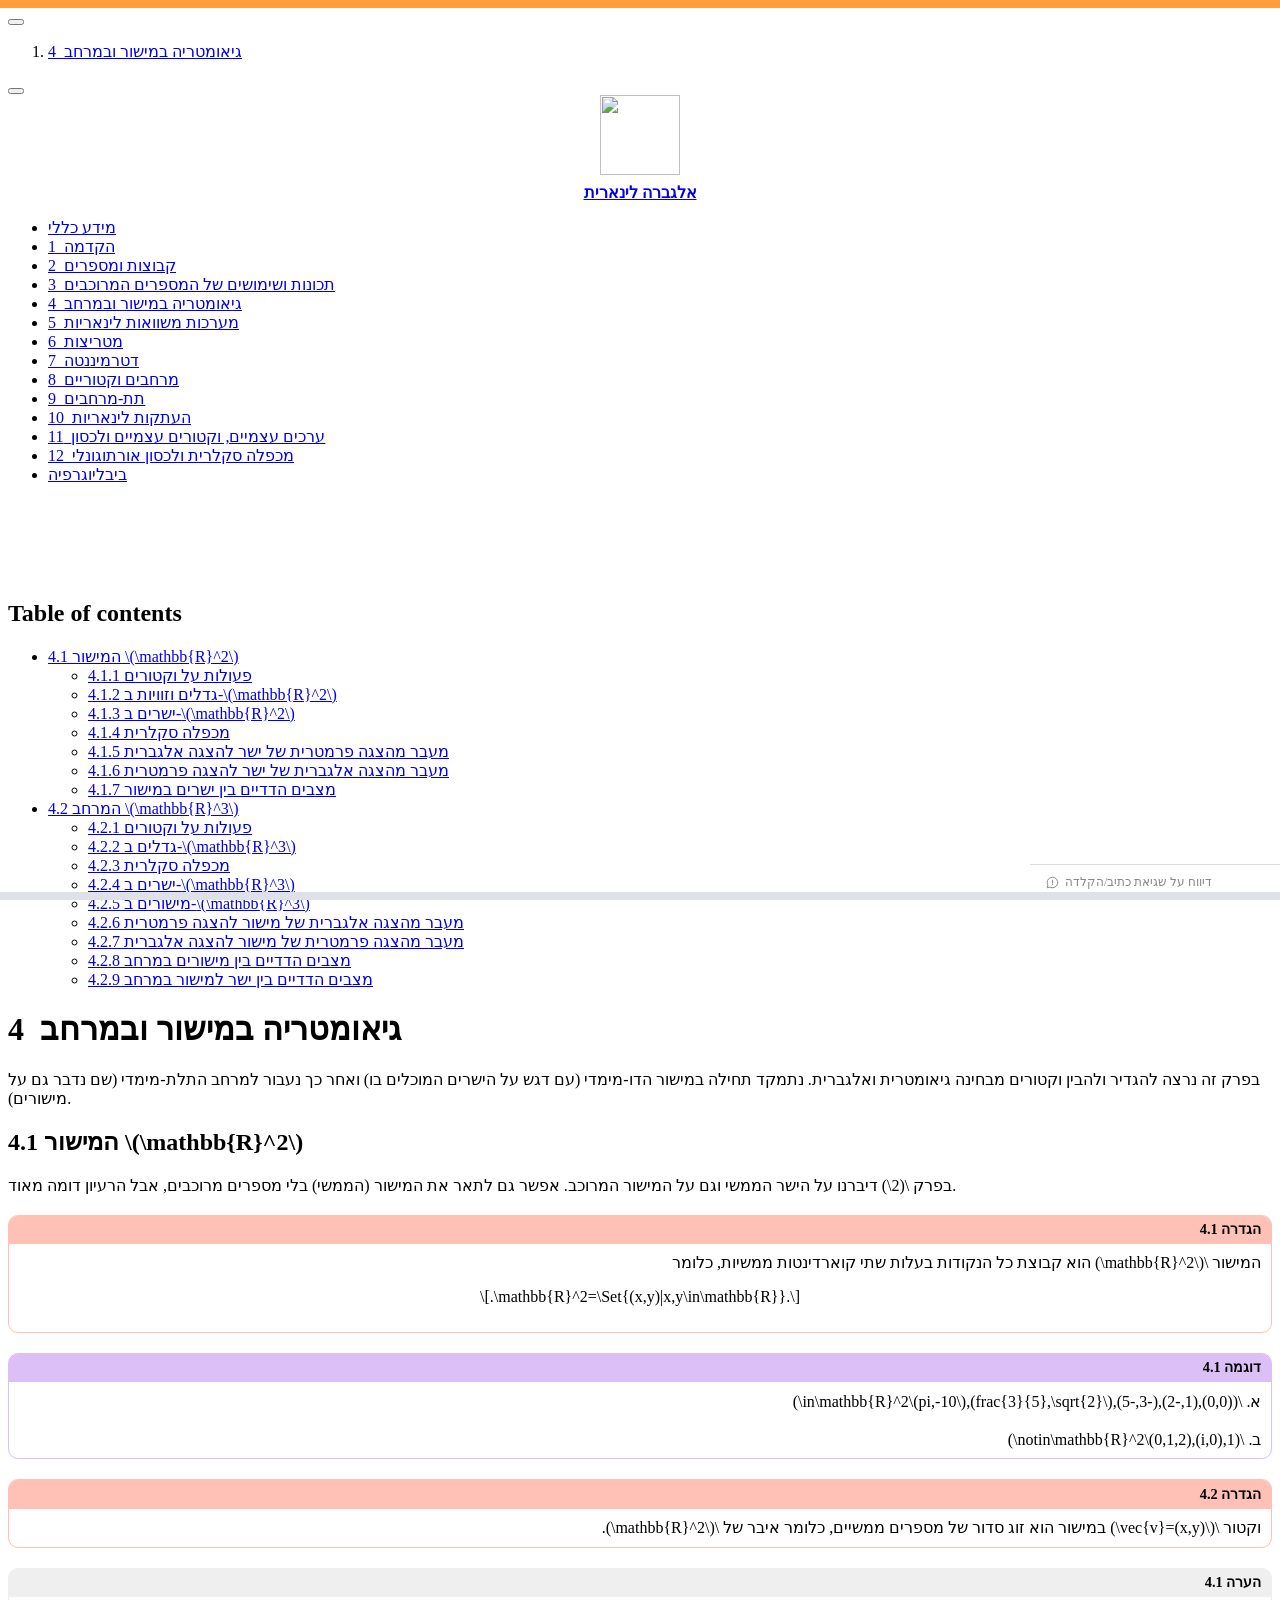
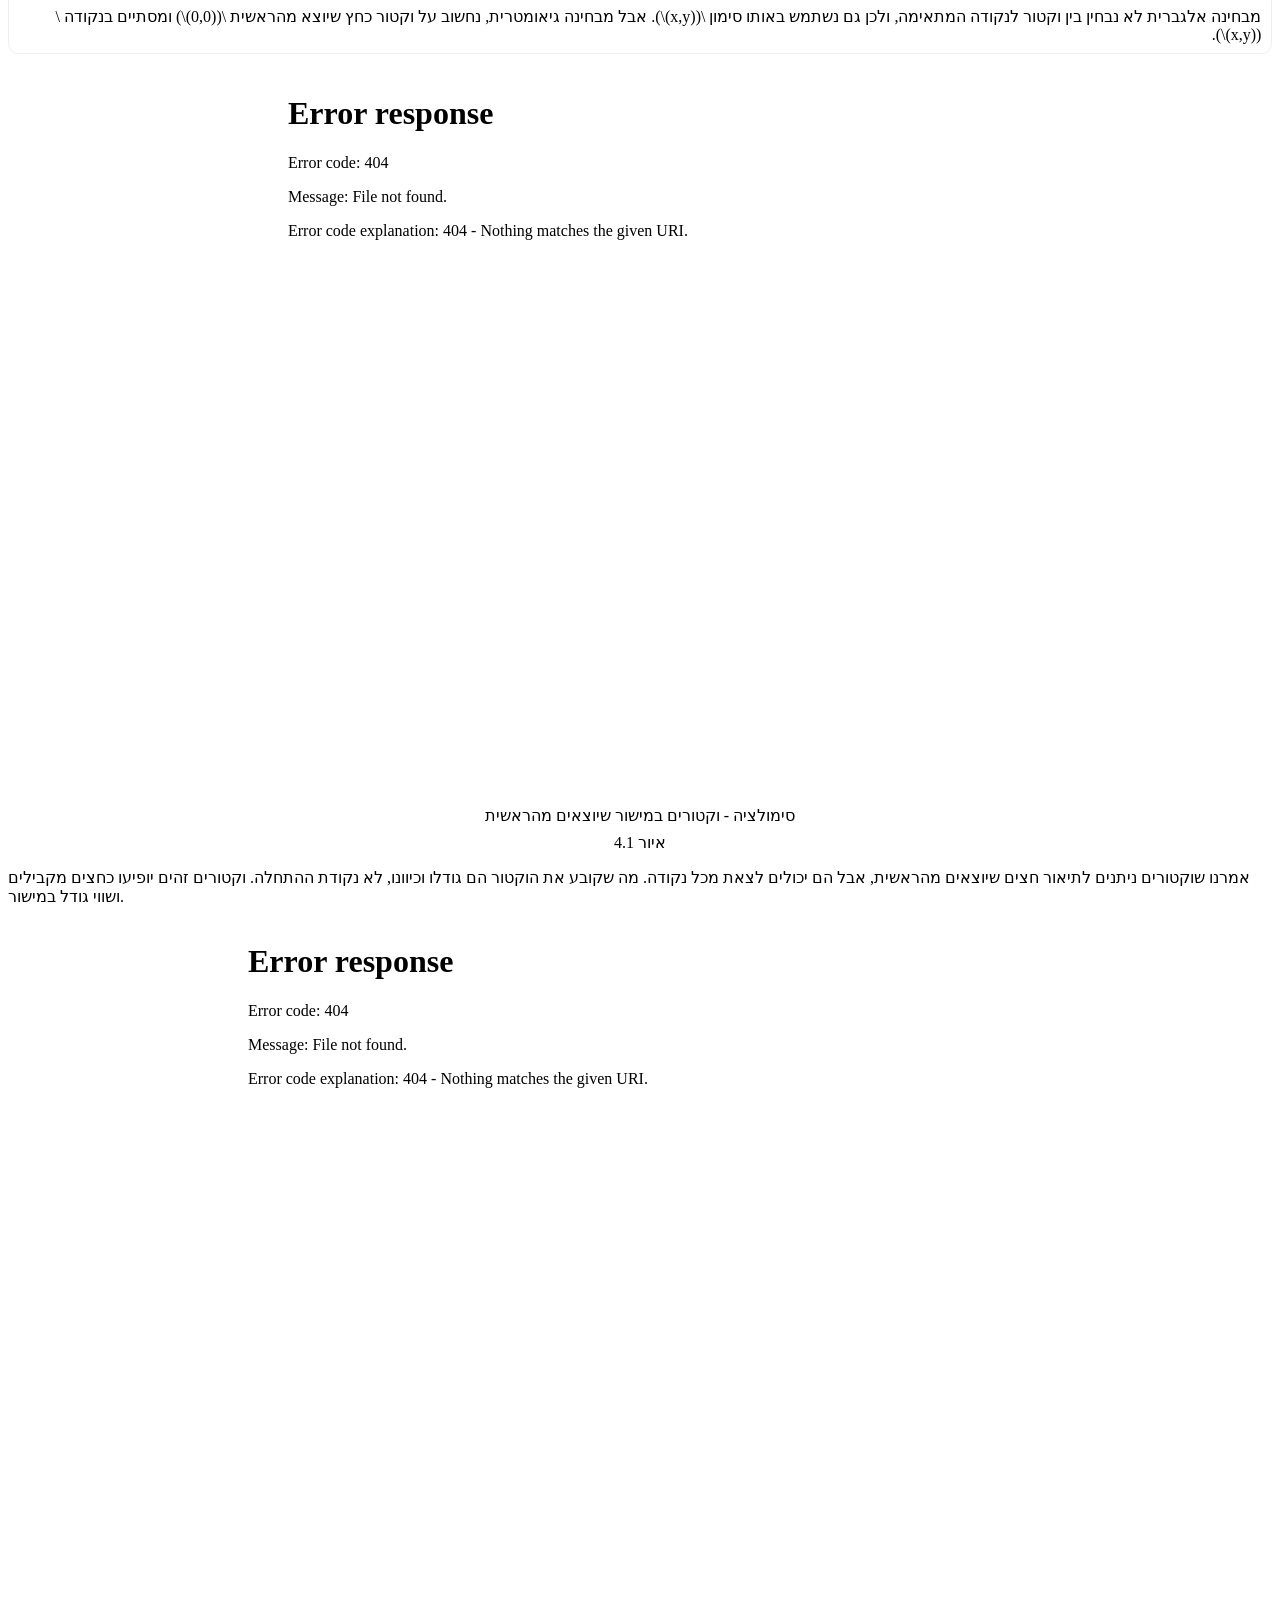
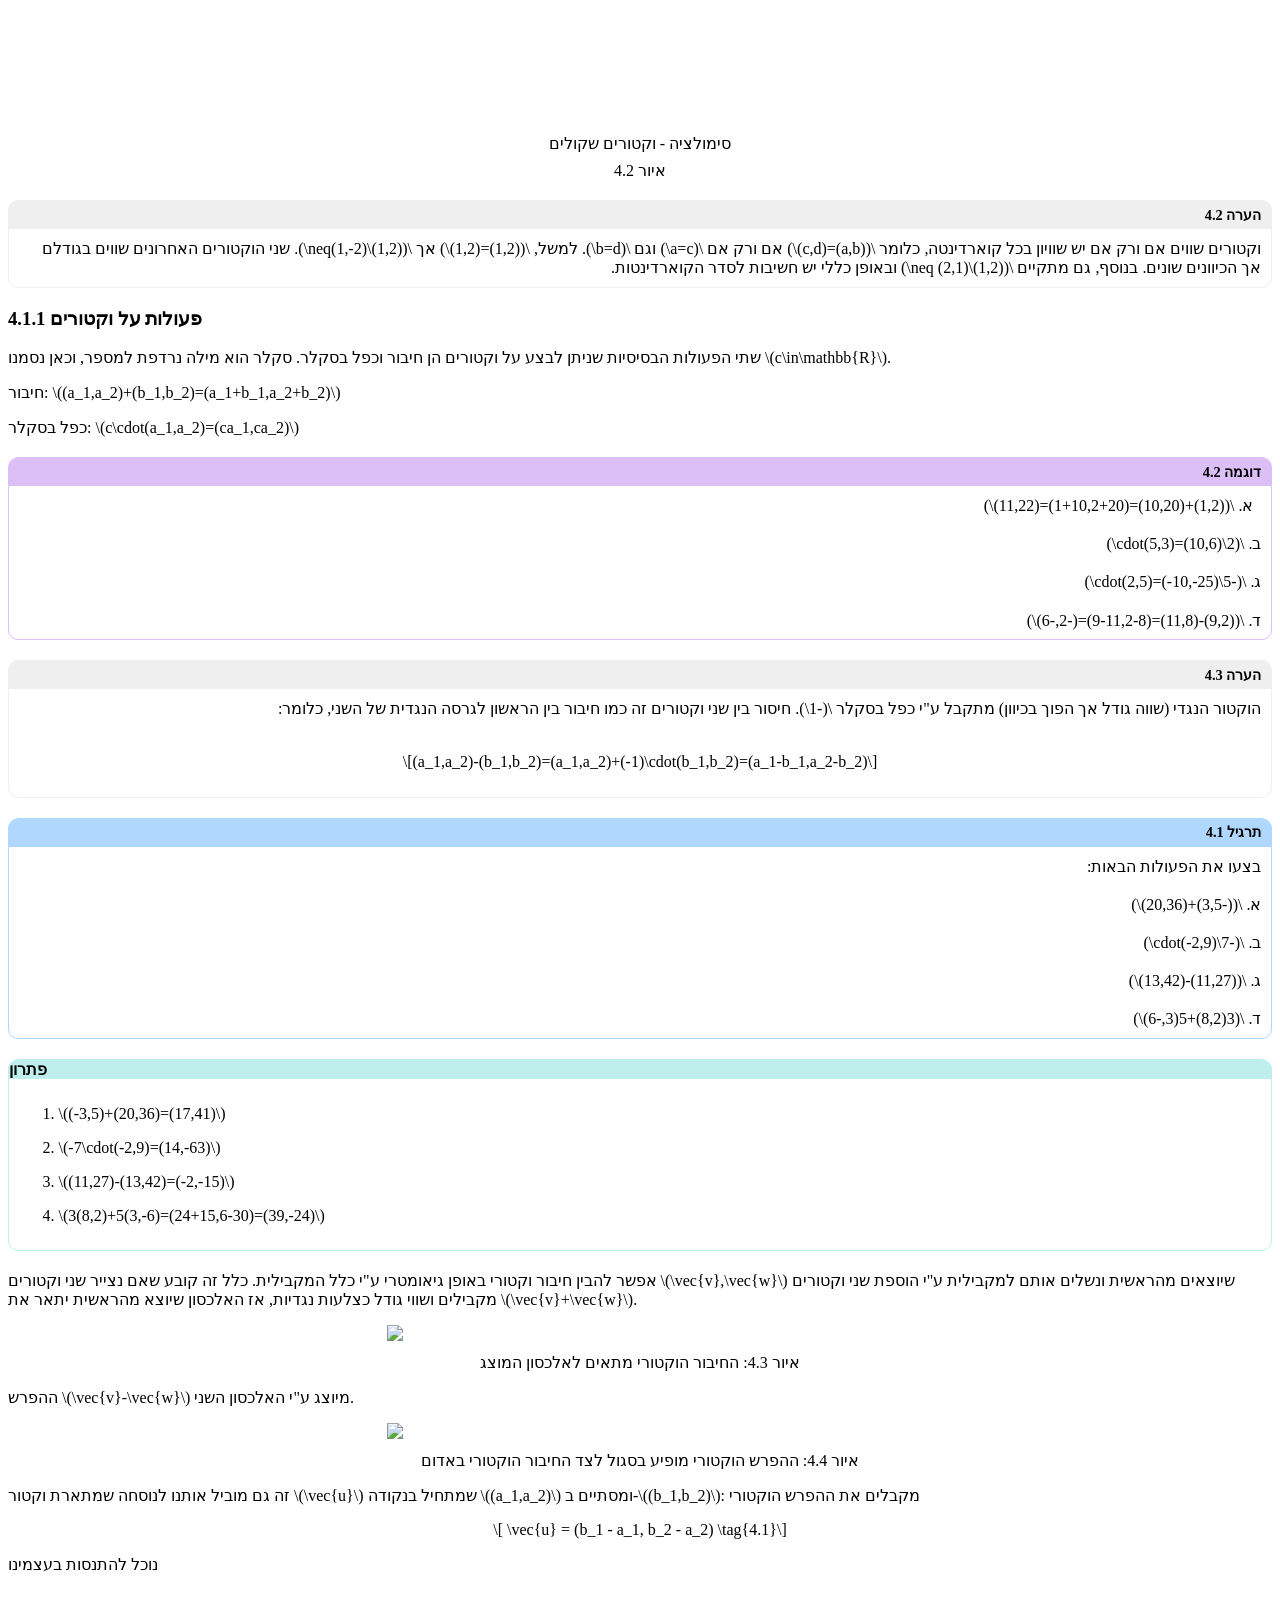
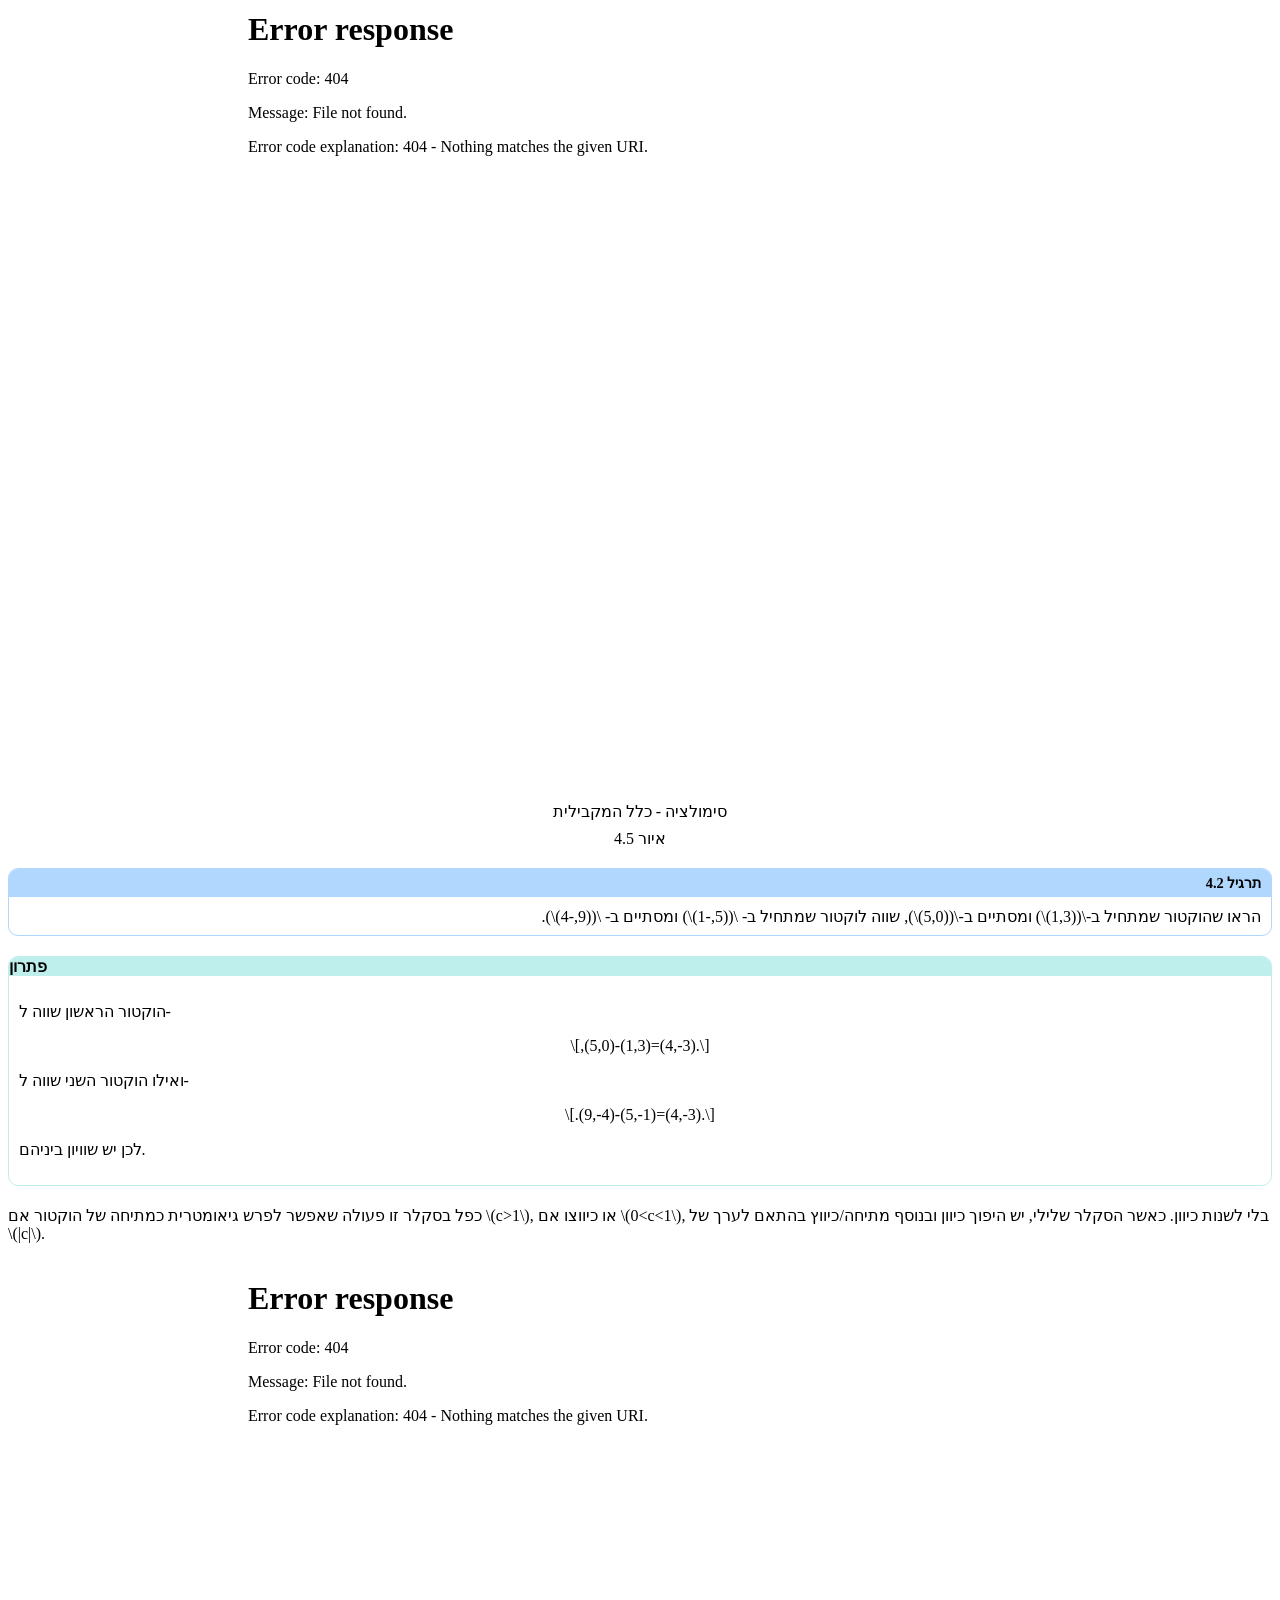
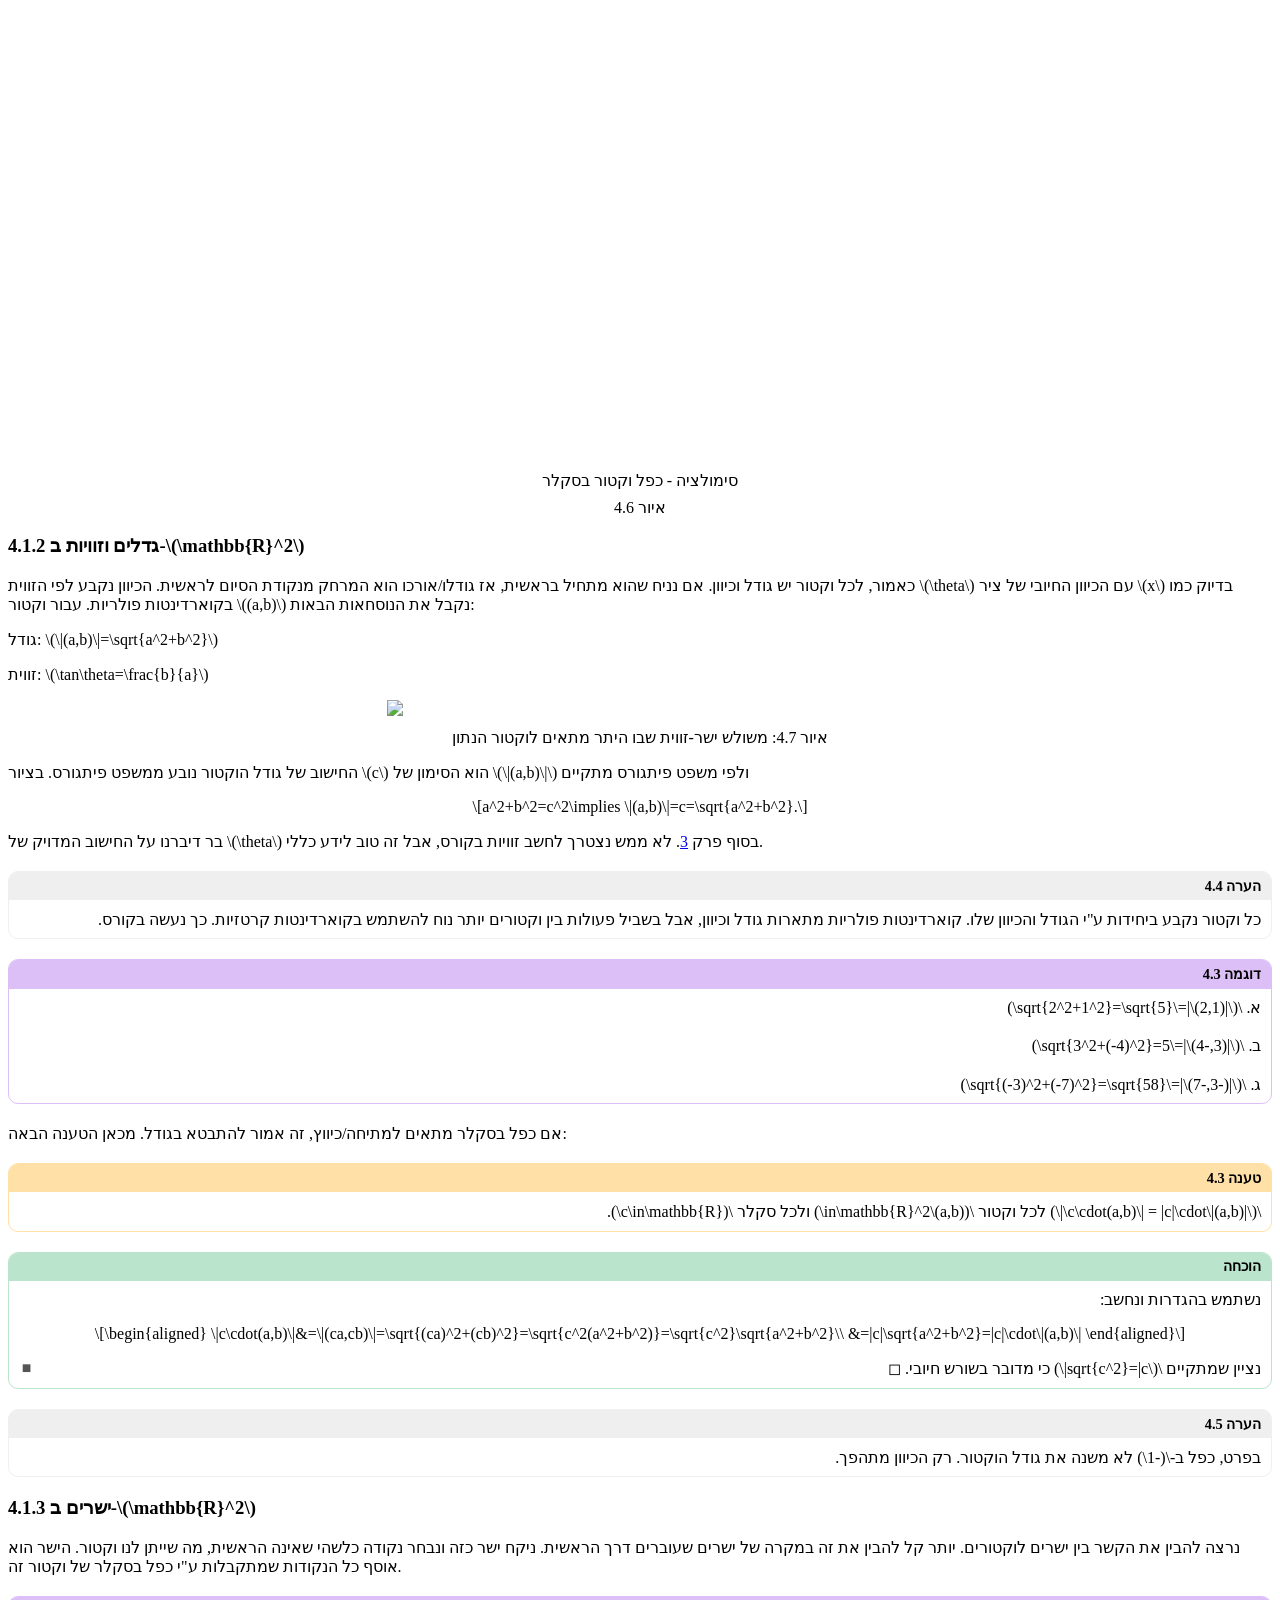
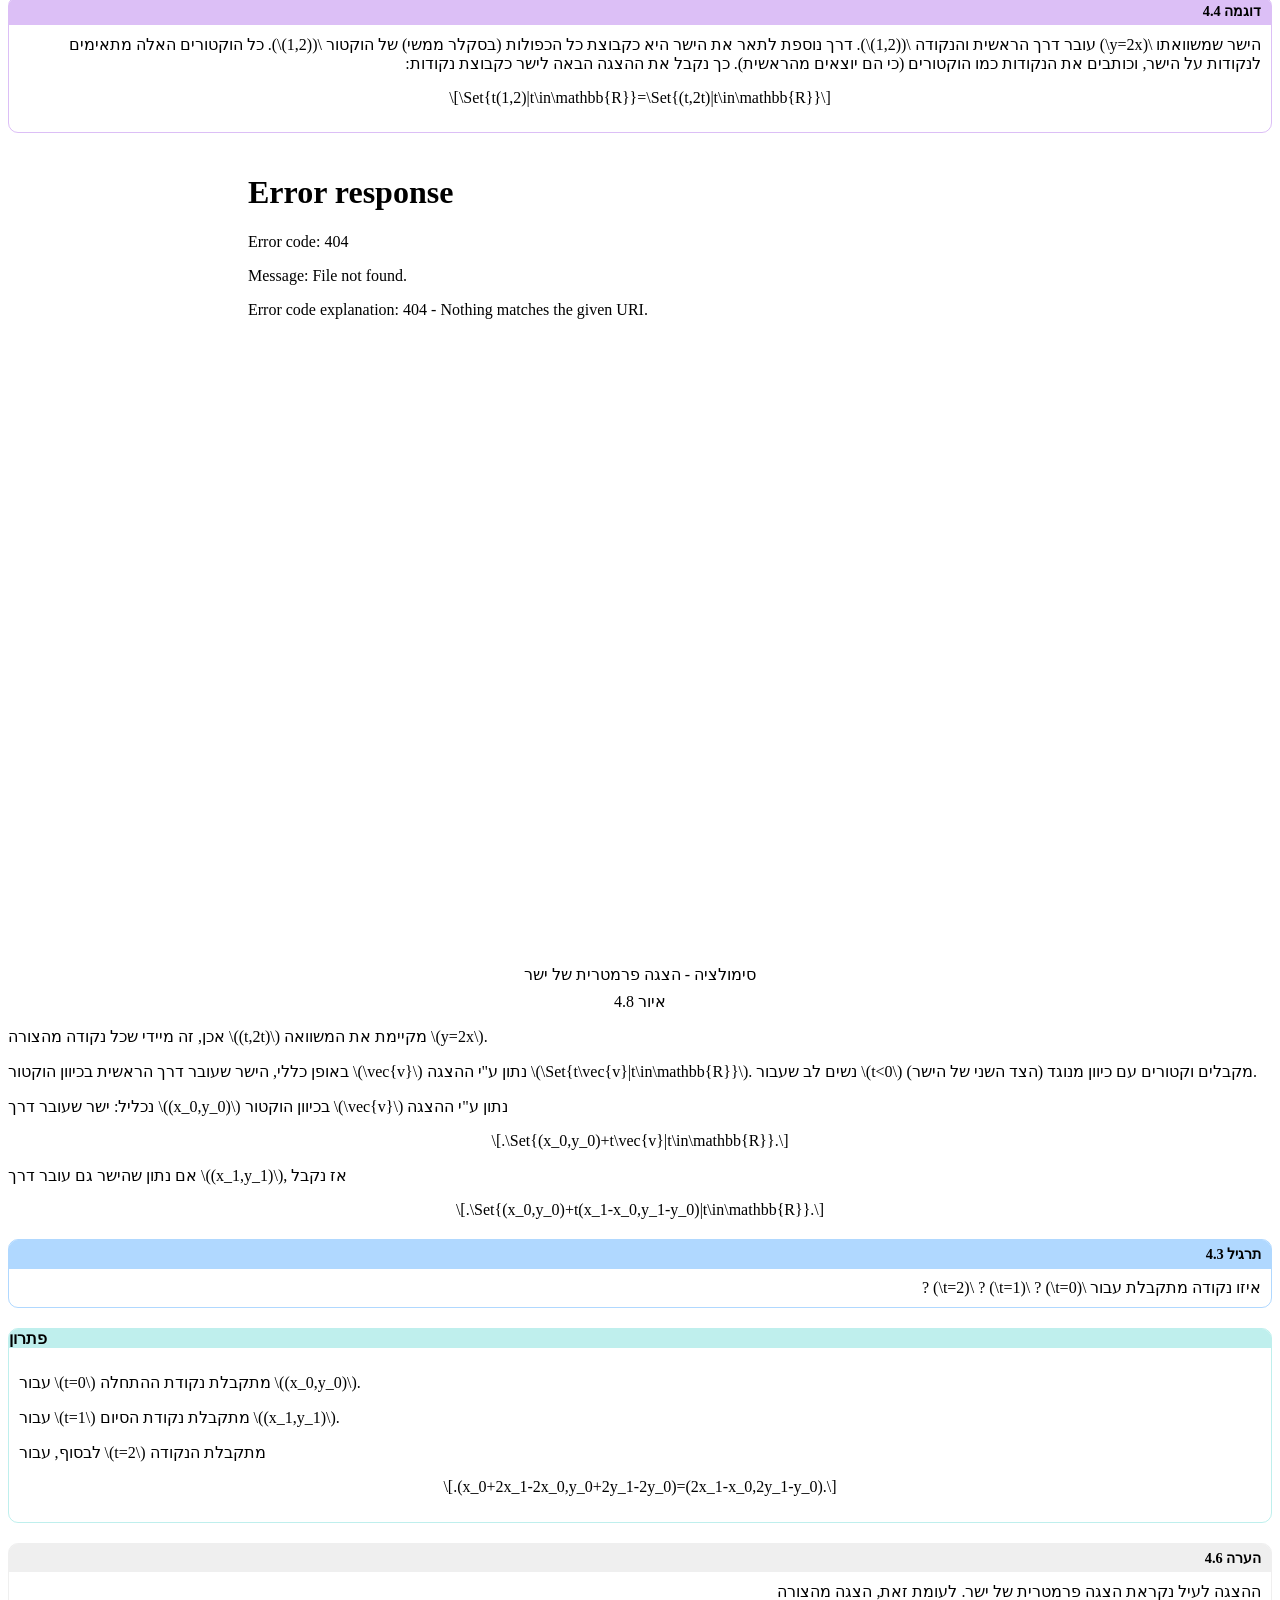
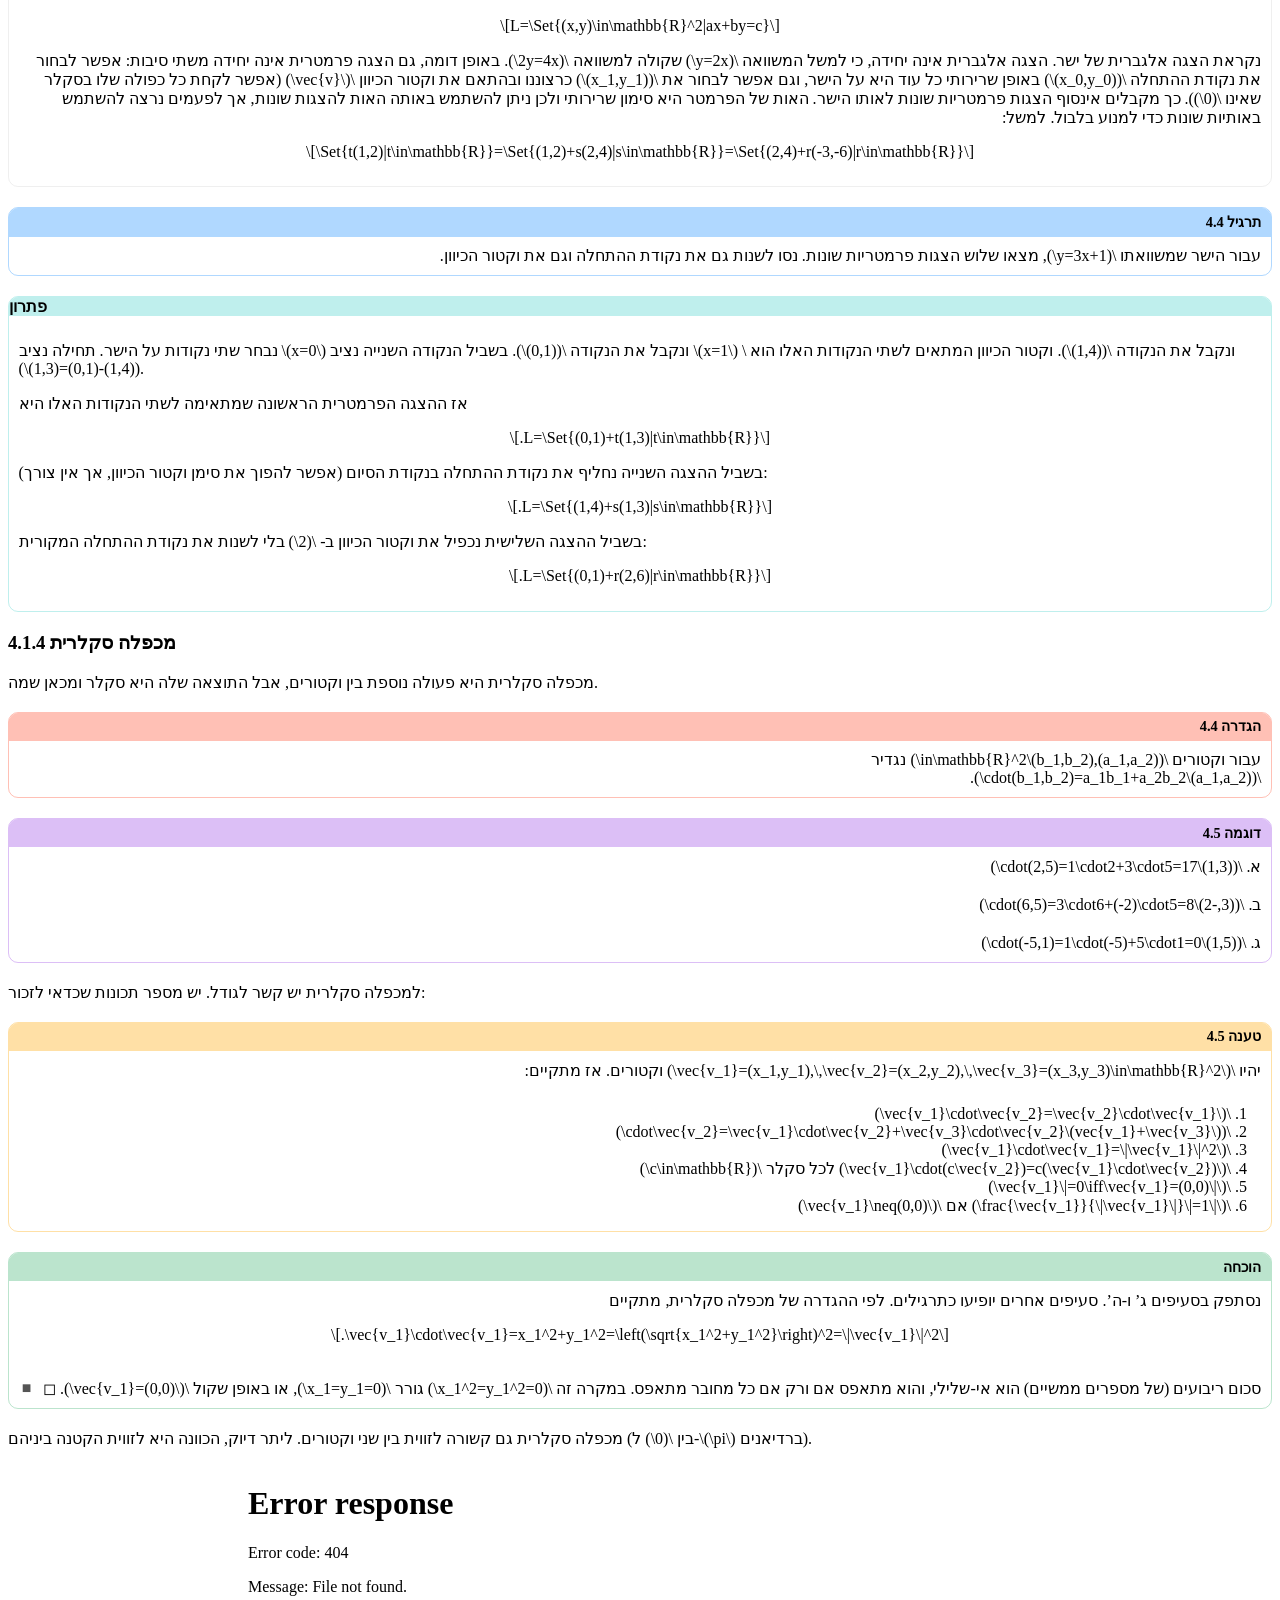
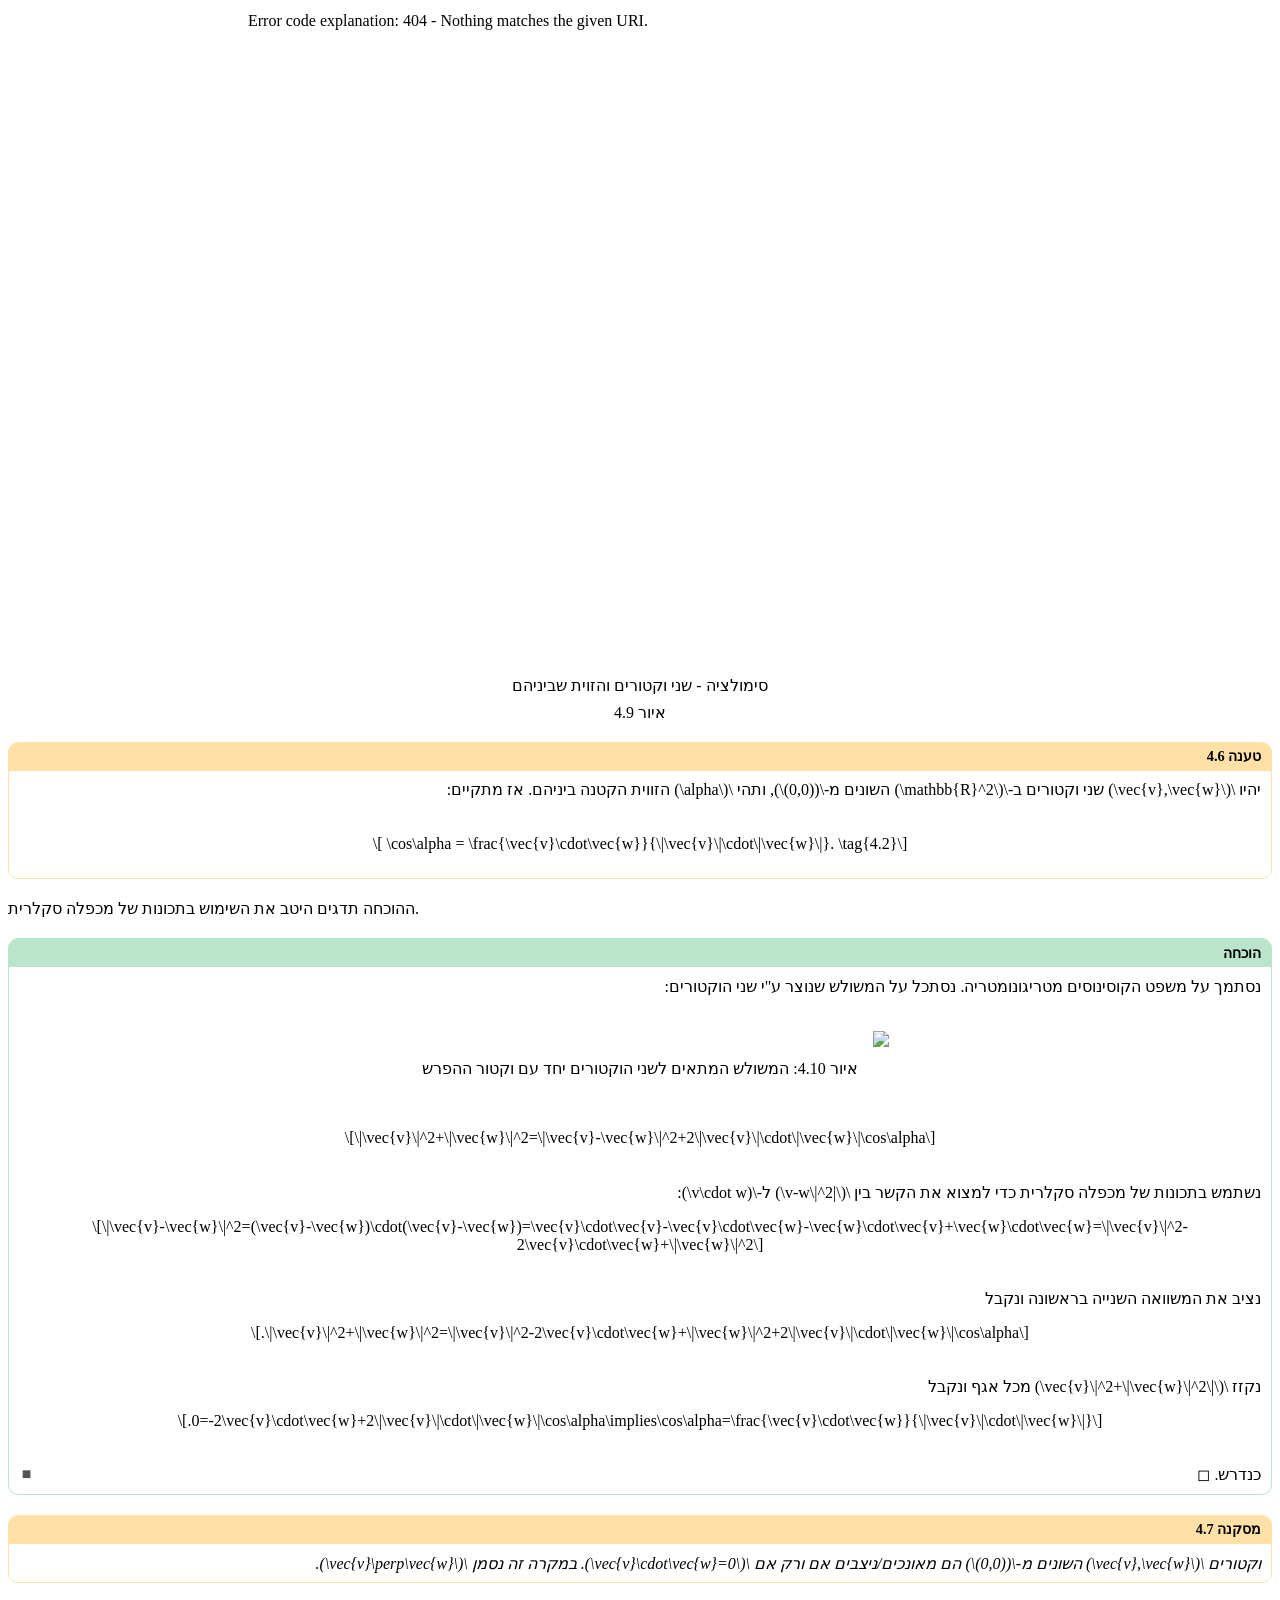
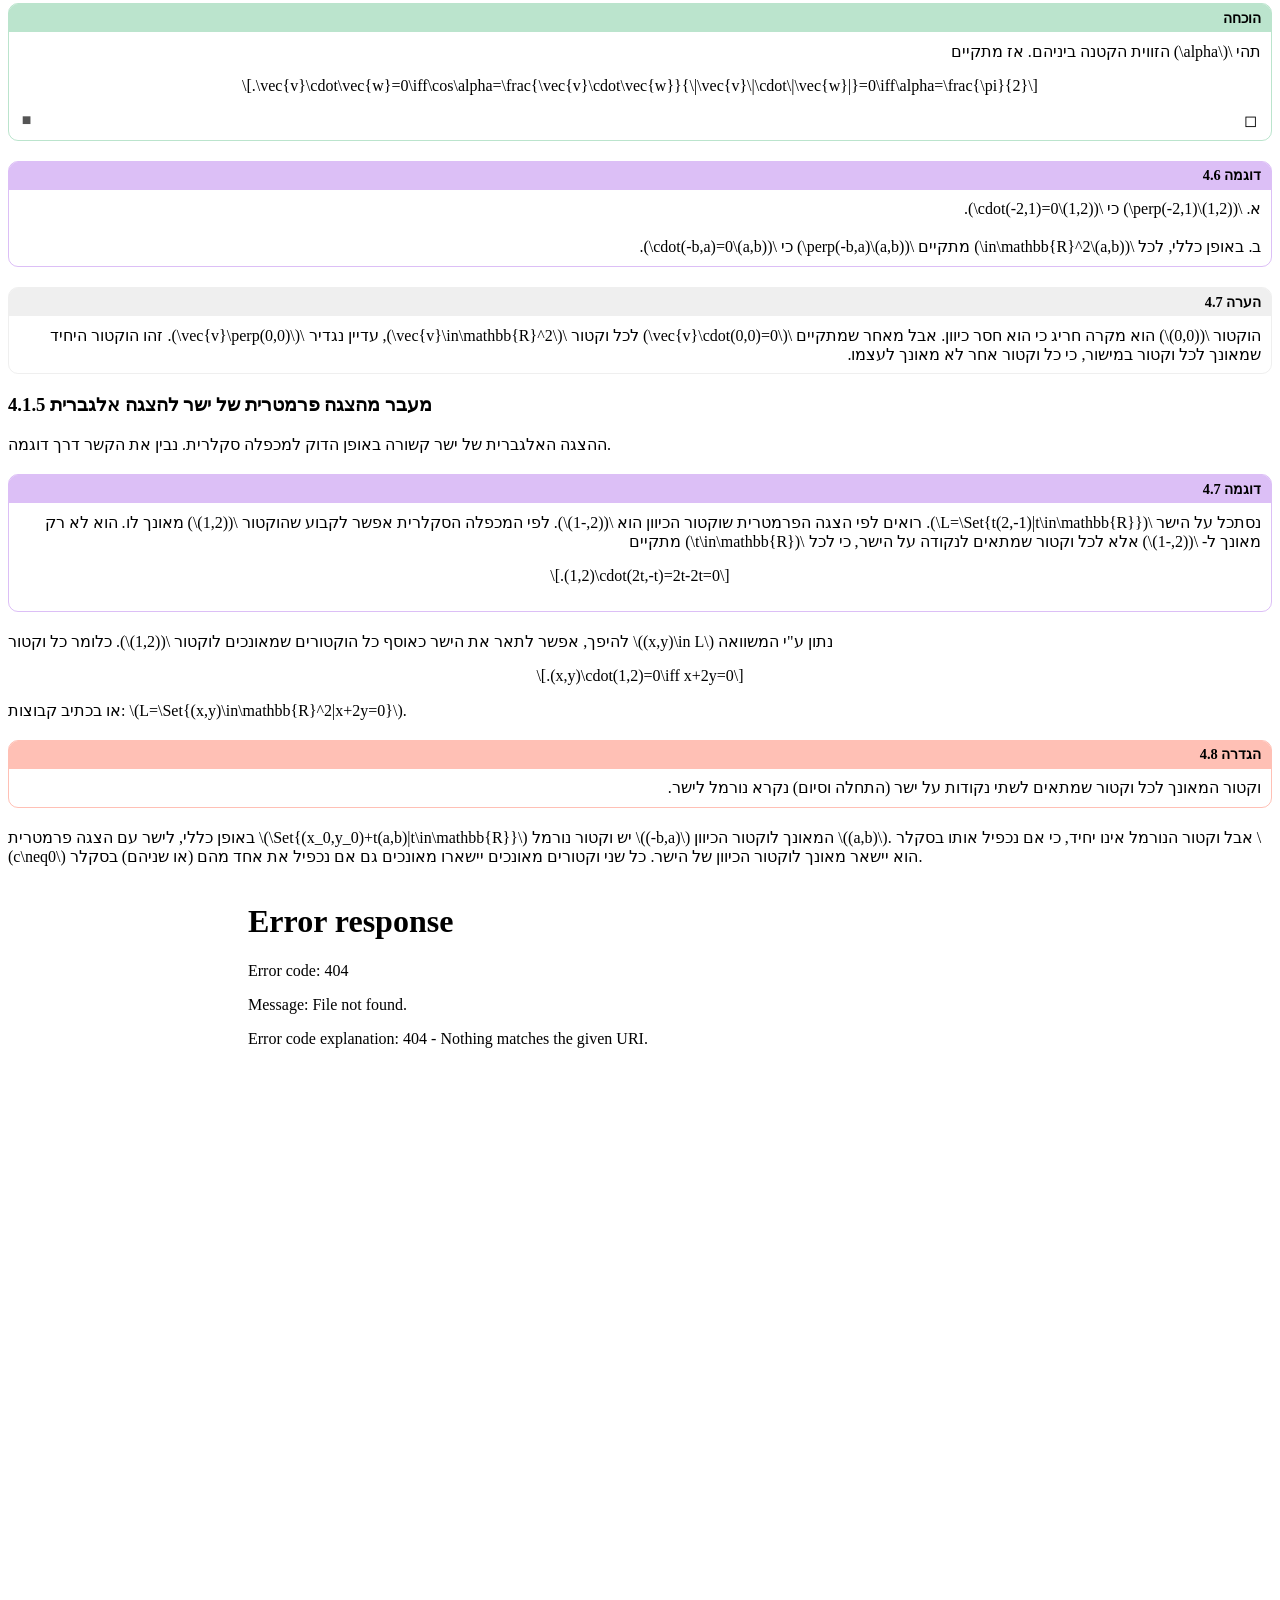
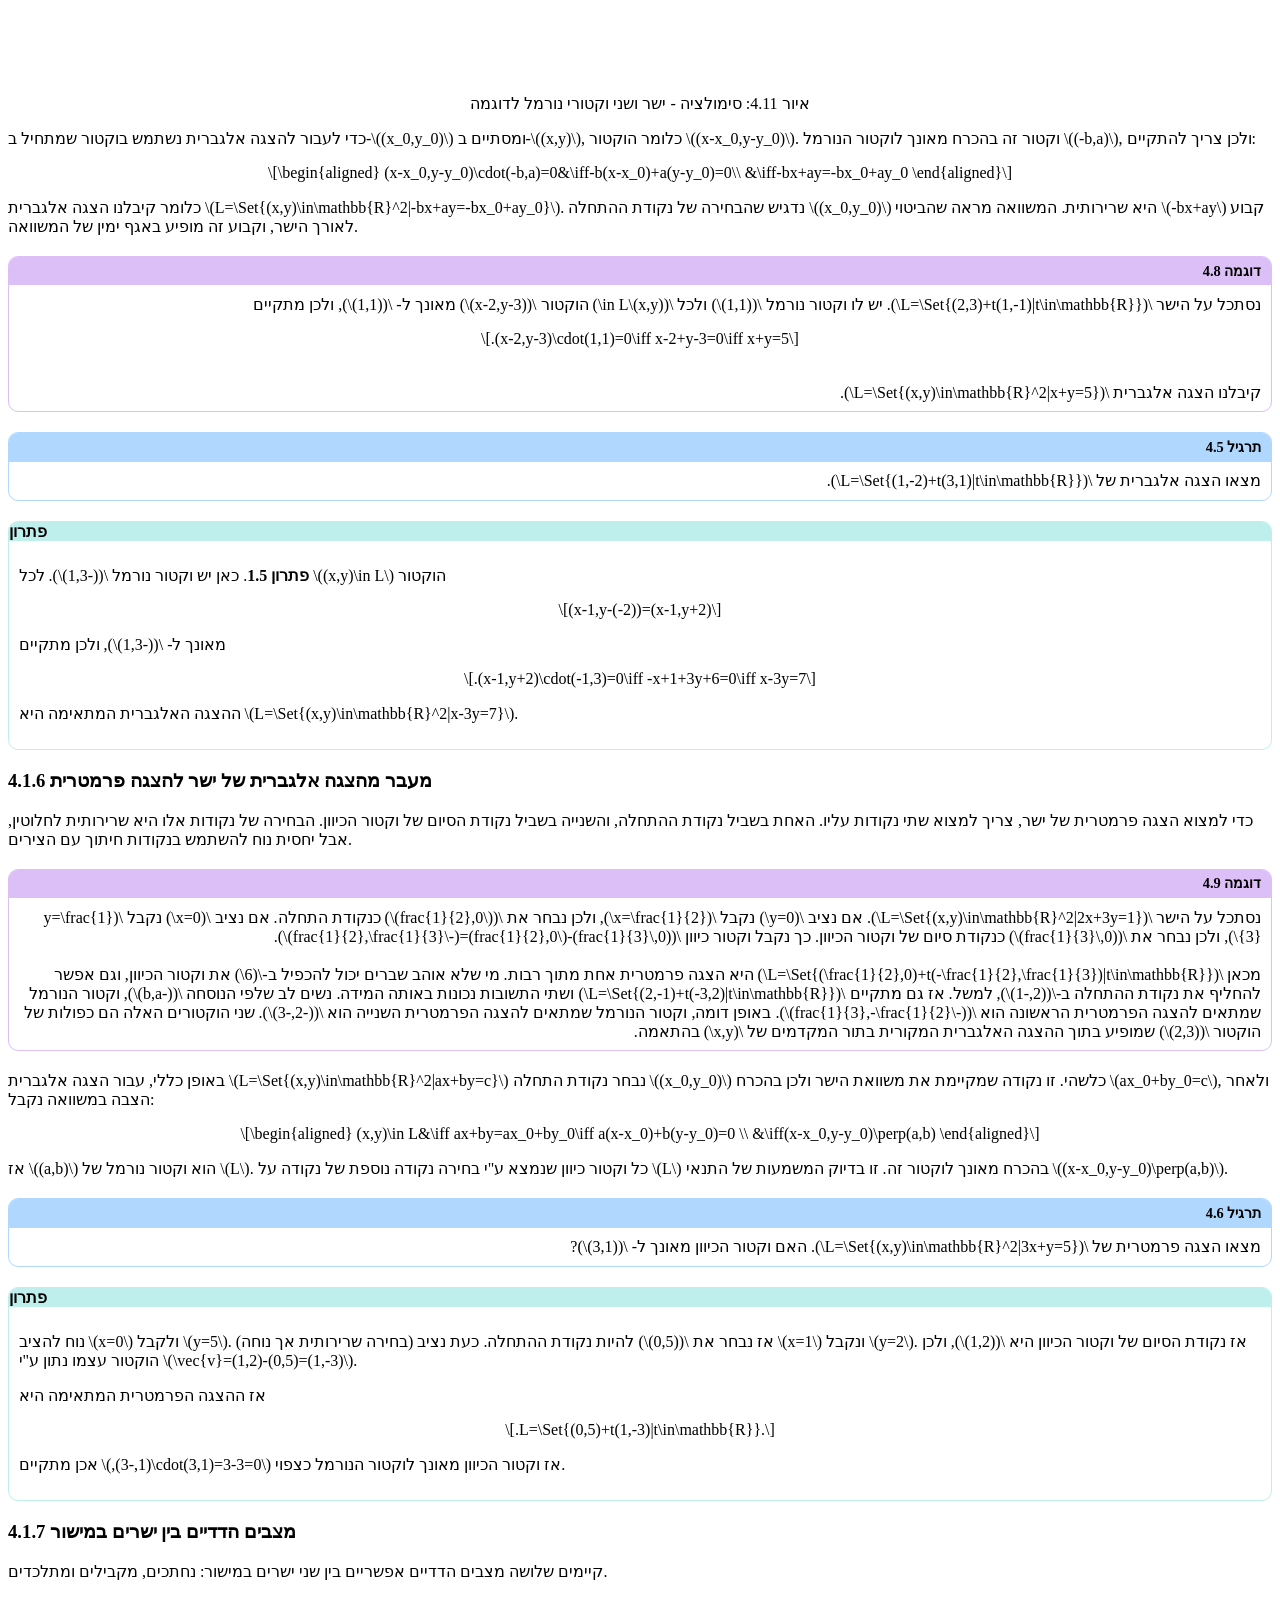
==== commit f51ae5c1: "Built site for gh-pages" ====
--- a/chapter_1.html
+++ b/chapter_1.html
@@ -1041,7 +1041,7 @@
 <p>ב. <span class="math inline">\(\|(3,-4,2)\|=\sqrt{3^2+(-4)^2+2^2}=\sqrt{29}\)</span></p>
 <p>ג. <span class="math inline">\(\|(-3,-6,2)\|=\sqrt{(-3)^2+(-6)^2+2^2}=\sqrt{49}=7\)</span></p>
 </div>
-<p>הטענה הבאה היא הכללה למרחב של <a href="#prp-norm-scalar" class="quarto-xref">טענה&nbsp;<span>4.1</span></a>.</p>
+<p>הטענה הבאה היא הכללה למרחב של <a href="#prp-norm-scalar" class="quarto-xref">טענה&nbsp;<span>4.3</span></a>.</p>
 <div class="proposition"><div class="theorem-title">טענה 4.12</div>
 <p><em><span class="math inline">\(\|c\cdot(x,y,z)\|=|c|\cdot\|(x,y,z)\|.\)</span> לכל וקטור <span class="math inline">\((x,y,z)\in\mathbb{R}^3\)</span> ולכל סקלר <span class="math inline">\(c\in\mathbb{R}\)</span>.</em></p>
 </div>
--- a/styles.css
+++ b/styles.css
@@ -3,7 +3,7 @@
 .proposition, .corollary, .proof, .remark {
   border: 1px solid var(--env-color, #999);
   margin: 1.25em 0;
-  border-radius: 0;
+  border-radius: 10px;
   overflow: hidden;
   direction: rtl;
 }
@@ -162,7 +162,8 @@
 .callout.solution {
   --env-color: rgba(72, 209, 204, 0.35);
   border: 1px solid var(--env-color);
-  border-radius: 0;
+  border-radius: 10px;
+  overflow: hidden;
   box-shadow: none;
   margin: 1.25rem 0;
 }
